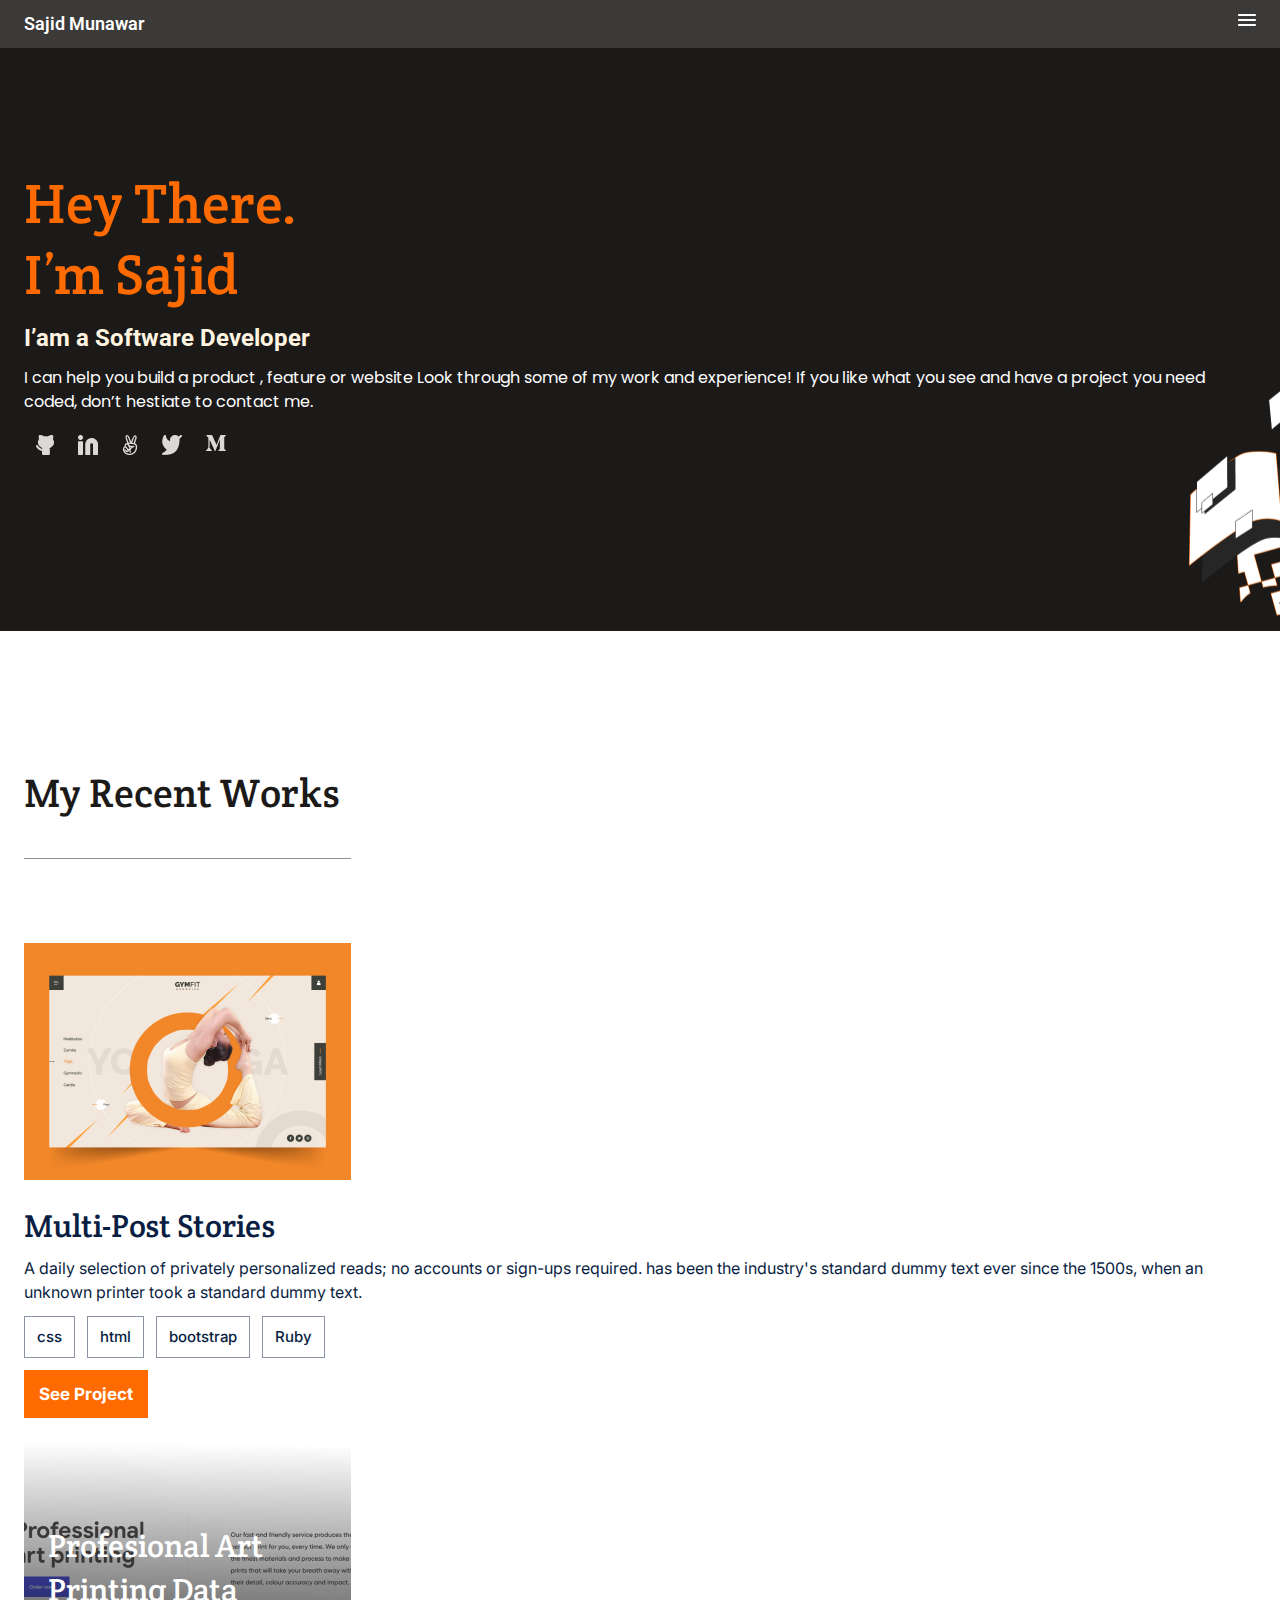
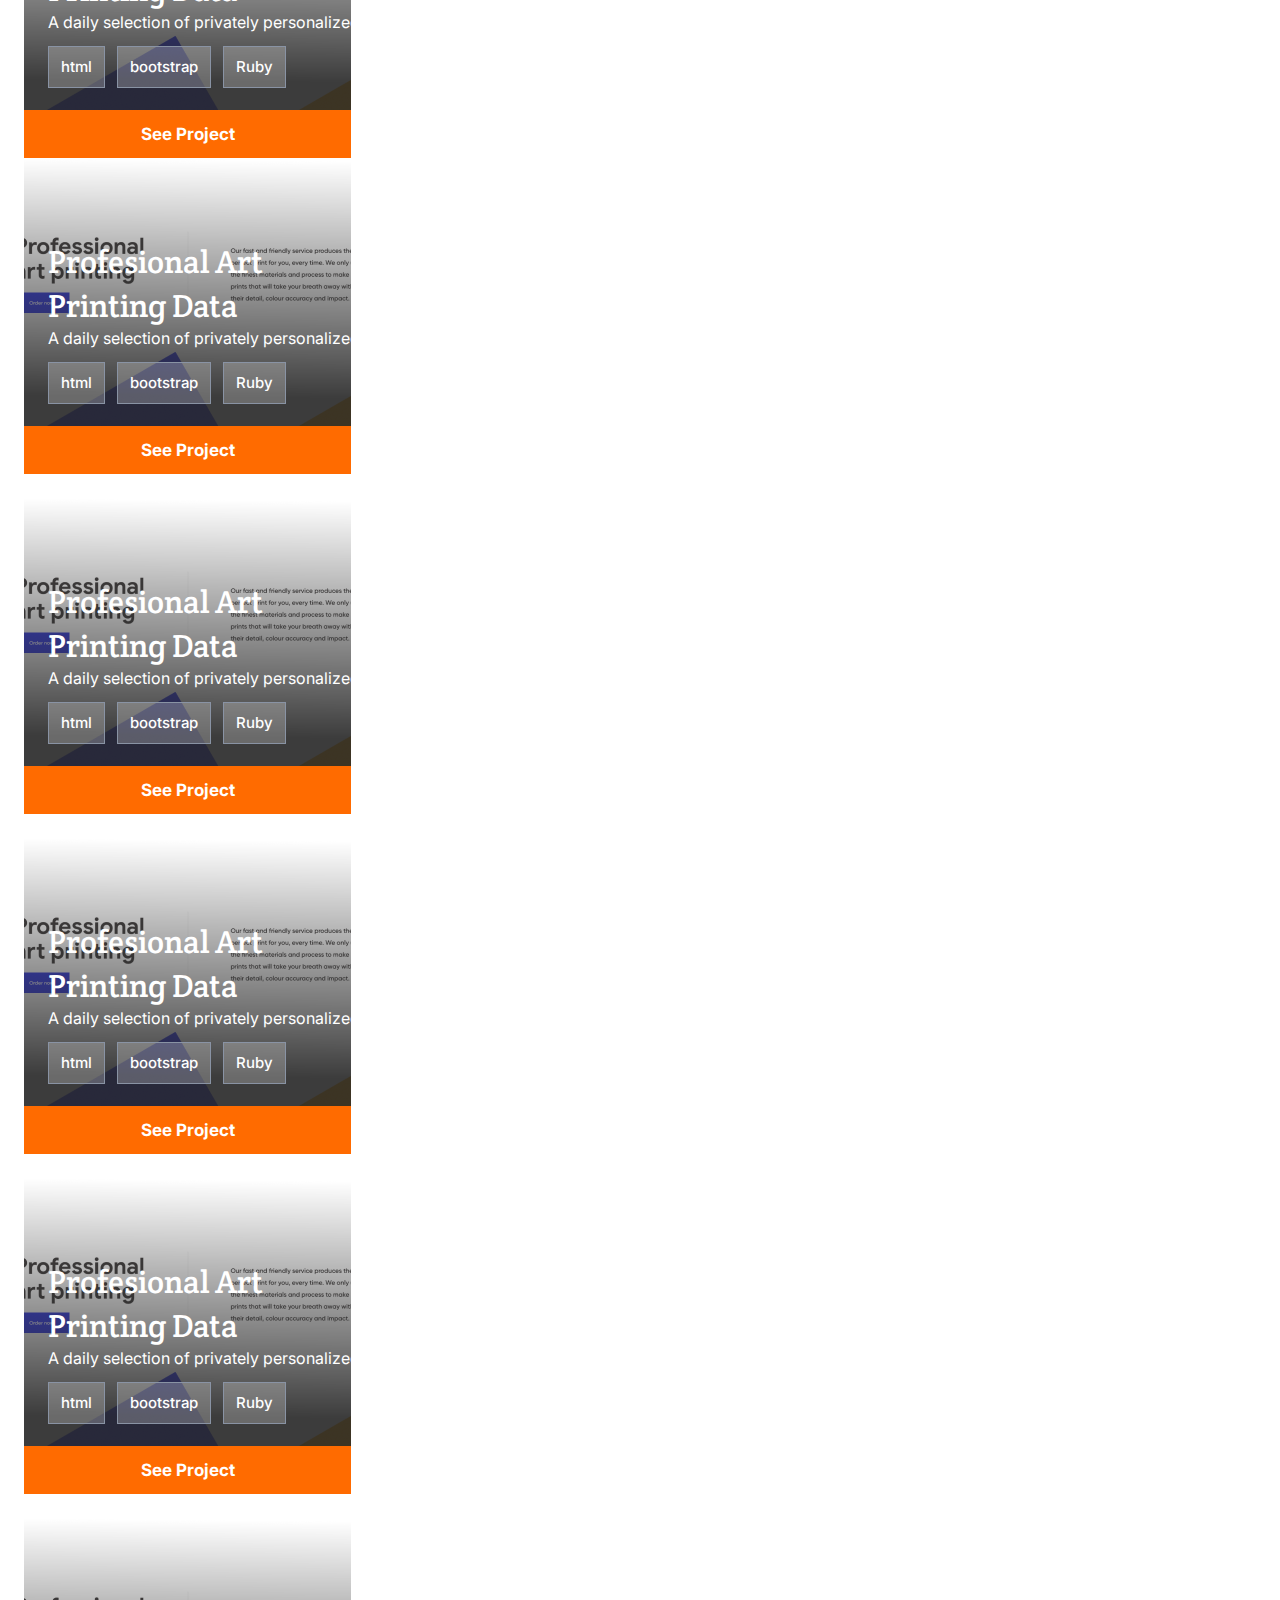
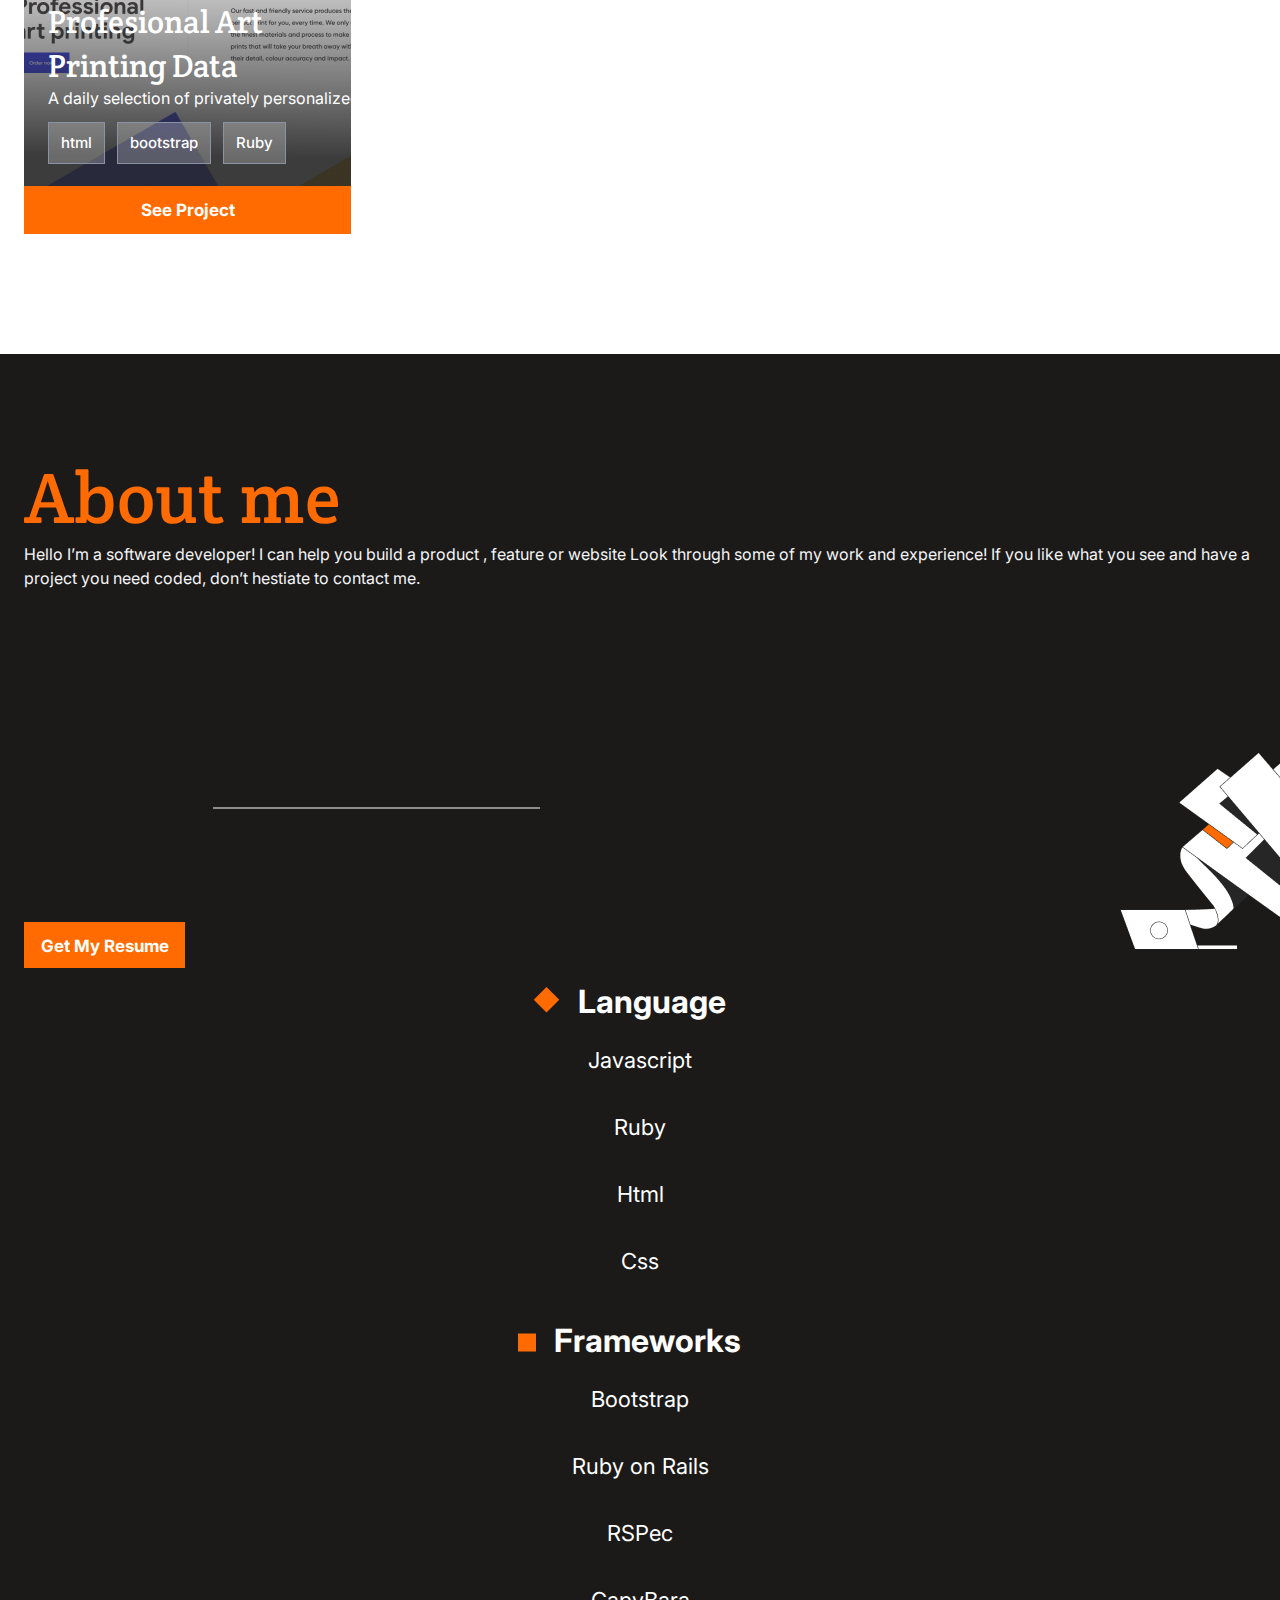
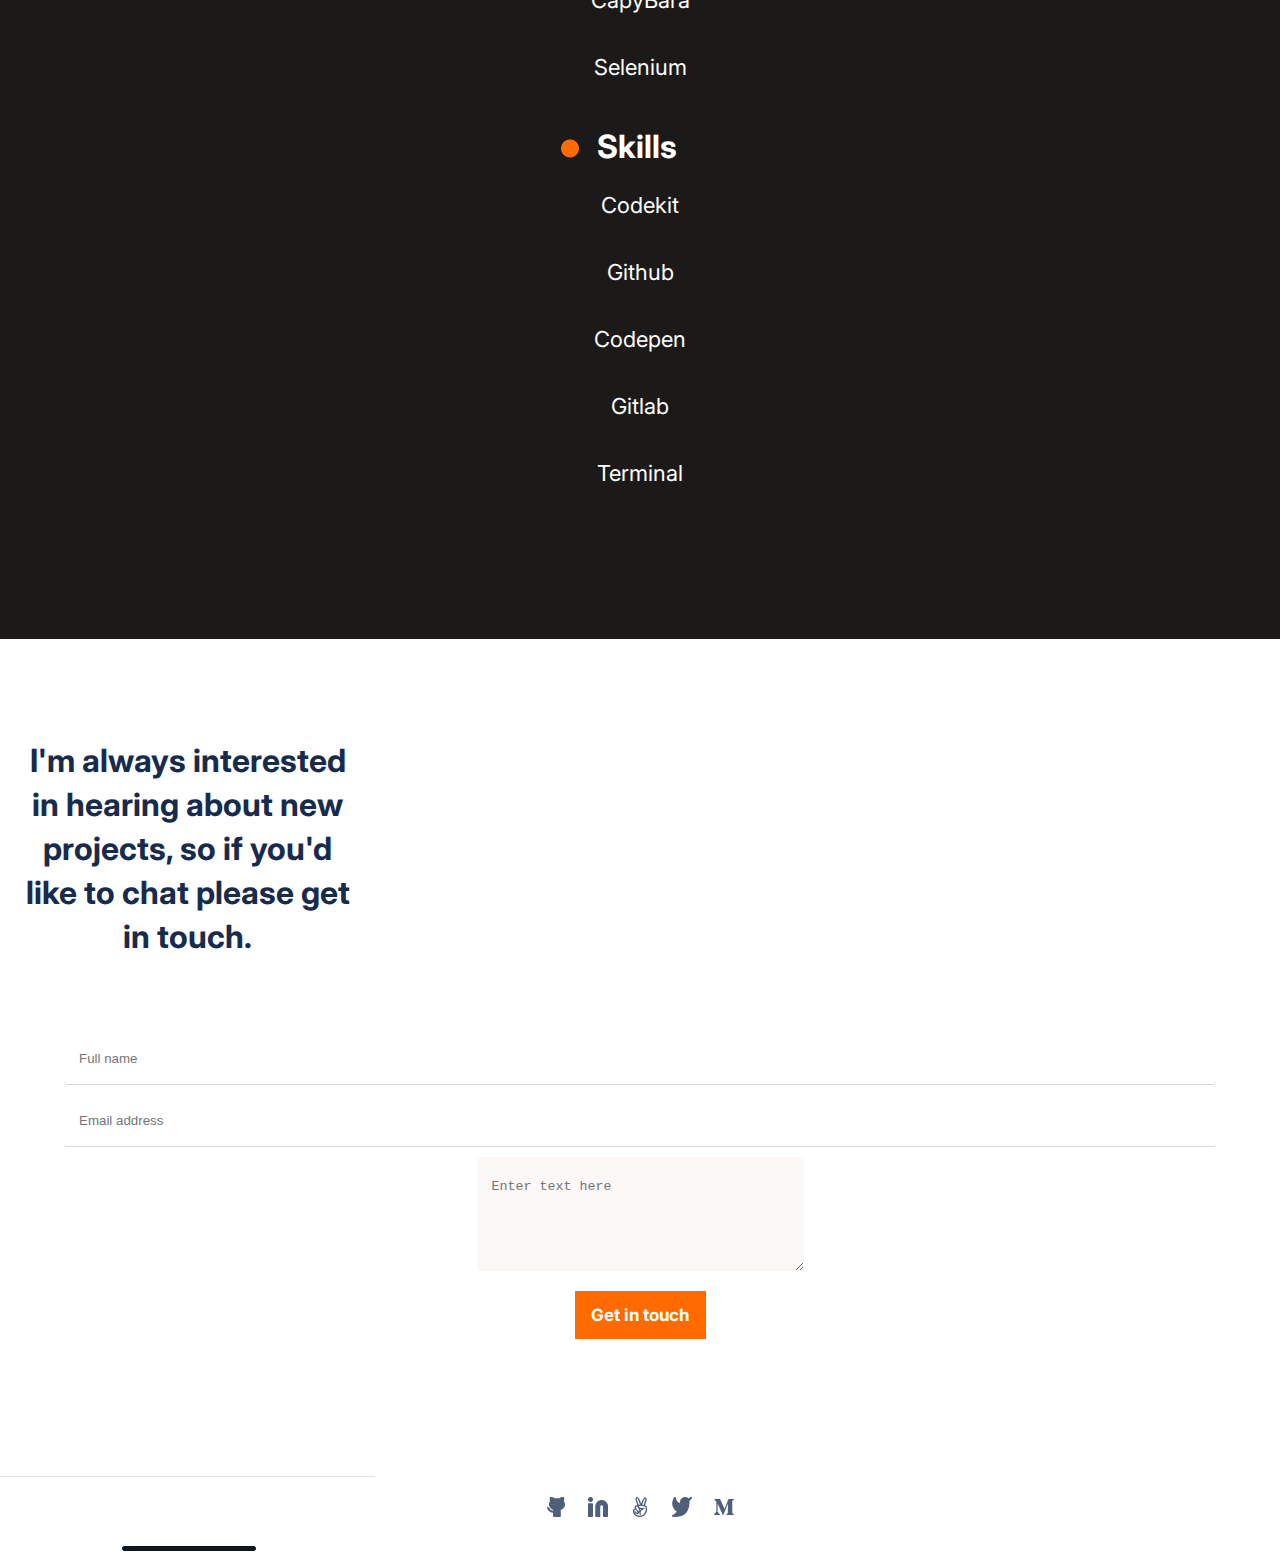
==== index.html @ bb7316c1 "Removed spaces" ====
<!DOCTYPE html>
<html lang="en">
  <head>
    <meta charset="UTF-8" />
    <meta http-equiv="X-UA-Compatible" content="IE=edge" />
    <meta name="viewport" content="width=device-width, initial-scale=1.0" />
    <title>Portfolio</title>
    <link rel="preconnect" href="https://fonts.googleapis.com" />
    <link rel="preconnect" href="https://fonts.gstatic.com" crossorigin />
    <link
      href="https://fonts.googleapis.com/css2?family=Crete+Round&family=Poppins&family=Roboto:wght@700&display=swap&family=Inter&display=swap"
      rel="stylesheet"
    />
    <link rel="stylesheet" href="style.css" />
  </head>

  <body>
    <header class="top-section">
      <a href="/" class="title">Sajid Munawar</a>
      <nav class="menu">
        <svg
          width="18"
          height="12"
          viewBox="0 0 18 12"
          fill="none"
          xmlns="http://www.w3.org/2000/svg"
        >
          <path
            fill-rule="evenodd"
            clip-rule="evenodd"
            d="M0 1C0 0.447715 0.447715 0 1 0H17C17.5523 0 18 0.447715 18 1C18 1.55228 17.5523 2 17 2H1C0.447715 2 0 1.55228 0 1ZM0 6C0 5.44772 0.447715 5 1 5L17 5C17.5523 5 18 5.44772 18 6C18 6.55229 17.5523 7 17 7L1 7C0.447715 7 0 6.55228 0 6ZM1 10C0.447715 10 0 10.4477 0 11C0 11.5523 0.447715 12 1 12H17C17.5523 12 18 11.5523 18 11C18 10.4477 17.5523 10 17 10H1Z"
            fill="white"
          />
        </svg>
      </nav>
    </header>

    <section class="hero">
      <h1>Hey There. <br />I’m Sajid</h1>
      <h3>I’am a Software Developer</h3>
      <p class="content">
        I can help you build a product , feature or website Look through some of
        my work and experience! If you like what you see and have a project you
        need coded, don’t hestiate to contact me.
      </p>
      <ul class="social">
        <li><img src="./images/HeaderIcons/1.png" alt="social media icon" /></li>
        <li><img src="./images/HeaderIcons/2.png" alt="social media icon" /></li>
        <li><img src="./images/HeaderIcons/3.png" alt="social media icon" /></li>
        <li><img src="./images/HeaderIcons/4.png" alt="social media icon" /></li>
        <li><img src="./images/HeaderIcons/5.png" alt="social media icon" /></li>
      </ul>
    </section>

    <section class="works">
      <h2>My Recent Works</h2>
      <img class="vector" src="./images/Vector.png" alt="" />
      <img class="placeholder" src="./images/imgPlaceholder.png" alt="imgPlaceholder" />
      <h6>Multi-Post Stories</h6>
      <p>
        A daily selection of privately personalized reads; no accounts or
        sign-ups required. has been the industry's standard dummy text ever
        since the 1500s, when an unknown printer took a standard dummy text.
      </p>
      <ul>
        <li>css</li>
        <li>html</li>
        <li>bootstrap</li>
        <li>Ruby</li>
      </ul>
      <button type="reset">See Project</button>
    </section>
    <section class="marg">
      <div class="art">
        <h2>Profesional Art Printing Data</h2>
        <p>
          A daily selection of privately personalized reads; no accounts or
          sign-ups required. has been the industry's standard
        </p>
        <ul>
          <li>html</li>
          <li>bootstrap</li>
          <li>Ruby</li>
        </ul>
        <button type="reset">See Project</button>
        <div class="art">
          <h2>Profesional Art Printing Data</h2>
          <p>
            A daily selection of privately personalized reads; no accounts or
            sign-ups required. has been the industry's standard
          </p>
          <ul>
            <li>html</li>
            <li>bootstrap</li>
            <li>Ruby</li>
          </ul>
          <button type="reset">See Project</button>
        </div>
        <div class="art">
          <h2>Profesional Art Printing Data</h2>
          <p>
            A daily selection of privately personalized reads; no accounts or
            sign-ups required. has been the industry's standard
          </p>
          <ul>
            <li>html</li>
            <li>bootstrap</li>
            <li>Ruby</li>
          </ul>
          <button type="reset">See Project</button>
        </div>
        <div class="art">
          <h2>Profesional Art Printing Data</h2>
          <p>
            A daily selection of privately personalized reads; no accounts or
            sign-ups required. has been the industry's standard
          </p>
          <ul>
            <li>html</li>
            <li>bootstrap</li>
            <li>Ruby</li>
          </ul>
          <button type="reset">See Project</button>
        </div>
        <div class="art">
          <h2>Profesional Art Printing Data</h2>
          <p>
            A daily selection of privately personalized reads; no accounts or
            sign-ups required. has been the industry's standard
          </p>
          <ul>
            <li>html</li>
            <li>bootstrap</li>
            <li>Ruby</li>
          </ul>
          <button type="reset">See Project</button>
        </div>
        <div class="art">
          <h2>Profesional Art Printing Data</h2>
          <p>
            A daily selection of privately personalized reads; no accounts or
            sign-ups required. has been the industry's standard
          </p>
          <ul>
            <li>html</li>
            <li>bootstrap</li>
            <li>Ruby</li>
          </ul>
          <button type="reset">See Project</button>
        </div>
      </div>
    </section>

    <section class="aboutMe">
      <h2>About me</h2>
      <p>
        Hello I’m a software developer! I can help you build a product , feature
        or website Look through some of my work and experience! If you like what
        you see and have a project you need coded, don’t hestiate to contact me.
      </p>
      <button type="reset">Get My Resume</button>
      <img class="vector" src="./images/Devider.png" alt="" />
      <ul>
        <li class="first">
          <img src="./images/Rectangle55.png" alt="" /> <span>Language</span>
          <ul>
            <li>Javascript</li>
            <li>Ruby</li>
            <li>Html</li>
            <li>Css</li>
          </ul>
        </li>
        <li class="first">
          <img src="./images/Rectangle56.png" alt="" /> <span>Frameworks</span>
          <ul>
            <li>Bootstrap</li>
            <li>Ruby on Rails</li>
            <li>RSPec</li>
            <li>CapyBara</li>
            <li>Selenium</li>
          </ul>
        </li>

        <li class="first">
          <img src="./images/Rectangle57.png" alt="" /> <span>Skills</span>
          <ul>
            <li>Codekit</li>
            <li>Github</li>
            <li>Codepen</li>
            <li>Gitlab</li>
            <li>Terminal</li>
          </ul>
        </li>
      </ul>
    </section>

    <footer>
      <p>
        I'm always interested in hearing about new projects, so if you'd like to
        chat please get in touch.
      </p>
      <form action="https://formspree.io/f/myyodjdo" method="post">
        <input type="text" placeholder="Full name" name="Full name" maxlength="30" required />
        <input type="email" placeholder="Email address" name="email" required />
        <textarea
          cols="30"
          rows="10"
          placeholder="Enter text here"
          maxlength="500"
          required
          name="Message"
        ></textarea>
        <button type="reset">Get in touch</button>
      </form>
      <img src="./images/footerIcon2/Rectangle42.png" alt="Rectangle 42" />

      <ul class="sociallist">
        <li>
          <img
            src="./images/footerIcon2/Icon-GitHub.png"
            alt="Github icon"
          />
        </li>
        <li>
          <img
            src="./images/footerIcon2/Icon-Linkedin.png"
            alt="Linkedin Icon"
          />
        </li>
        <li>
          <img
            src="./images/footerIcon2/Icon-Angelist.png"
            alt="Angelist Icon"
          />
        </li>
        <li>
          <img
            src="./images/footerIcon2/Icon-Twitter.png"
            alt="Twitter Icon"
          />
        </li>
        <li>
          <img
            src="./images/footerIcon2/Icon-Medium.png"
            alt="Medium Icon"
          />
        </li>
      </ul>
      <img
        class="shape"
        src="./images/footerIcon2/Shape.png"
        alt="Shape Icon"
      />
    </footer>
  </body>
</html>
---- style.css ----
* {
  margin: 0;
  padding: 0;
  box-sizing: border-box;
}

.top-section {
  background: #3c3a39;
  display: flex;
  justify-content: space-between;
  padding: 12px 24px;
}

.title {
  font-family: "Roboto", sans-serif;
  color: #ffffff;
  text-decoration: none;
  font-size: 18px;
  line-height: 24px;
  font-weight: 600;
}

.hero {
  background: #1c1a19 url("/images/hero.png");
  padding: 120px 24px;
  background-repeat: no-repeat;
  padding-bottom: 172px;
  background-position-x: right;
  background-position-y: 120%;
}

.hero h1 {
  font-family: "Crete Round";
  color: #ff6b00;
  font-size: 56px;
  letter-spacing: 0.37px;
  font-weight: 400;
  margin-bottom: 12px;
}

.hero h3 {
  font-family: "Roboto", sans-serif;
  font-size: 24px;
  line-height: 32px;
  color: #fff5e1;
  margin-bottom: 12px;
}

.hero .content {
  font-family: "Poppins", sans-serif;
  font-style: normal;
  font-weight: 400;
  font-size: 16px;
  line-height: 24px;
  color: #ffffff;
  margin-bottom: 21px;
}

.social {
  display: flex;
  list-style: none;
}

.social li {
  padding: 0 12px;
}

.works {
  padding-bottom: 24px;
}

.works h2 {
  display: grid;
  grid-template: 83px/327px;
  align-items: center;
  font-family: "Crete Round";
  font-style: normal;
  font-weight: 400;
  font-size: 40px;
  line-height: 52px;
  color: #1c1a19;
  padding-top: 120px;
  /* margin-top: 120px; */
  margin: auto 24px;
}

.works .vector {
  display: grid;
  grid: 0px 327px;
  padding: 24px;
}

.works .placeholder {
  padding-top: 60px;
  margin: auto 24px;
}

.works h6 {
  display: grid;
  grid-template: 36px/327px;
  align-items: center;
  font-family: "Crete Round";
  color: #091e42;
  font-style: normal;
  font-weight: 400;
  font-size: 32px;
  line-height: 44px;
  padding: 0 24px;
  padding-top: 24px;
}

.works p {
  display: grid;
  grid-template-columns: 127px/347px;
  font-family: "Inter";
  font-style: normal;
  font-weight: 400;
  font-size: 16px;
  line-height: 24px;
  padding: 12px 24px;
  color: #091e42;
}

.works ul {
  display: flex;
  list-style: none;
  padding-left: 24px;
}

.works li {
  align-items: center;
  padding: 10px 12px;
  margin-right: 12px;
  border: 1px solid #8993a4;
  font-family: "Inter";
  font-style: normal;
  font-weight: 500;
  font-size: 15px;
  line-height: 20px;
  color: #091e42;
}

.works button {
  border: none;
  width: 124px;
  background-color: #ff6b00;
  font-family: "Inter";
  font-weight: 700;
  font-size: 17px;
  line-height: 24px;
  color: #ffffff;
  padding: 12px;
  margin-left: 24px;
  margin-top: 12px;
}

.works button:hover {
  border: none;
  width: 124px;
  background-color: #a75b25;
  font-family: "Inter";
  font-weight: 700;
  font-size: 25px;
  line-height: 24px;
  color: #ffffff;
  padding: 12px;
  margin-left: 24px;
  margin-top: 12px;
}

.art {
  background: url("./images/bg.png");
  background-repeat: no-repeat;
  margin-bottom: 24px;
}
.marg {
  margin: 0 24px;
  margin-bottom: 120px;
}

.art h2 {
  display: grid;
  grid-template: 36px/327px;
  align-items: center;
  font-family: "Crete Round";
  color: #ffffff;
  font-style: normal;
  font-weight: 400;
  font-size: 32px;
  line-height: 44px;
  padding: 0 24px;
  padding-top: 108px;
}

.art p {
  display: grid;
  grid-template-columns: 127px/347px;
  font-family: "Inter";
  font-style: normal;
  font-weight: 400;
  font-size: 16px;
  line-height: 24px;
  padding: 12px 24px;
  color: #ffffff;
  margin-top: 12px;
}

.art ul {
  display: flex;
  list-style: none;
  padding-left: 24px;
}

.art li {
  align-items: center;
  padding: 10px 12px;
  margin-right: 12px;
  border: 1px solid #8993a4;
  background: rgba(255, 255, 255, 0.24);
  font-family: "Inter";
  font-style: normal;
  font-weight: 500;
  font-size: 15px;
  line-height: 20px;
  color: #ffffff;
}

.art button {
  border: none;
  width: 327px;
  text-align: center;
  background-color: #ff6b00;
  font-family: "Inter";
  font-weight: 700;
  font-size: 17px;
  line-height: 24px;
  color: #ffffff;
  padding: 12px 12px;
  margin-top: 22px;
}

.art button:hover {
  border: none;
  width: 327px;
  text-align: center;
  background-color: #9b521d;
  font-family: "Inter";
  font-weight: 700;
  font-size: 25px;
  line-height: 24px;
  color: #ffffff;
  padding: 12px 12px;
  margin-top: 22px;
}

.aboutMe {
  padding-top: 100px;
  background: #1c1a19 url("./images/Frame.png");
  background-repeat: no-repeat;
  background-position-x: right;
  background-position-y: 350px;
  padding-bottom: 120px;
}

.aboutMe h2 {
  font-family: "Crete Round";
  margin: 0 24px;
  font-style: normal;
  font-weight: 400;
  font-size: 72px;
  line-height: 88px;
  letter-spacing: 0.37px;
  color: #ff6b00;
}

.aboutMe p {
  font-family: "Inter";
  font-style: normal;
  font-weight: 400;
  margin: 0 24px;
  font-size: 16px;
  line-height: 24px;
  color: #f4f5f7;
}

.aboutMe button {
  border: none;
  width: 161px;
  height: 46px;
  text-align: center;
  background-color: #ff6b00;
  font-family: "Inter";
  font-weight: 700;
  font-size: 17px;
  line-height: 24px;
  color: #ffffff;
  padding: 12px 12px;
  margin-left: 24px;
  margin-top: 22px;
}

.aboutMe button:hover {
  border: none;
  width: 161px;
  height: 46px;
  text-align: center;
  background-color: #9b521d;
  font-family: "Inter";
  font-weight: 700;
  font-size: 17px;
  line-height: 24px;
  color: #ffffff;
  padding: 12px 12px;
  margin-left: 24px;
  margin-top: 22px;
}

.aboutMe .vector {
  margin: 209px 24px 136px 24px;
}

.first img {
  padding-right: 12px;
  margin-left: -21px;
}

.aboutMe span {
  margin: 24px 0;
  font-family: "Inter";
  font-style: normal;
  font-weight: 700;
  font-size: 32px;
  line-height: 44px;
  align-items: center;
  color: #ffffff;
}

.aboutMe ul > li {
  padding: 12px;
  list-style: none;
  font-family: "Inter";
  font-style: normal;
  font-weight: 400;
  font-size: 22px;
  line-height: 43px;
  align-items: center;
  color: #ffffff;
}

.aboutMe ul {
  color: white;
  display: flex;
  flex-direction: column;
  align-items: center;
  list-style: none;
}

footer {
  margin-top: 100px;
}

footer p {
  margin-top: 150px;
  width: 327px;
  height: 216px;
  left: 0px;
  top: 1px;
  font-family: "Inter";
  font-style: normal;
  font-weight: 700;
  font-size: 32px;
  line-height: 44px;
  text-align: center;
  color: #172b4d;
  flex: none;
  order: 0;
  flex-grow: 0;
  margin: 0 24px;
  margin-bottom: 73px;
  text-align: center;
}

form {
  display: flex;
  flex-direction: column;
  align-items: center;
  justify-content: center;
  order: 4;
}

input {
  width: 90%;
  height: 52px;
  margin: 5px;
  background-color: #fff;
  border: 2px solid #dfdfe0;
  box-sizing: border-box;
  border-radius: 4px;
}

textarea {
  width: 90%;
  padding: 60px;
  padding-top: 22px;
  margin: 5px;
  background-color: #fff;
  border: 2px solid #dfdfe0;
  box-sizing: border-box;
  border-radius: 4px;
}

form button {
  margin: 15px;
  background: #ff6b00;
  color: #fff;
  border: none;
  width: 131px;
  height: 48px;
  font-family: "Inter";
  font-style: normal;
  font-weight: 700;
  font-size: 17px;
  line-height: 24px;
  margin-bottom: 124px;
}

.sociallist {
  display: flex;
  flex-direction: row;
  list-style: none;
  padding: 5px;
  justify-content: center;
}

.sociallist li {
  padding: 9px;
}

.sociallist_link > a > img {
  width: 50px;
  height: 25px;
  margin: 50px;
  border-bottom: 10px;
}

.shape {
  padding-top: 8px;
  margin-left: 122px;
}

form input {
  border: none;
  border-bottom: 1px solid #dbd8d7;
  padding-left: 15px;
}

form textarea {
  border: none;
  background-color: #fbf8f7;
  padding-left: 15px;
  height: 114px;
  width: 327px;
}
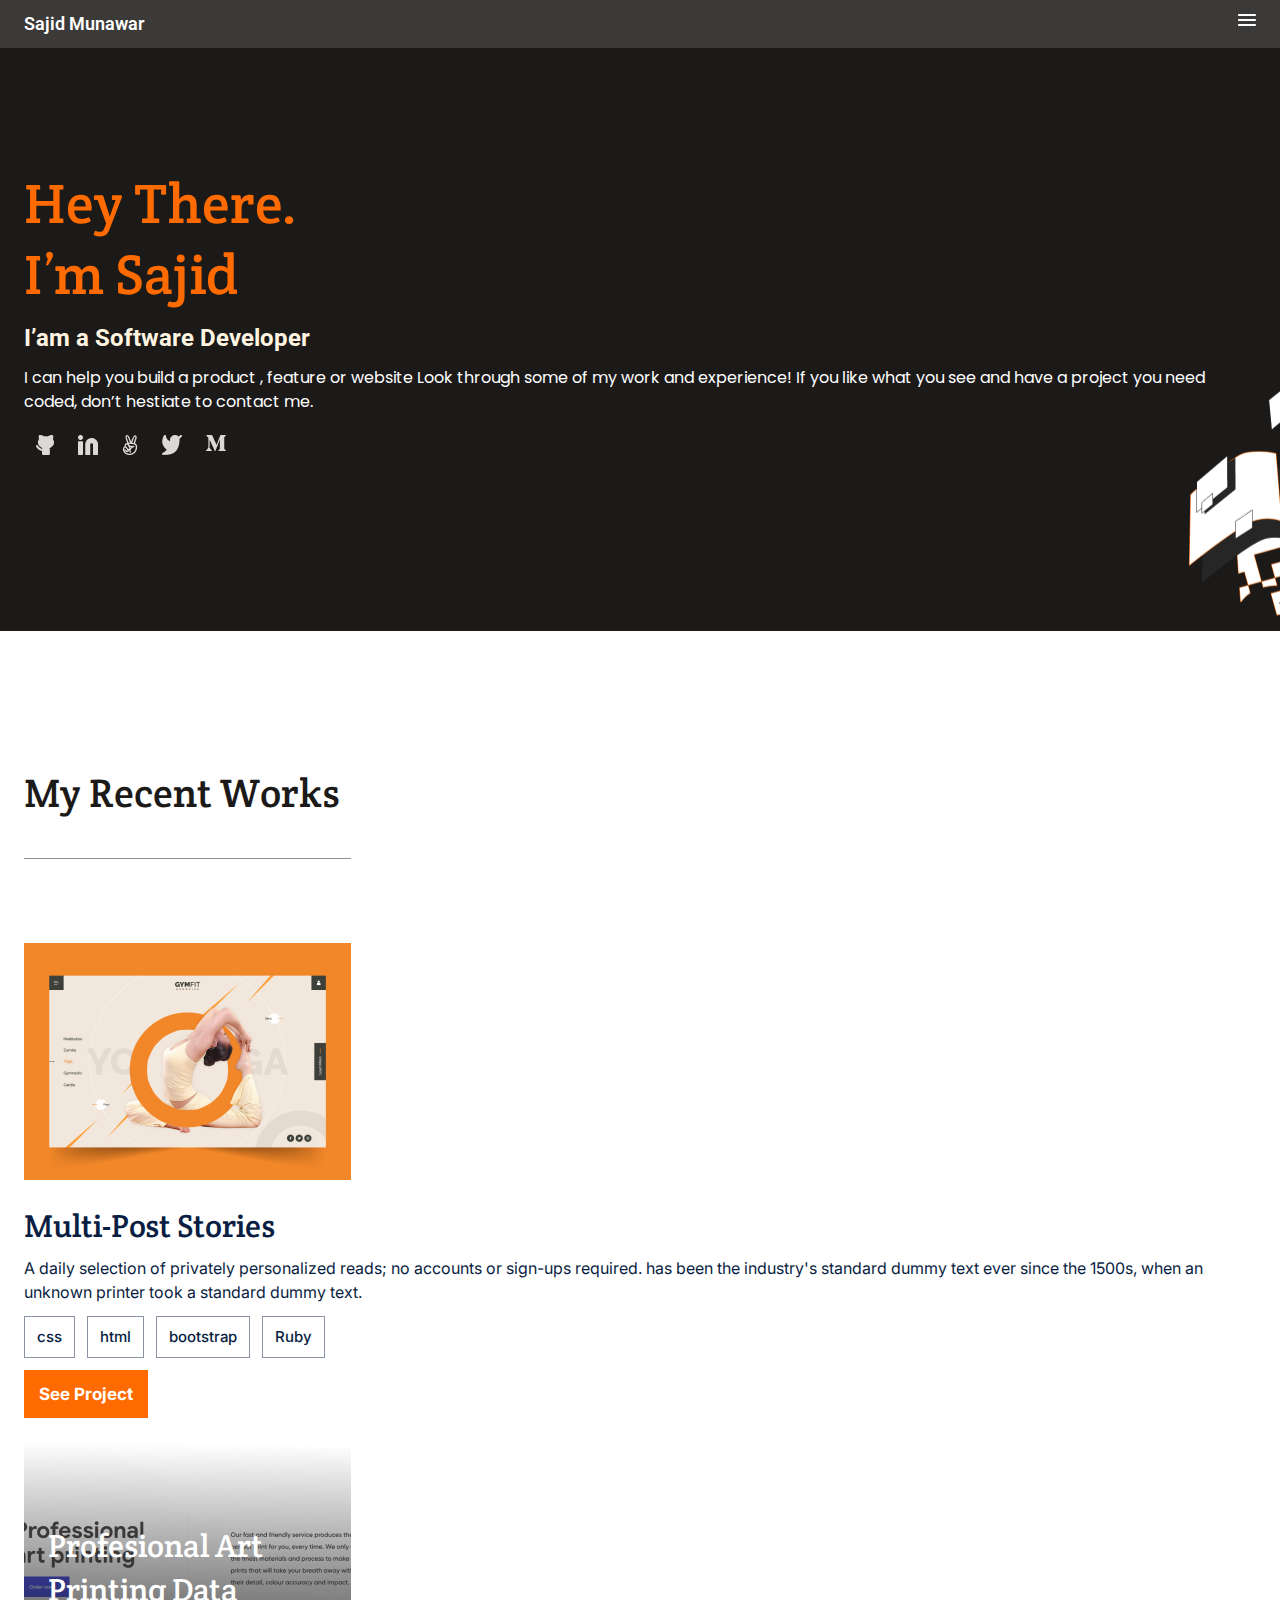
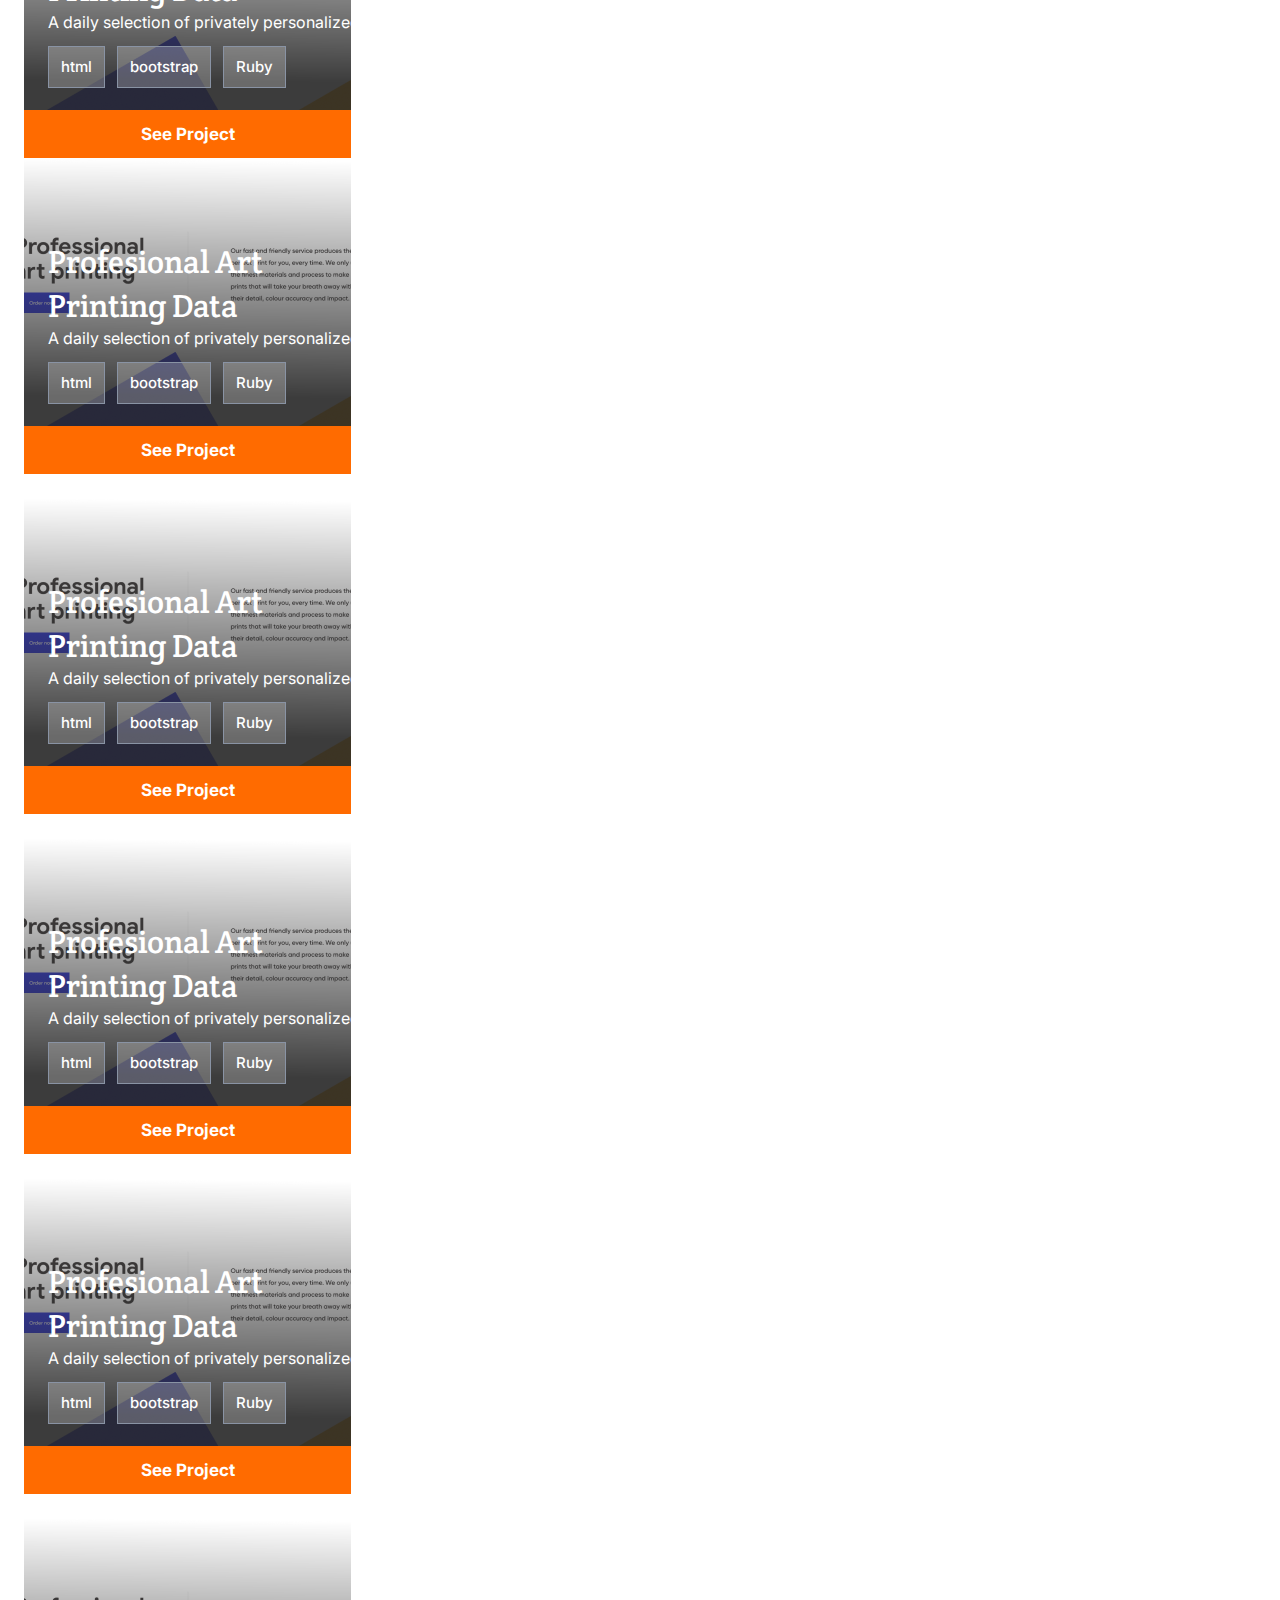
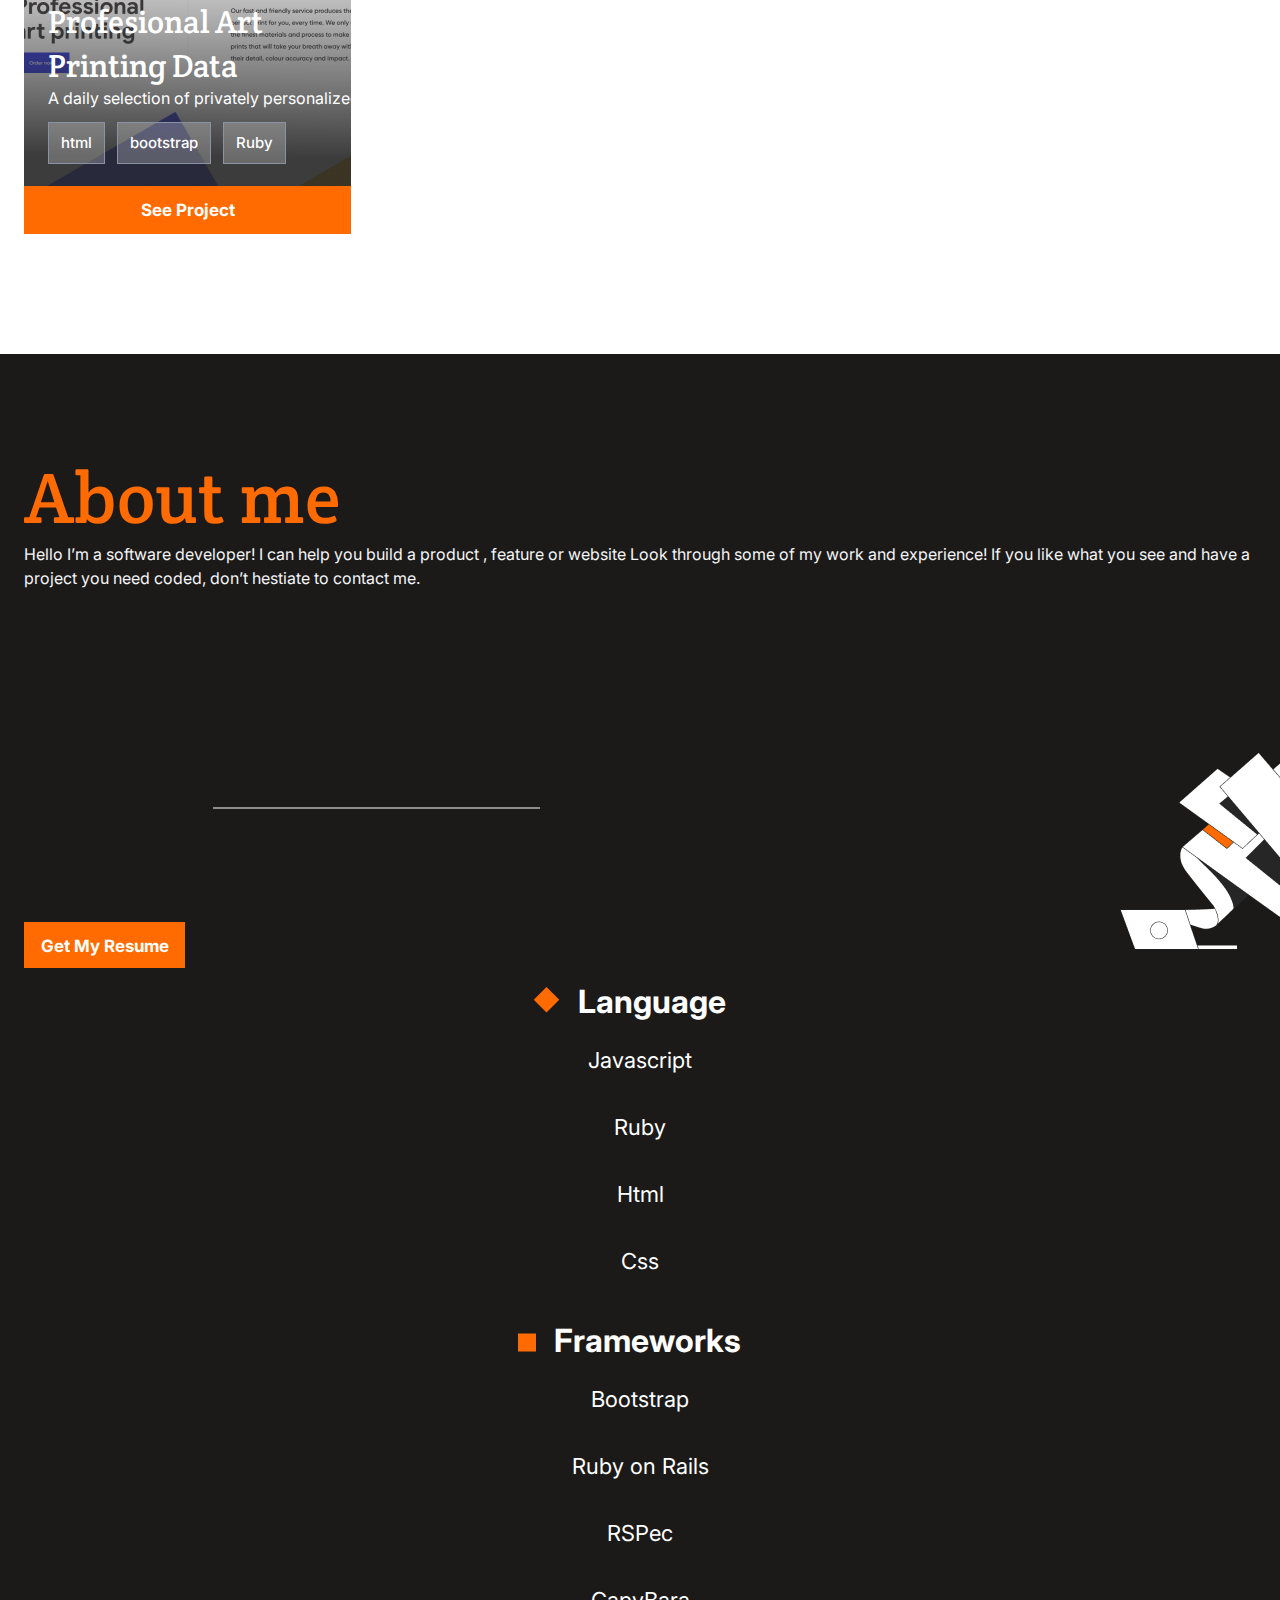
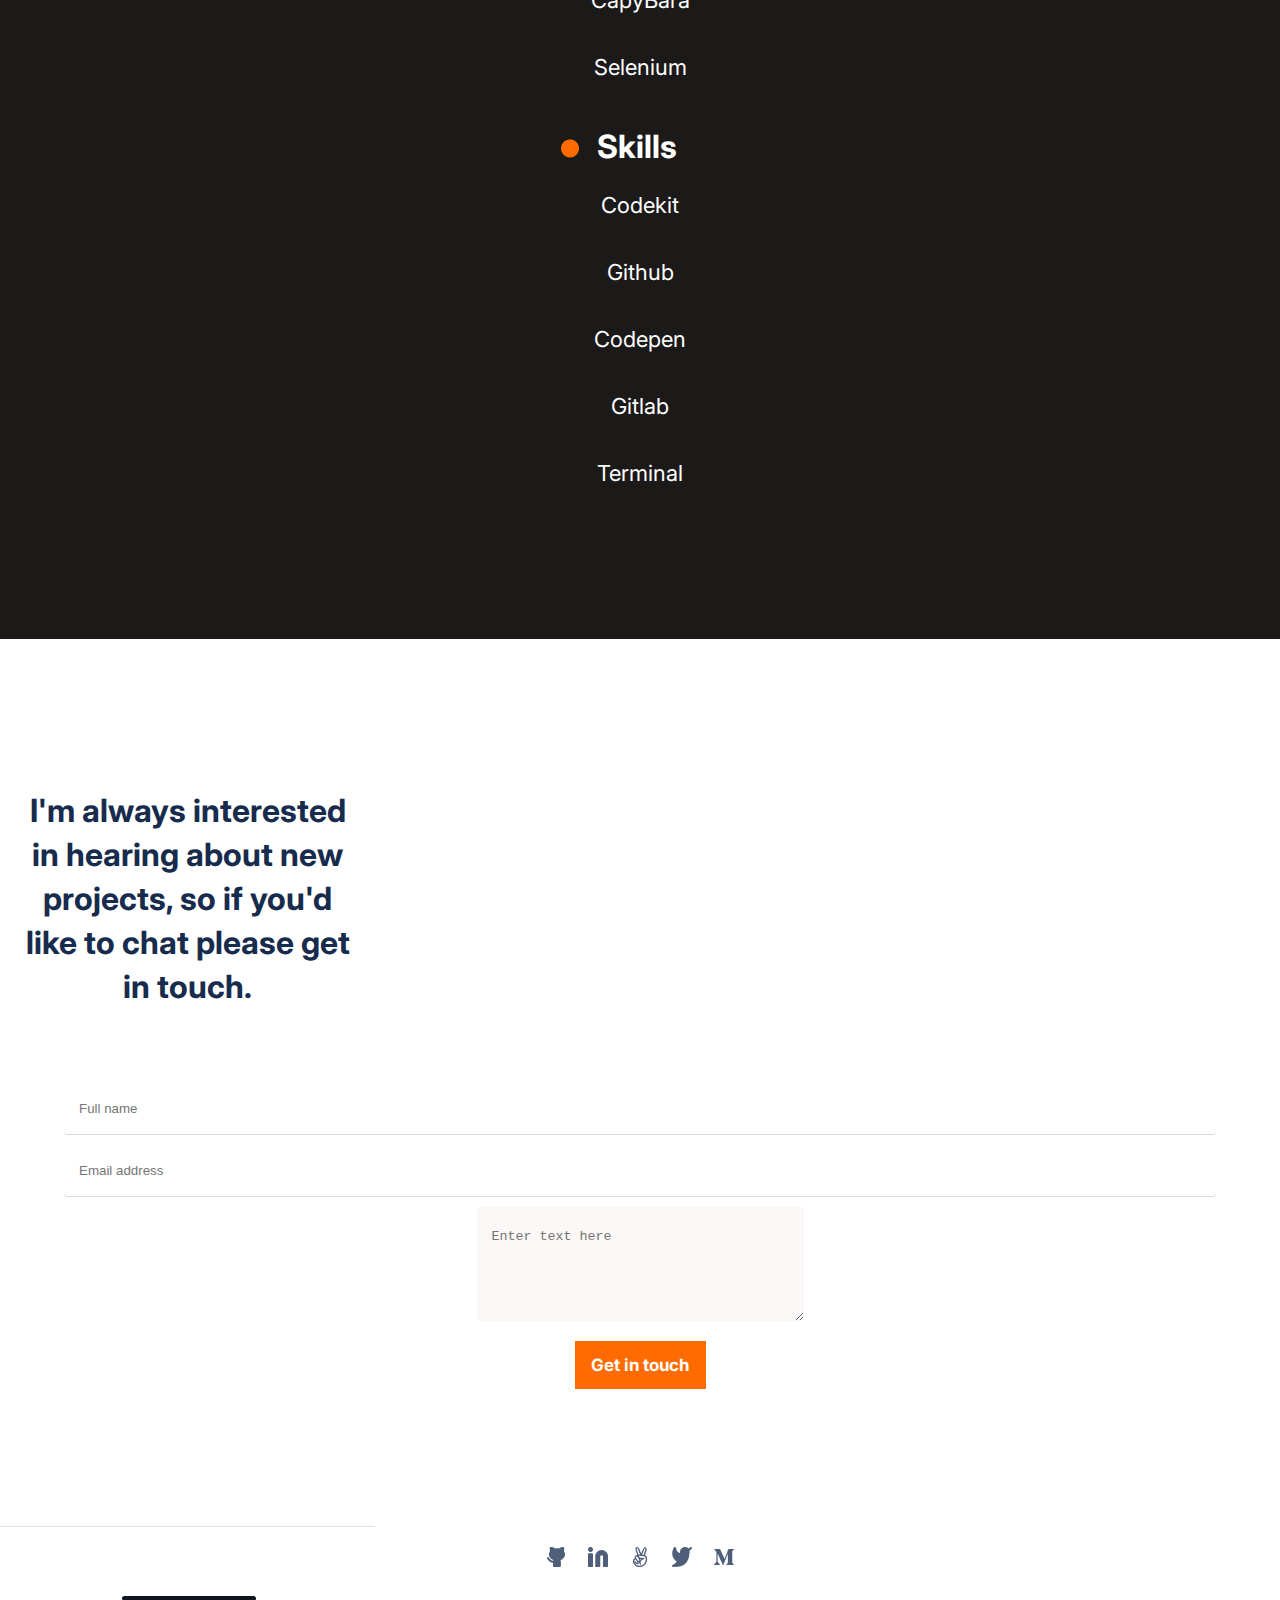
==== commit d13a101b: "Add button type submit and button hover border" ====
--- a/index.html
+++ b/index.html
@@ -68,7 +68,7 @@
         <li>bootstrap</li>
         <li>Ruby</li>
       </ul>
-      <button type="reset">See Project</button>
+      <button type="submit">See Project</button>
     </section>
     <section class="marg">
       <div class="art">
@@ -82,71 +82,71 @@
           <li>bootstrap</li>
           <li>Ruby</li>
         </ul>
-        <button type="reset">See Project</button>
-        <div class="art">
-          <h2>Profesional Art Printing Data</h2>
-          <p>
-            A daily selection of privately personalized reads; no accounts or
-            sign-ups required. has been the industry's standard
-          </p>
-          <ul>
-            <li>html</li>
-            <li>bootstrap</li>
-            <li>Ruby</li>
-          </ul>
-          <button type="reset">See Project</button>
-        </div>
-        <div class="art">
-          <h2>Profesional Art Printing Data</h2>
-          <p>
-            A daily selection of privately personalized reads; no accounts or
-            sign-ups required. has been the industry's standard
-          </p>
-          <ul>
-            <li>html</li>
-            <li>bootstrap</li>
-            <li>Ruby</li>
-          </ul>
-          <button type="reset">See Project</button>
-        </div>
-        <div class="art">
-          <h2>Profesional Art Printing Data</h2>
-          <p>
-            A daily selection of privately personalized reads; no accounts or
-            sign-ups required. has been the industry's standard
-          </p>
-          <ul>
-            <li>html</li>
-            <li>bootstrap</li>
-            <li>Ruby</li>
-          </ul>
-          <button type="reset">See Project</button>
-        </div>
-        <div class="art">
-          <h2>Profesional Art Printing Data</h2>
-          <p>
-            A daily selection of privately personalized reads; no accounts or
-            sign-ups required. has been the industry's standard
-          </p>
-          <ul>
-            <li>html</li>
-            <li>bootstrap</li>
-            <li>Ruby</li>
-          </ul>
-          <button type="reset">See Project</button>
-        </div>
-        <div class="art">
-          <h2>Profesional Art Printing Data</h2>
-          <p>
-            A daily selection of privately personalized reads; no accounts or
-            sign-ups required. has been the industry's standard
-          </p>
-          <ul>
-            <li>html</li>
-            <li>bootstrap</li>
-            <li>Ruby</li>
-          </ul>
-          <button type="reset">See Project</button>
+        <button type="submit">See Project</button>
+        <div class="art">
+          <h2>Profesional Art Printing Data</h2>
+          <p>
+            A daily selection of privately personalized reads; no accounts or
+            sign-ups required. has been the industry's standard
+          </p>
+          <ul>
+            <li>html</li>
+            <li>bootstrap</li>
+            <li>Ruby</li>
+          </ul>
+          <button type="submit">See Project</button>
+        </div>
+        <div class="art">
+          <h2>Profesional Art Printing Data</h2>
+          <p>
+            A daily selection of privately personalized reads; no accounts or
+            sign-ups required. has been the industry's standard
+          </p>
+          <ul>
+            <li>html</li>
+            <li>bootstrap</li>
+            <li>Ruby</li>
+          </ul>
+          <button type="submit">See Project</button>
+        </div>
+        <div class="art">
+          <h2>Profesional Art Printing Data</h2>
+          <p>
+            A daily selection of privately personalized reads; no accounts or
+            sign-ups required. has been the industry's standard
+          </p>
+          <ul>
+            <li>html</li>
+            <li>bootstrap</li>
+            <li>Ruby</li>
+          </ul>
+          <button type="submit">See Project</button>
+        </div>
+        <div class="art">
+          <h2>Profesional Art Printing Data</h2>
+          <p>
+            A daily selection of privately personalized reads; no accounts or
+            sign-ups required. has been the industry's standard
+          </p>
+          <ul>
+            <li>html</li>
+            <li>bootstrap</li>
+            <li>Ruby</li>
+          </ul>
+          <button type="submit">See Project</button>
+        </div>
+        <div class="art">
+          <h2>Profesional Art Printing Data</h2>
+          <p>
+            A daily selection of privately personalized reads; no accounts or
+            sign-ups required. has been the industry's standard
+          </p>
+          <ul>
+            <li>html</li>
+            <li>bootstrap</li>
+            <li>Ruby</li>
+          </ul>
+          <button type="submit">See Project</button>
         </div>
       </div>
     </section>
@@ -158,7 +158,7 @@
         or website Look through some of my work and experience! If you like what
         you see and have a project you need coded, don’t hestiate to contact me.
       </p>
-      <button type="reset">Get My Resume</button>
+      <button type="submit">Get My Resume</button>
       <img class="vector" src="./images/Devider.png" alt="" />
       <ul>
         <li class="first">
@@ -210,7 +210,7 @@
           required
           name="Message"
         ></textarea>
-        <button type="reset">Get in touch</button>
+        <button type="submit">Get in touch</button>
       </form>
       <img src="./images/footerIcon2/Rectangle42.png" alt="Rectangle 42" />
 
--- a/style.css
+++ b/style.css
@@ -13,7 +13,7 @@
 
 .title {
   font-family: "Roboto", sans-serif;
-  color: #ffffff;
+  color: #fff;
   text-decoration: none;
   font-size: 18px;
   line-height: 24px;
@@ -30,7 +30,7 @@
 }
 
 .hero h1 {
-  font-family: "Crete Round";
+  font-family: "Crete Round", serif;
   color: #ff6b00;
   font-size: 56px;
   letter-spacing: 0.37px;
@@ -52,7 +52,7 @@
   font-weight: 400;
   font-size: 16px;
   line-height: 24px;
-  color: #ffffff;
+  color: #fff;
   margin-bottom: 21px;
 }
 
@@ -73,20 +73,18 @@
   display: grid;
   grid-template: 83px/327px;
   align-items: center;
-  font-family: "Crete Round";
+  font-family: "Crete Round", serif;
   font-style: normal;
   font-weight: 400;
   font-size: 40px;
   line-height: 52px;
   color: #1c1a19;
   padding-top: 120px;
-  /* margin-top: 120px; */
   margin: auto 24px;
 }
 
 .works .vector {
   display: grid;
-  grid: 0px 327px;
   padding: 24px;
 }
 
@@ -99,7 +97,7 @@
   display: grid;
   grid-template: 36px/327px;
   align-items: center;
-  font-family: "Crete Round";
+  font-family: "Crete Round", serif;
   color: #091e42;
   font-style: normal;
   font-weight: 400;
@@ -109,10 +107,26 @@
   padding-top: 24px;
 }
 
+footer p {
+  width: 327px;
+  height: 216px;
+  left: 0;
+  top: 1px;
+  font-family: "Inter", sans-serif;
+  font-style: normal;
+  font-weight: 700;
+  font-size: 32px;
+  line-height: 44px;
+  text-align: center;
+  color: #172b4d;
+  flex: none;
+  order: 0;
+  flex-grow: 0;
+  margin: 150px 24px 73px 24px;
+}
+
 .works p {
-  display: grid;
-  grid-template-columns: 127px/347px;
-  font-family: "Inter";
+  font-family: "Inter", sans-serif;
   font-style: normal;
   font-weight: 400;
   font-size: 16px;
@@ -132,7 +146,7 @@
   padding: 10px 12px;
   margin-right: 12px;
   border: 1px solid #8993a4;
-  font-family: "Inter";
+  font-family: "Inter", sans-serif;
   font-style: normal;
   font-weight: 500;
   font-size: 15px;
@@ -140,29 +154,91 @@
   color: #091e42;
 }
 
+form button {
+  margin: 15px;
+  background: #ff6b00;
+  color: #fff;
+  border: none;
+  width: 131px;
+  height: 48px;
+  font-family: "Inter", sans-serif;
+  font-style: normal;
+  font-weight: 700;
+  font-size: 17px;
+  line-height: 24px;
+  margin-bottom: 124px;
+  cursor: pointer;
+}
+
 .works button {
   border: none;
   width: 124px;
   background-color: #ff6b00;
-  font-family: "Inter";
+  font-family: "Inter", sans-serif;
   font-weight: 700;
   font-size: 17px;
   line-height: 24px;
-  color: #ffffff;
+  color: #fff;
   padding: 12px;
   margin-left: 24px;
   margin-top: 12px;
 }
 
+.art button {
+  border: none;
+  width: 327px;
+  text-align: center;
+  background-color: #ff6b00;
+  font-family: "Inter", sans-serif;
+  font-weight: 700;
+  font-size: 17px;
+  line-height: 24px;
+  color: #fff;
+  padding: 12px 12px;
+  margin-top: 22px;
+}
+
+.aboutMe button {
+  border: none;
+  width: 161px;
+  height: 46px;
+  text-align: center;
+  background-color: #ff6b00;
+  font-family: "Inter", sans-serif;
+  font-weight: 700;
+  font-size: 17px;
+  line-height: 24px;
+  color: #fff;
+  padding: 12px 12px;
+  margin-left: 24px;
+  margin-top: 22px;
+}
+
+form button:active {
+  color: #F4F1F0;
+  background-color: #E05304;
+}
+
+form button:disabled {
+  background-color: #F4F1F0;
+  color: #5B5957;
+}
+
+form button:hover {
+  border: 1px solid #F55800;
+  color: #F55800;
+  background: #FFF5E1;
+}
+
 .works button:hover {
   border: none;
   width: 124px;
   background-color: #a75b25;
-  font-family: "Inter";
+  font-family: "Inter", sans-serif;
   font-weight: 700;
   font-size: 25px;
   line-height: 24px;
-  color: #ffffff;
+  color: #fff;
   padding: 12px;
   margin-left: 24px;
   margin-top: 12px;
@@ -173,6 +249,7 @@
   background-repeat: no-repeat;
   margin-bottom: 24px;
 }
+
 .marg {
   margin: 0 24px;
   margin-bottom: 120px;
@@ -182,8 +259,8 @@
   display: grid;
   grid-template: 36px/327px;
   align-items: center;
-  font-family: "Crete Round";
-  color: #ffffff;
+  font-family: "Crete Round", serif;
+  color: #fff;
   font-style: normal;
   font-weight: 400;
   font-size: 32px;
@@ -193,15 +270,13 @@
 }
 
 .art p {
-  display: grid;
-  grid-template-columns: 127px/347px;
-  font-family: "Inter";
+  font-family: "Inter", sans-serif;
   font-style: normal;
   font-weight: 400;
   font-size: 16px;
   line-height: 24px;
   padding: 12px 24px;
-  color: #ffffff;
+  color: #fff;
   margin-top: 12px;
 }
 
@@ -217,26 +292,12 @@
   margin-right: 12px;
   border: 1px solid #8993a4;
   background: rgba(255, 255, 255, 0.24);
-  font-family: "Inter";
+  font-family: "Inter", sans-serif;
   font-style: normal;
   font-weight: 500;
   font-size: 15px;
   line-height: 20px;
-  color: #ffffff;
-}
-
-.art button {
-  border: none;
-  width: 327px;
-  text-align: center;
-  background-color: #ff6b00;
-  font-family: "Inter";
-  font-weight: 700;
-  font-size: 17px;
-  line-height: 24px;
-  color: #ffffff;
-  padding: 12px 12px;
-  margin-top: 22px;
+  color: #fff;
 }
 
 .art button:hover {
@@ -244,11 +305,11 @@
   width: 327px;
   text-align: center;
   background-color: #9b521d;
-  font-family: "Inter";
+  font-family: "Inter", sans-serif;
   font-weight: 700;
   font-size: 25px;
   line-height: 24px;
-  color: #ffffff;
+  color: #fff;
   padding: 12px 12px;
   margin-top: 22px;
 }
@@ -263,7 +324,7 @@
 }
 
 .aboutMe h2 {
-  font-family: "Crete Round";
+  font-family: "Crete Round", serif;
   margin: 0 24px;
   font-style: normal;
   font-weight: 400;
@@ -274,29 +335,13 @@
 }
 
 .aboutMe p {
-  font-family: "Inter";
+  font-family: "Inter", sans-serif;
   font-style: normal;
   font-weight: 400;
   margin: 0 24px;
   font-size: 16px;
   line-height: 24px;
   color: #f4f5f7;
-}
-
-.aboutMe button {
-  border: none;
-  width: 161px;
-  height: 46px;
-  text-align: center;
-  background-color: #ff6b00;
-  font-family: "Inter";
-  font-weight: 700;
-  font-size: 17px;
-  line-height: 24px;
-  color: #ffffff;
-  padding: 12px 12px;
-  margin-left: 24px;
-  margin-top: 22px;
 }
 
 .aboutMe button:hover {
@@ -305,11 +350,11 @@
   height: 46px;
   text-align: center;
   background-color: #9b521d;
-  font-family: "Inter";
+  font-family: "Inter", sans-serif;
   font-weight: 700;
   font-size: 17px;
   line-height: 24px;
-  color: #ffffff;
+  color: #fff;
   padding: 12px 12px;
   margin-left: 24px;
   margin-top: 22px;
@@ -326,25 +371,29 @@
 
 .aboutMe span {
   margin: 24px 0;
-  font-family: "Inter";
+  font-family: "Inter", sans-serif;
   font-style: normal;
   font-weight: 700;
   font-size: 32px;
   line-height: 44px;
   align-items: center;
-  color: #ffffff;
+  color: #fff;
+}
+
+.sociallist li {
+  padding: 9px;
 }
 
 .aboutMe ul > li {
   padding: 12px;
   list-style: none;
-  font-family: "Inter";
+  font-family: "Inter", sans-serif;
   font-style: normal;
   font-weight: 400;
   font-size: 22px;
   line-height: 43px;
   align-items: center;
-  color: #ffffff;
+  color: #fff;
 }
 
 .aboutMe ul {
@@ -357,27 +406,6 @@
 
 footer {
   margin-top: 100px;
-}
-
-footer p {
-  margin-top: 150px;
-  width: 327px;
-  height: 216px;
-  left: 0px;
-  top: 1px;
-  font-family: "Inter";
-  font-style: normal;
-  font-weight: 700;
-  font-size: 32px;
-  line-height: 44px;
-  text-align: center;
-  color: #172b4d;
-  flex: none;
-  order: 0;
-  flex-grow: 0;
-  margin: 0 24px;
-  margin-bottom: 73px;
-  text-align: center;
 }
 
 form {
@@ -409,31 +437,12 @@
   border-radius: 4px;
 }
 
-form button {
-  margin: 15px;
-  background: #ff6b00;
-  color: #fff;
-  border: none;
-  width: 131px;
-  height: 48px;
-  font-family: "Inter";
-  font-style: normal;
-  font-weight: 700;
-  font-size: 17px;
-  line-height: 24px;
-  margin-bottom: 124px;
-}
-
 .sociallist {
   display: flex;
   flex-direction: row;
   list-style: none;
   padding: 5px;
   justify-content: center;
-}
-
-.sociallist li {
-  padding: 9px;
 }
 
 .sociallist_link > a > img {
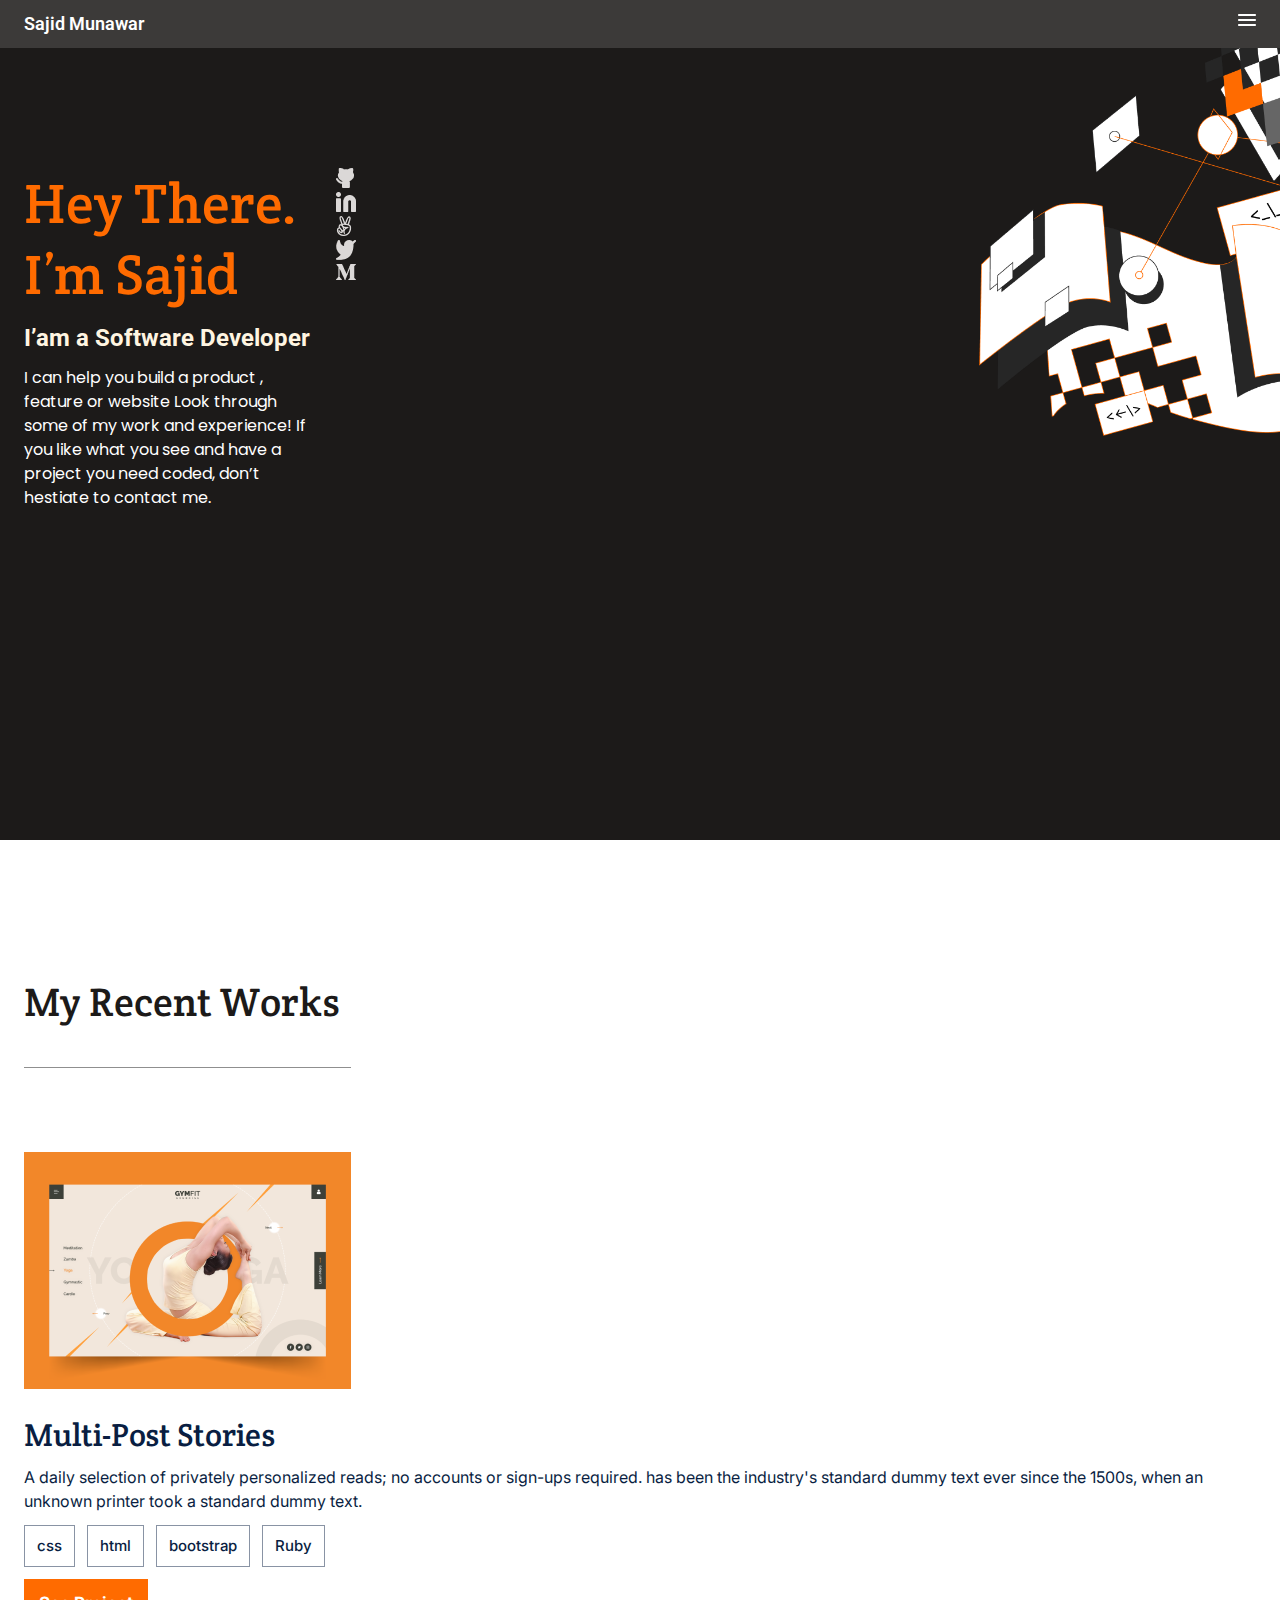
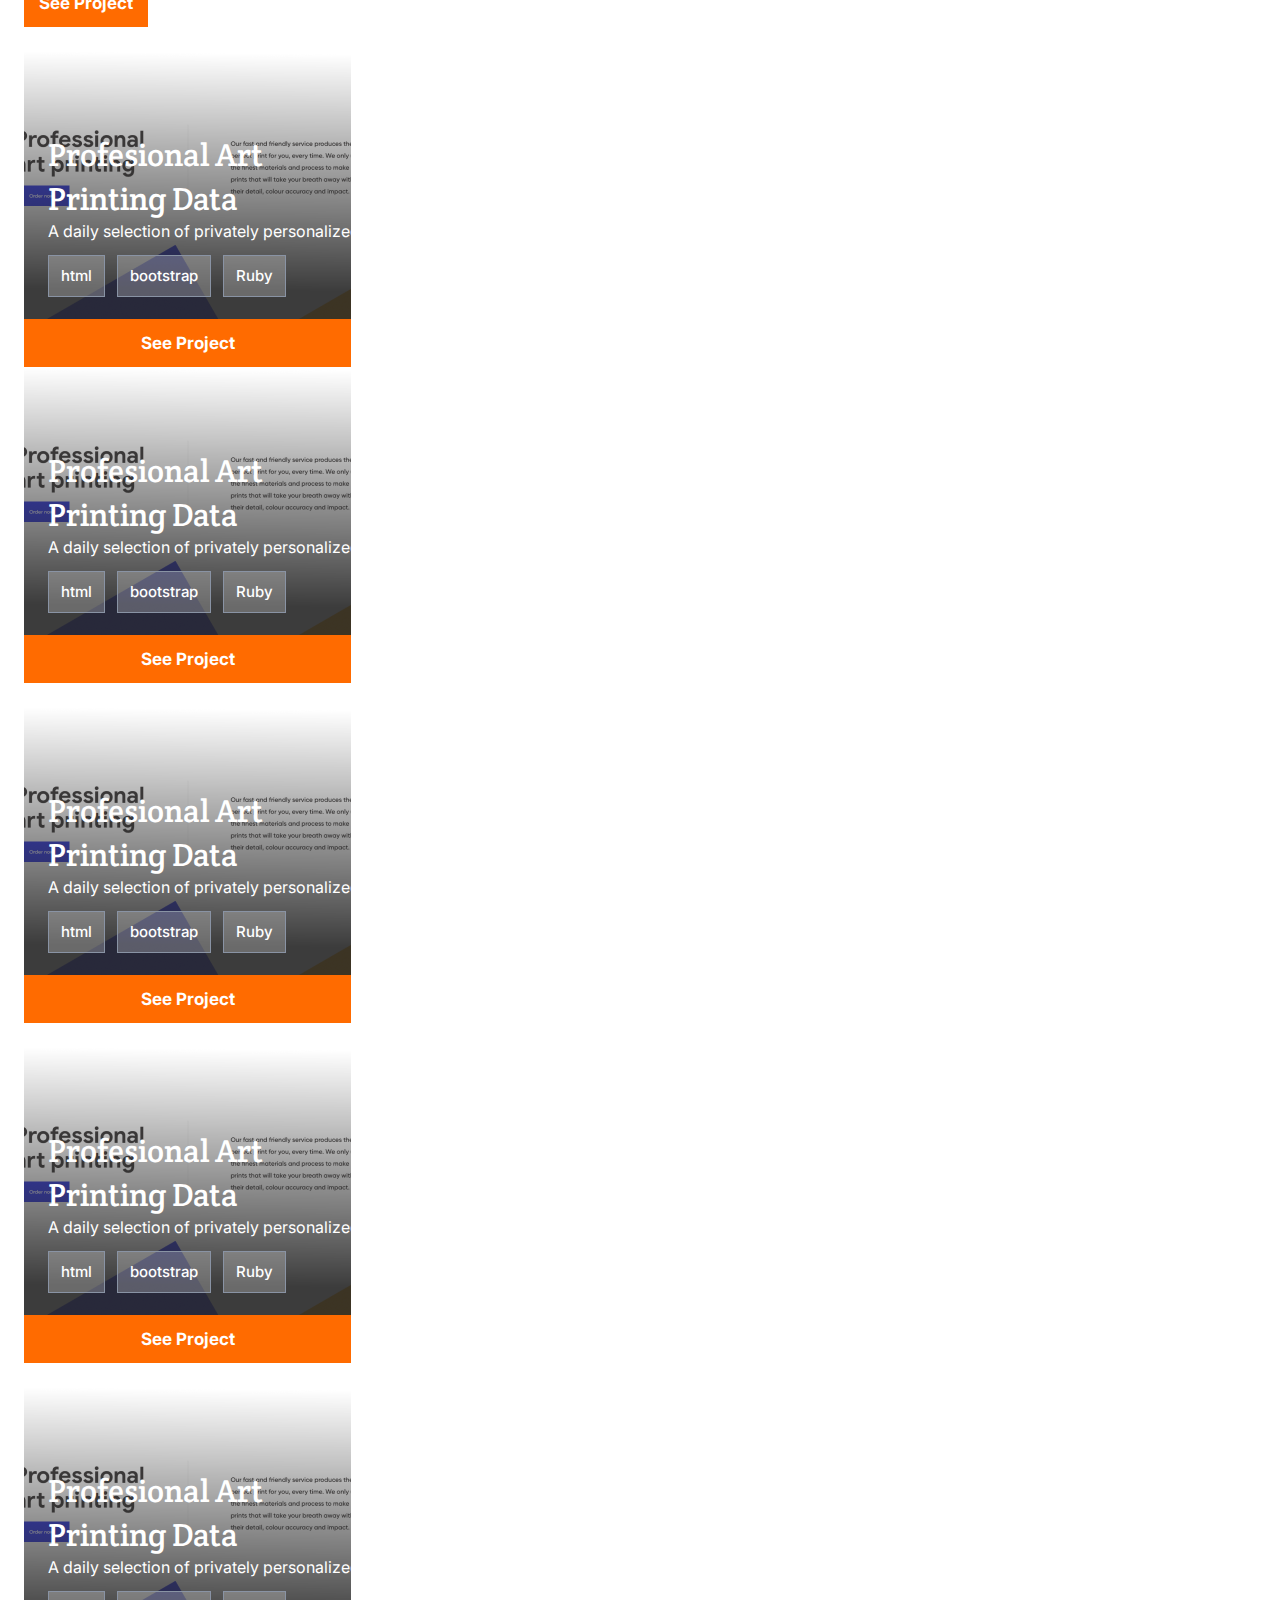
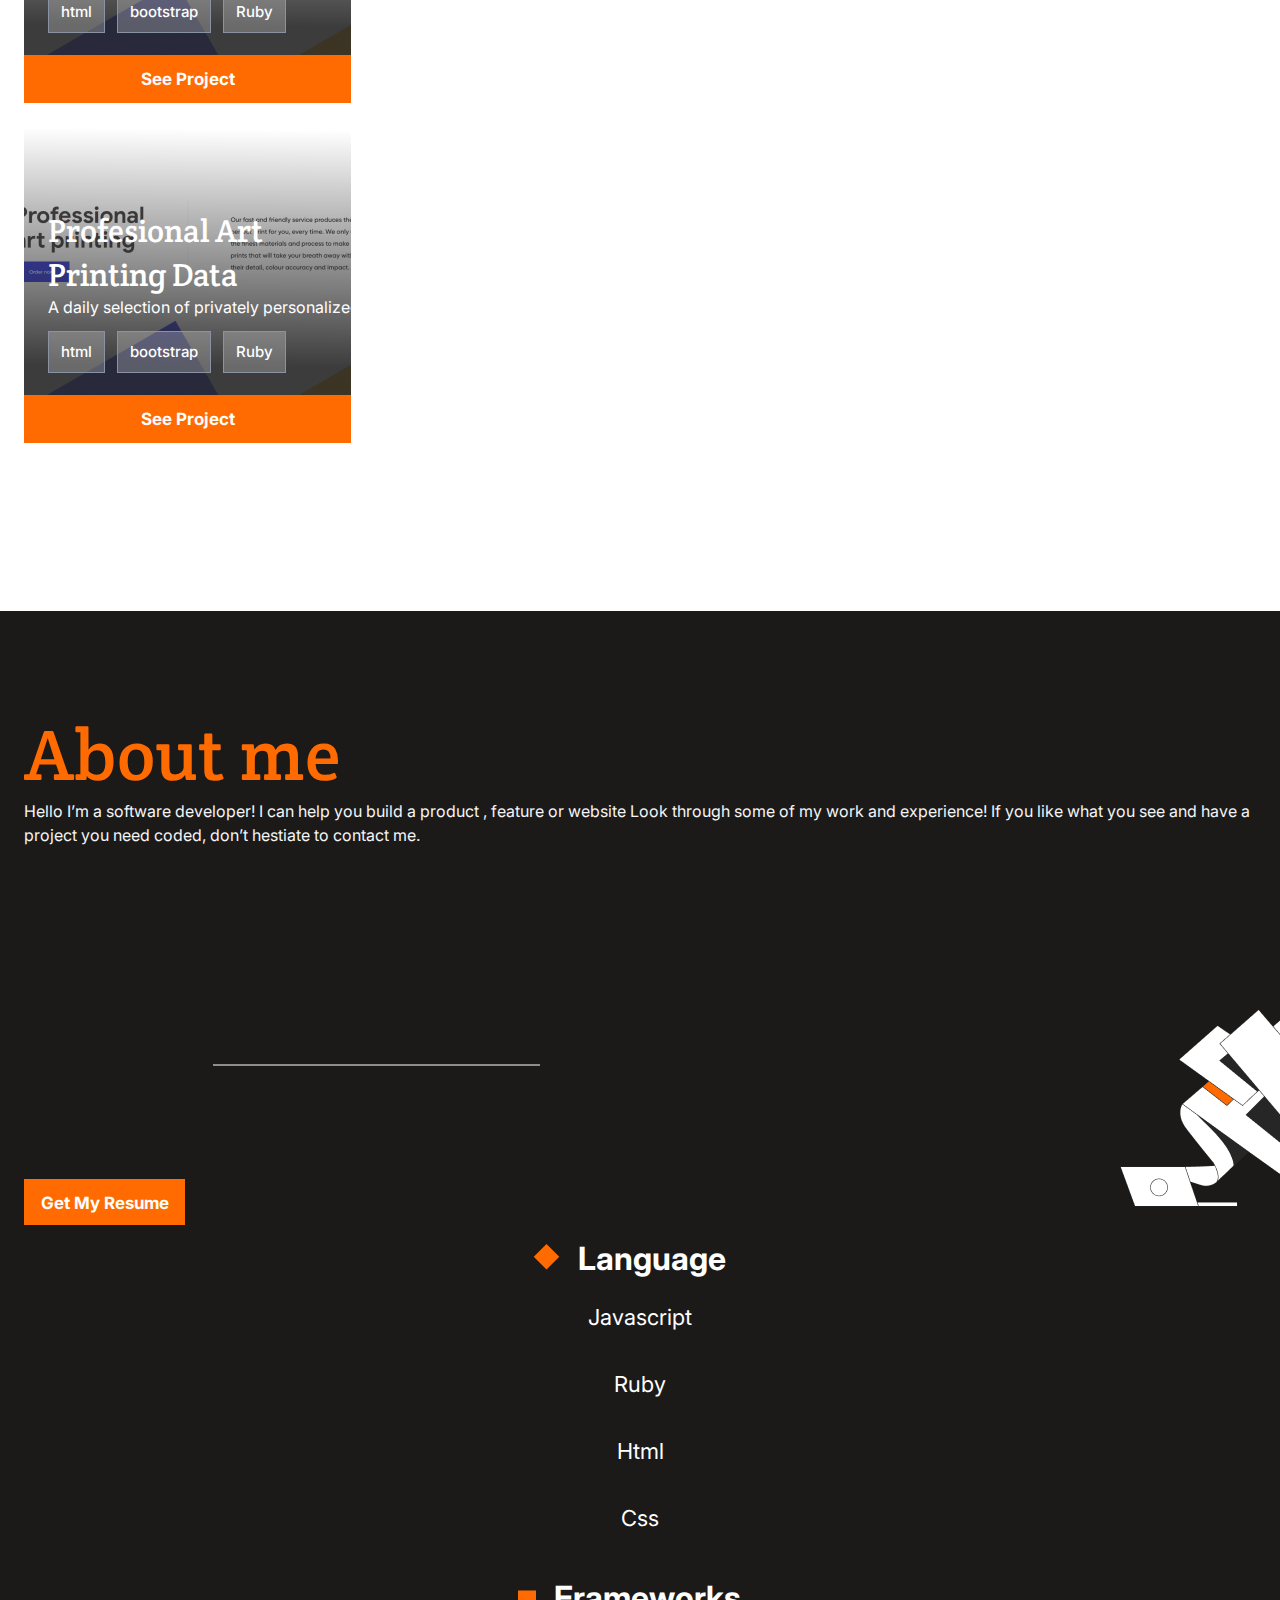
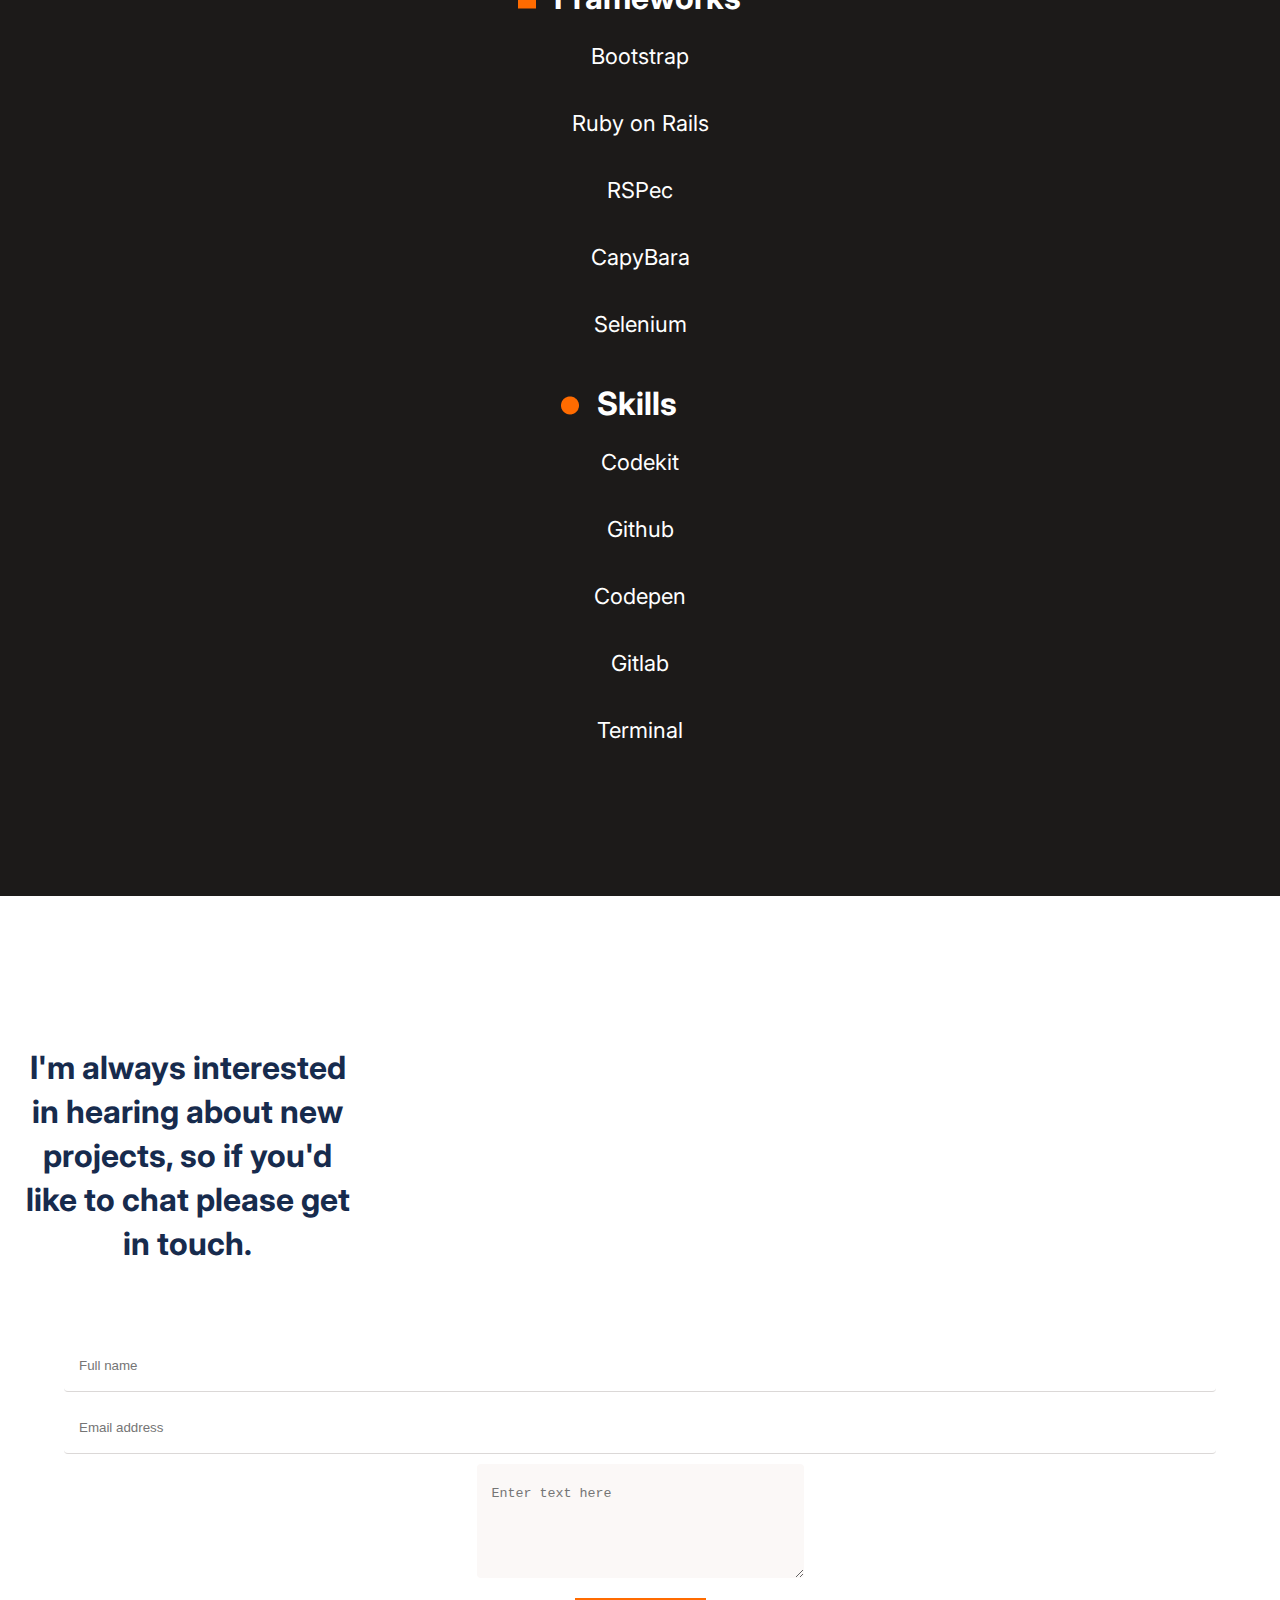
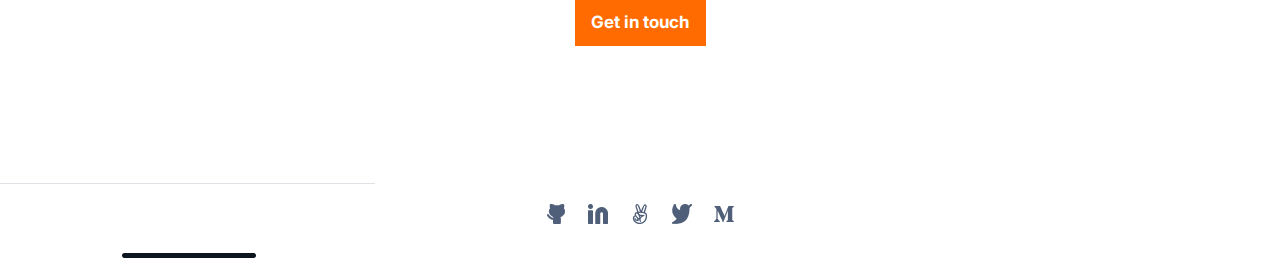
==== commit 572c0f55: "Add media queries" ====
--- a/index.html
+++ b/index.html
@@ -36,26 +36,44 @@
     </header>
 
     <section class="hero">
-      <h1>Hey There. <br />I’m Sajid</h1>
-      <h3>I’am a Software Developer</h3>
-      <p class="content">
-        I can help you build a product , feature or website Look through some of
-        my work and experience! If you like what you see and have a project you
-        need coded, don’t hestiate to contact me.
-      </p>
-      <ul class="social">
-        <li><img src="./images/HeaderIcons/1.png" alt="social media icon" /></li>
-        <li><img src="./images/HeaderIcons/2.png" alt="social media icon" /></li>
-        <li><img src="./images/HeaderIcons/3.png" alt="social media icon" /></li>
-        <li><img src="./images/HeaderIcons/4.png" alt="social media icon" /></li>
-        <li><img src="./images/HeaderIcons/5.png" alt="social media icon" /></li>
-      </ul>
+      <div class=".heroheadings">
+        <h1>Hey There. <br />I’m Sajid</h1>
+        <h3>I’am a Software Developer</h3>
+        <p class="content">
+          I can help you build a product , feature or website Look through some
+          of my work and experience! If you like what you see and have a project
+          you need coded, don’t hestiate to contact me.
+        </p>
+      </div>
+      <div class=".heroSocial">
+        <ul class="social">
+          <li>
+            <img src="./images/HeaderIcons/1.png" alt="social media icon" />
+          </li>
+          <li>
+            <img src="./images/HeaderIcons/2.png" alt="social media icon" />
+          </li>
+          <li>
+            <img src="./images/HeaderIcons/3.png" alt="social media icon" />
+          </li>
+          <li>
+            <img src="./images/HeaderIcons/4.png" alt="social media icon" />
+          </li>
+          <li>
+            <img src="./images/HeaderIcons/5.png" alt="social media icon" />
+          </li>
+        </ul>
+      </div>
     </section>
 
     <section class="works">
       <h2>My Recent Works</h2>
       <img class="vector" src="./images/Vector.png" alt="" />
-      <img class="placeholder" src="./images/imgPlaceholder.png" alt="imgPlaceholder" />
+      <img
+        class="placeholder"
+        src="./images/imgPlaceholder.png"
+        alt="imgPlaceholder"
+      />
       <h6>Multi-Post Stories</h6>
       <p>
         A daily selection of privately personalized reads; no accounts or
@@ -200,7 +218,13 @@
         chat please get in touch.
       </p>
       <form action="https://formspree.io/f/myyodjdo" method="post">
-        <input type="text" placeholder="Full name" name="Full name" maxlength="30" required />
+        <input
+          type="text"
+          placeholder="Full name"
+          name="Full name"
+          maxlength="30"
+          required
+        />
         <input type="email" placeholder="Email address" name="email" required />
         <textarea
           cols="30"
@@ -216,10 +240,7 @@
 
       <ul class="sociallist">
         <li>
-          <img
-            src="./images/footerIcon2/Icon-GitHub.png"
-            alt="Github icon"
-          />
+          <img src="./images/footerIcon2/Icon-GitHub.png" alt="Github icon" />
         </li>
         <li>
           <img
@@ -234,16 +255,10 @@
           />
         </li>
         <li>
-          <img
-            src="./images/footerIcon2/Icon-Twitter.png"
-            alt="Twitter Icon"
-          />
-        </li>
-        <li>
-          <img
-            src="./images/footerIcon2/Icon-Medium.png"
-            alt="Medium Icon"
-          />
+          <img src="./images/footerIcon2/Icon-Twitter.png" alt="Twitter Icon" />
+        </li>
+        <li>
+          <img src="./images/footerIcon2/Icon-Medium.png" alt="Medium Icon" />
         </li>
       </ul>
       <img
--- a/style.css
+++ b/style.css
@@ -214,20 +214,21 @@
   margin-top: 22px;
 }
 
+form button:hover {
+  border: 1px solid #f55800;
+  color: #f55800;
+  background: #fff5e1;
+}
+
 form button:active {
-  color: #F4F1F0;
-  background-color: #E05304;
+  color: #f4f1f0;
+  background-color: #e05304;
+  transform: translateY(4px);
 }
 
 form button:disabled {
-  background-color: #F4F1F0;
-  color: #5B5957;
-}
-
-form button:hover {
-  border: 1px solid #F55800;
-  color: #F55800;
-  background: #FFF5E1;
+  background-color: #f4f1f0;
+  color: #5b5957;
 }
 
 .works button:hover {
@@ -470,3 +471,34 @@
   height: 114px;
   width: 327px;
 }
+
+  /* @media screen and (max-width: 767px) {
+    .hero {
+      display: none;
+    }
+  } */
+
+
+@media (min-width: 768px) {
+  .hero {
+    background: #1c1a19 url(./images/HeaderIcons/desktop_illustation.png);
+    background-repeat: no-repeat;
+    background-size: 380px;
+    background-position-x: right;
+    background-position-y: -44px;
+    display: grid;
+    grid-template-rows: 500px;
+    grid-template-columns: 300px 300px;
+  }
+  .heroheadings {
+    order: 2;
+  }
+  .social {
+    /* display: flex; */
+    flex-direction: column;
+  }
+  .marg {
+    display: grid;
+    grid-template-rows: repeat(3,33.33%);
+  }
+}
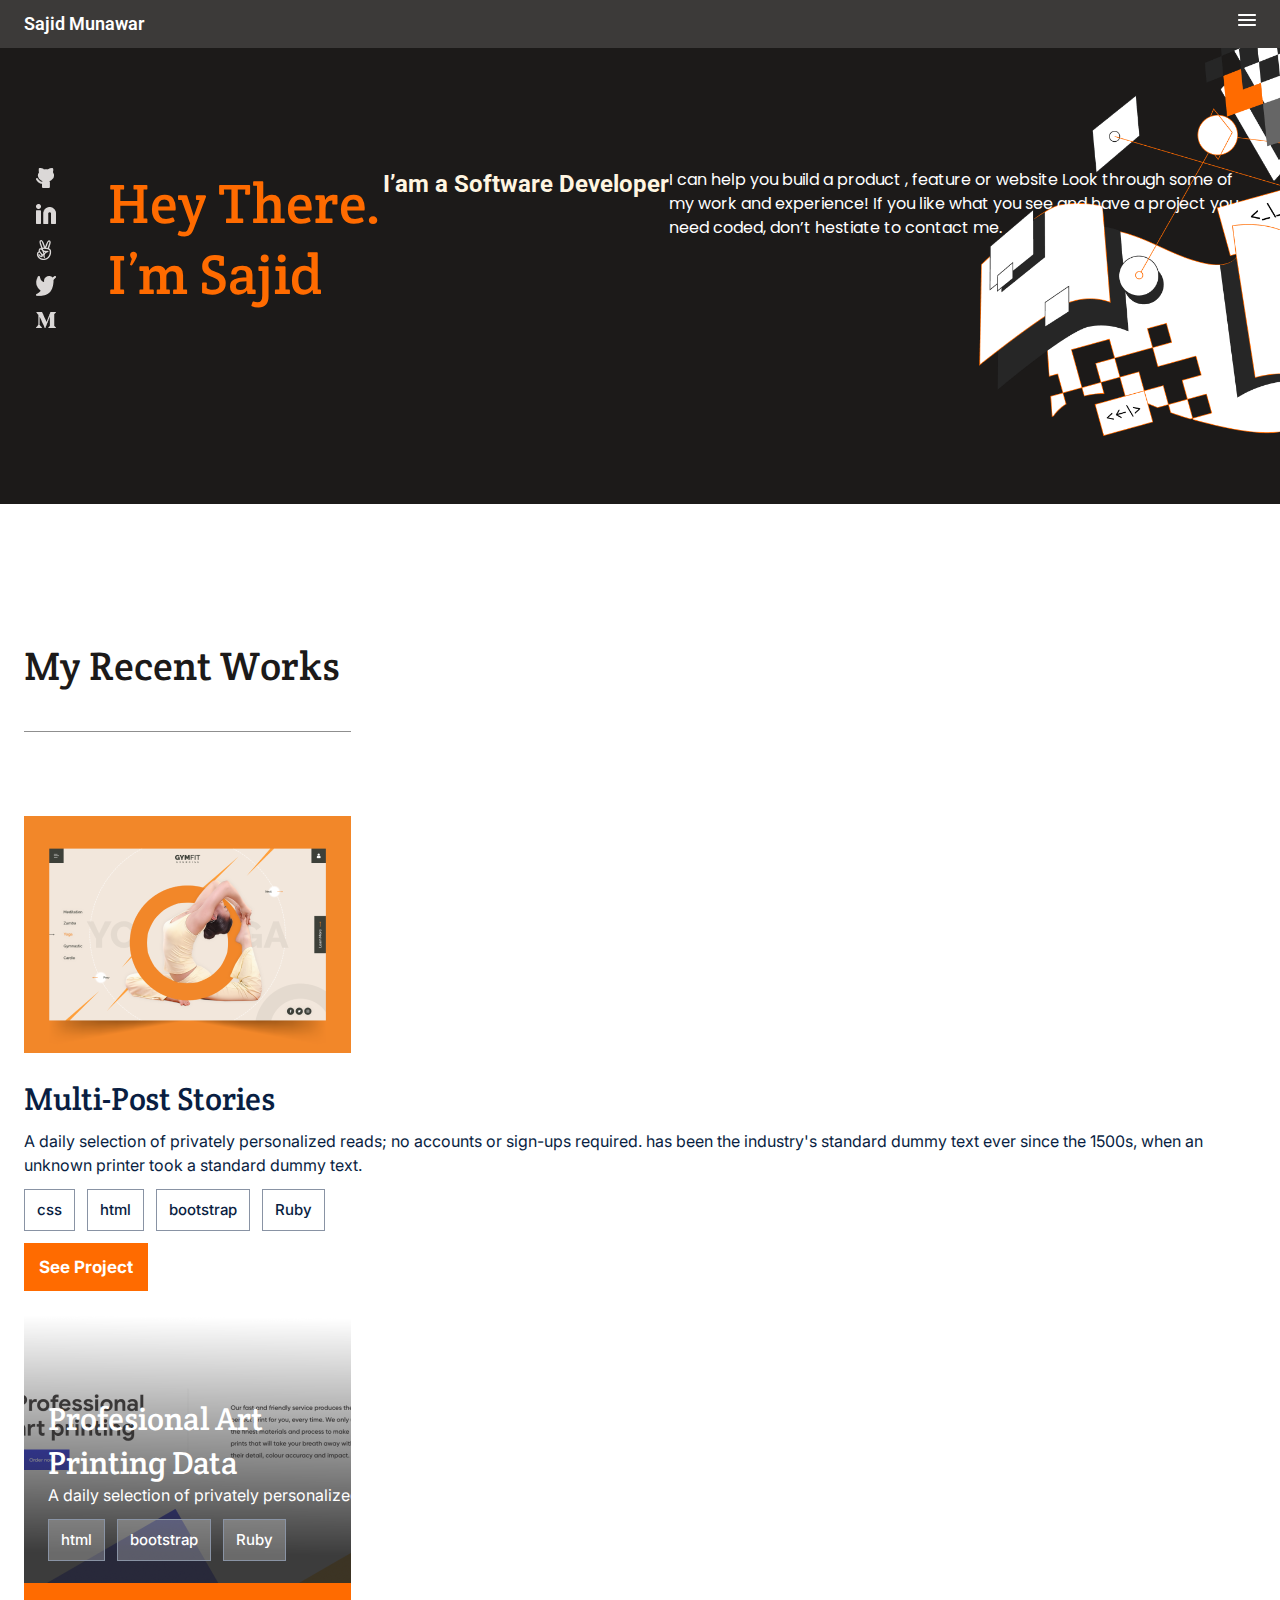
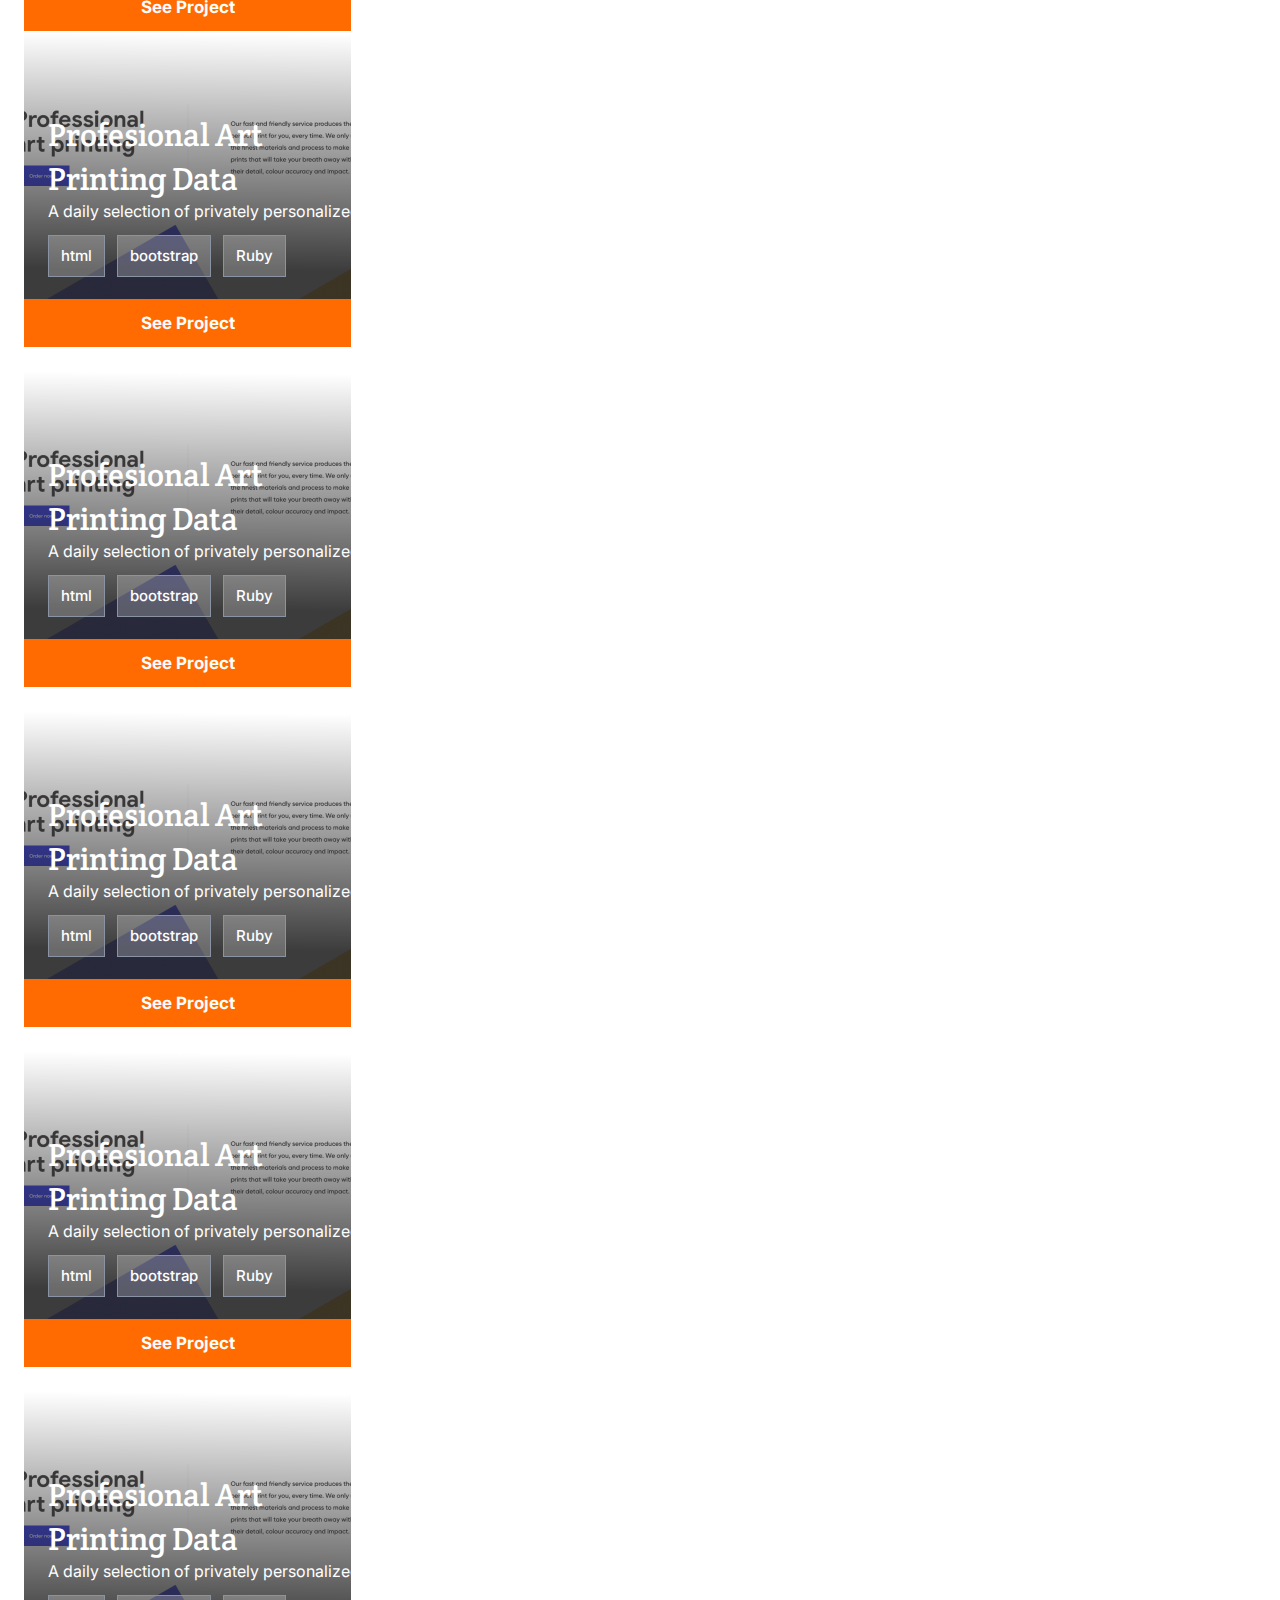
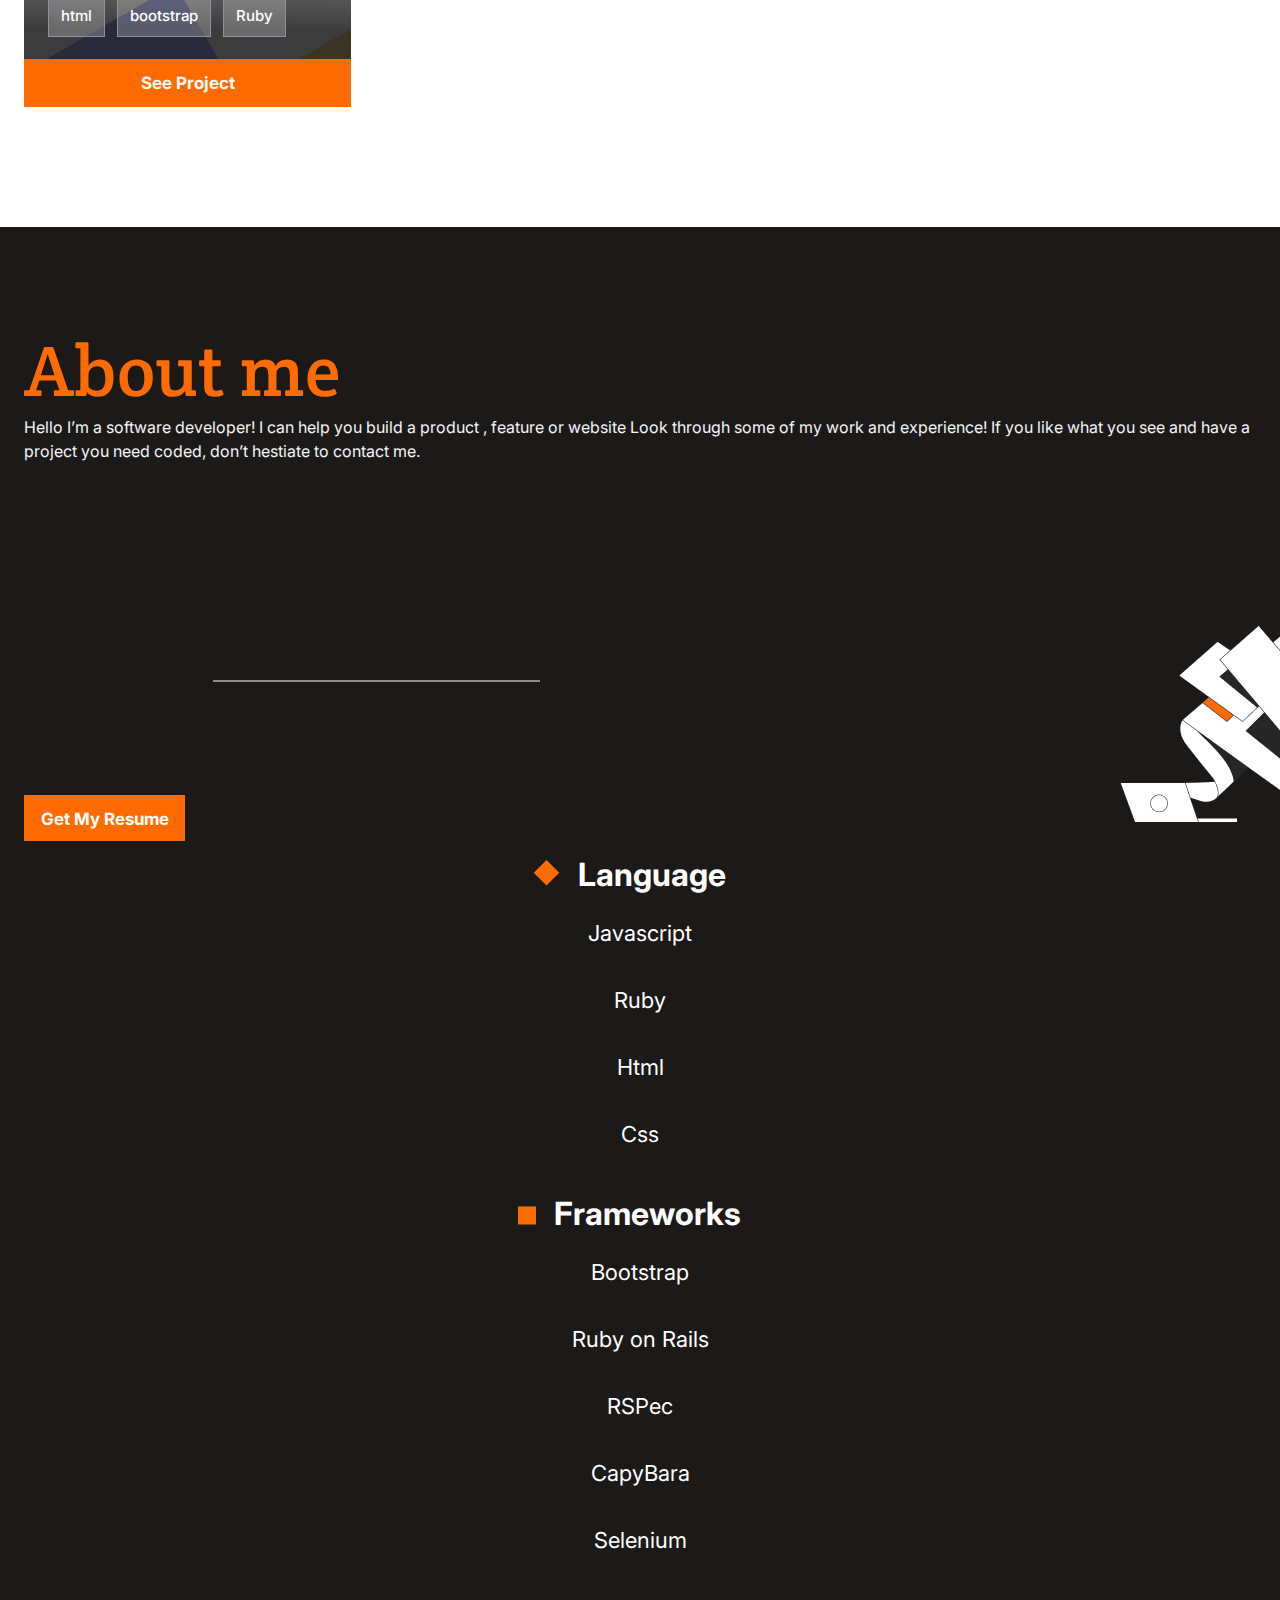
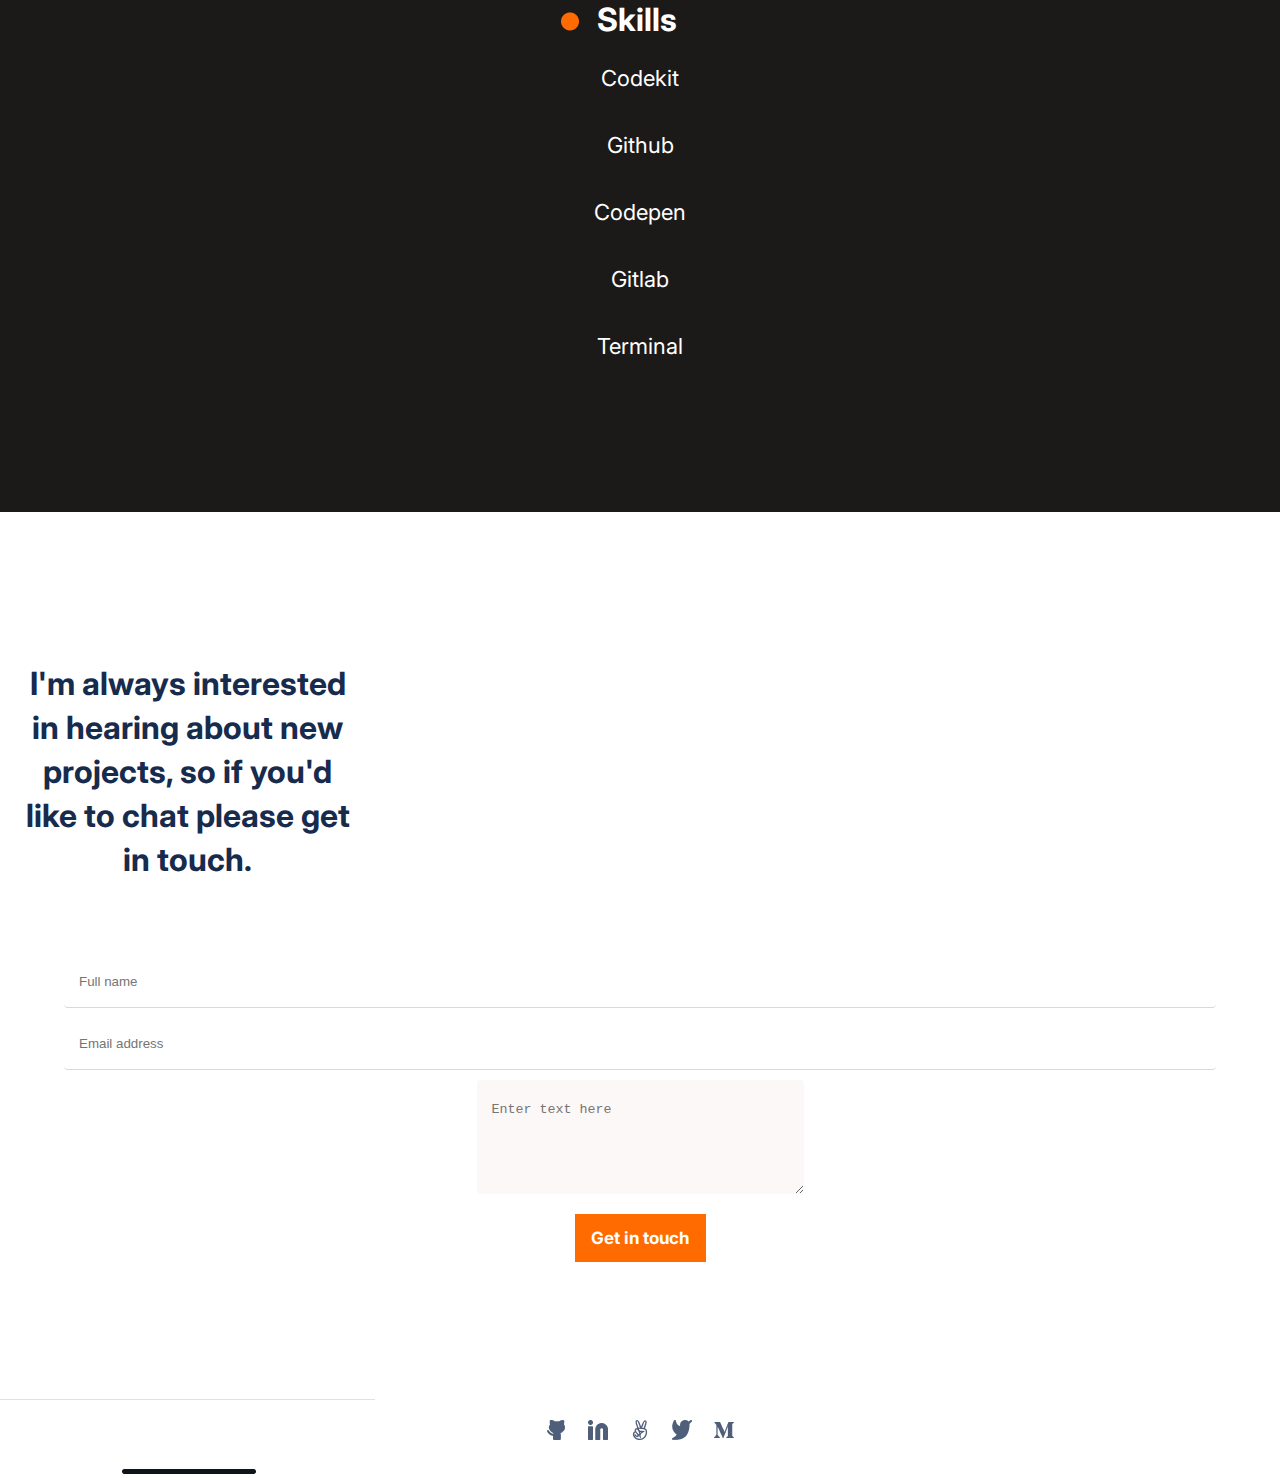
==== commit d71e78a9: "Add social icons on left" ====
--- a/index.html
+++ b/index.html
@@ -36,7 +36,7 @@
     </header>
 
     <section class="hero">
-      <div class=".heroheadings">
+      <div class="heroheadings">
         <h1>Hey There. <br />I’m Sajid</h1>
         <h3>I’am a Software Developer</h3>
         <p class="content">
@@ -45,7 +45,7 @@
           you need coded, don’t hestiate to contact me.
         </p>
       </div>
-      <div class=".heroSocial">
+      <div class="heroSocial">
         <ul class="social">
           <li>
             <img src="./images/HeaderIcons/1.png" alt="social media icon" />
--- a/style.css
+++ b/style.css
@@ -486,19 +486,25 @@
     background-size: 380px;
     background-position-x: right;
     background-position-y: -44px;
-    display: grid;
-    grid-template-rows: 500px;
-    grid-template-columns: 300px 300px;
+    display: flex;
+    flex-direction: row-reverse;
+    gap: 40px;
   }
   .heroheadings {
-    order: 2;
+    display: flex;
   }
   .social {
-    /* display: flex; */
+    display: flex;
     flex-direction: column;
+    justify-content: center;
+    gap: 12px;
   }
-  .marg {
-    display: grid;
-    grid-template-rows: repeat(3,33.33%);
+
+  .heroSocial {
+    display: flex;
   }
-}
+
+  .content {
+    width: 50%;
+  }
+}
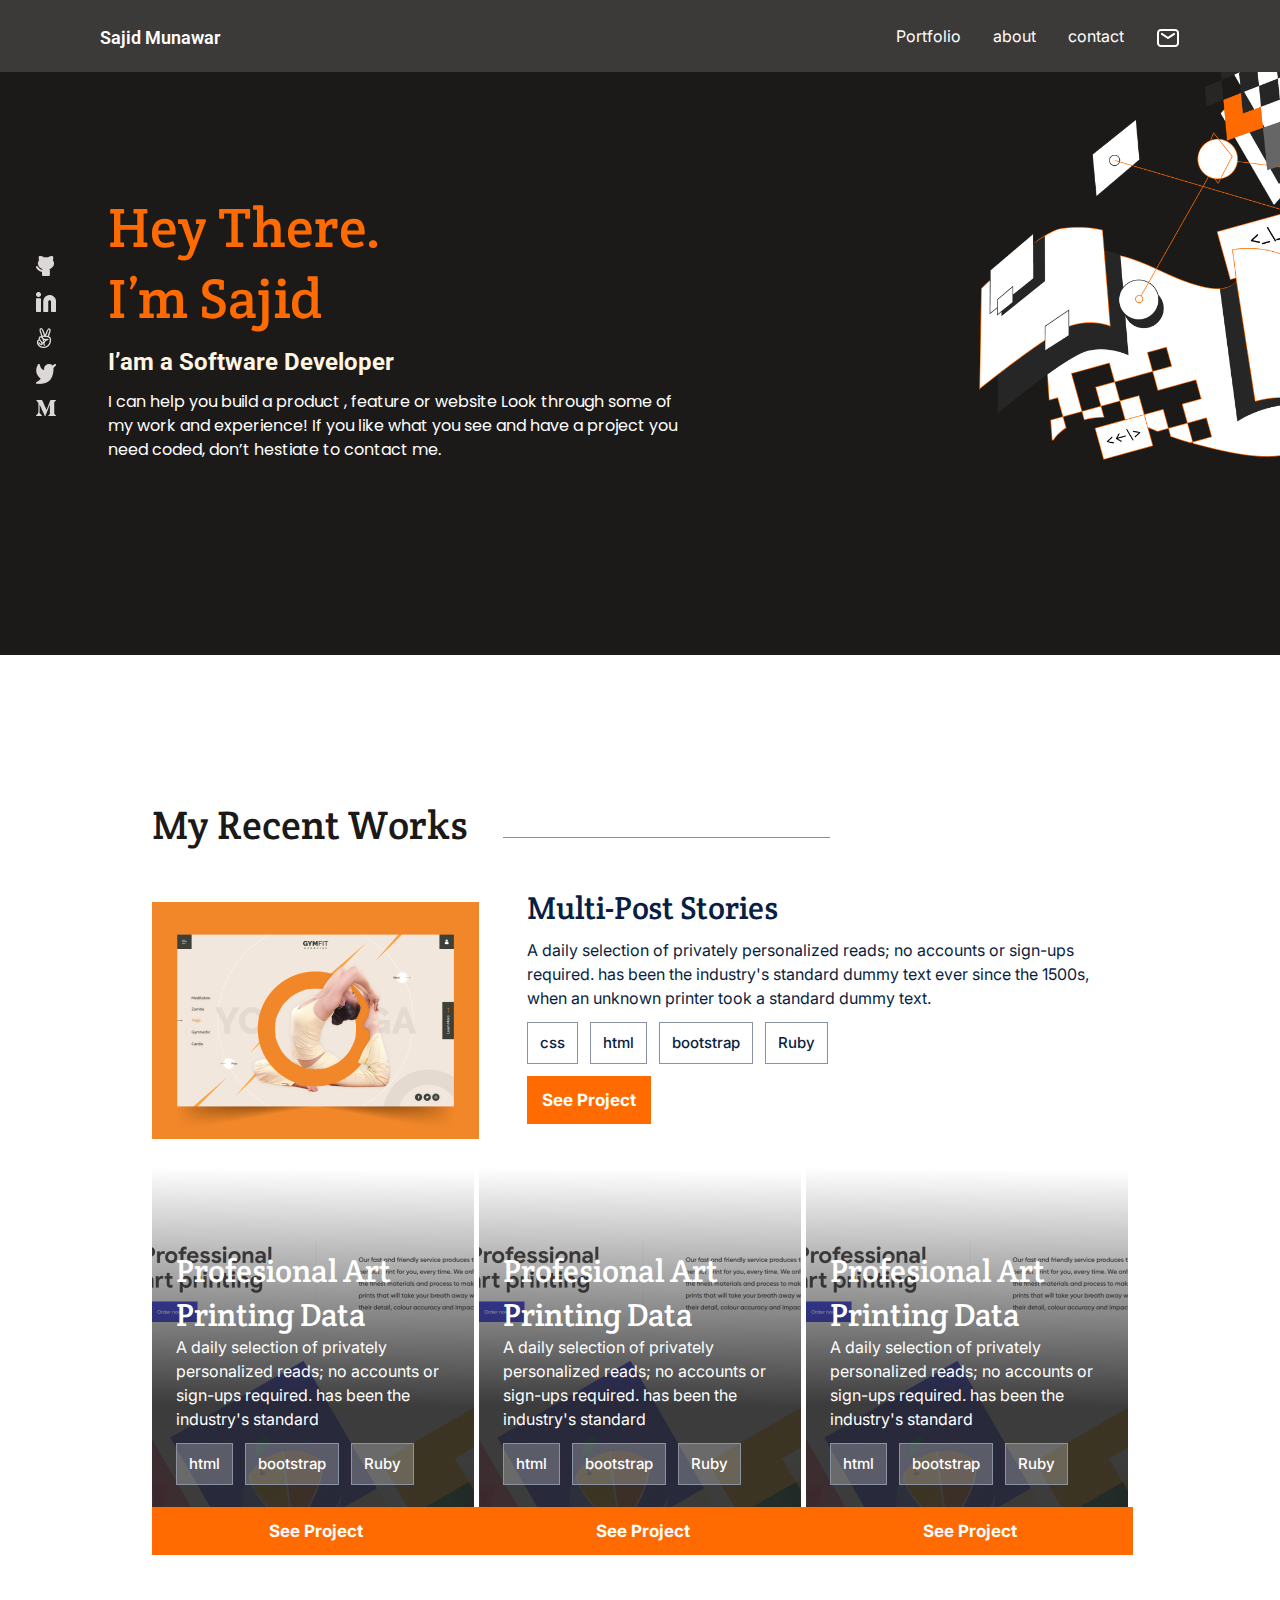
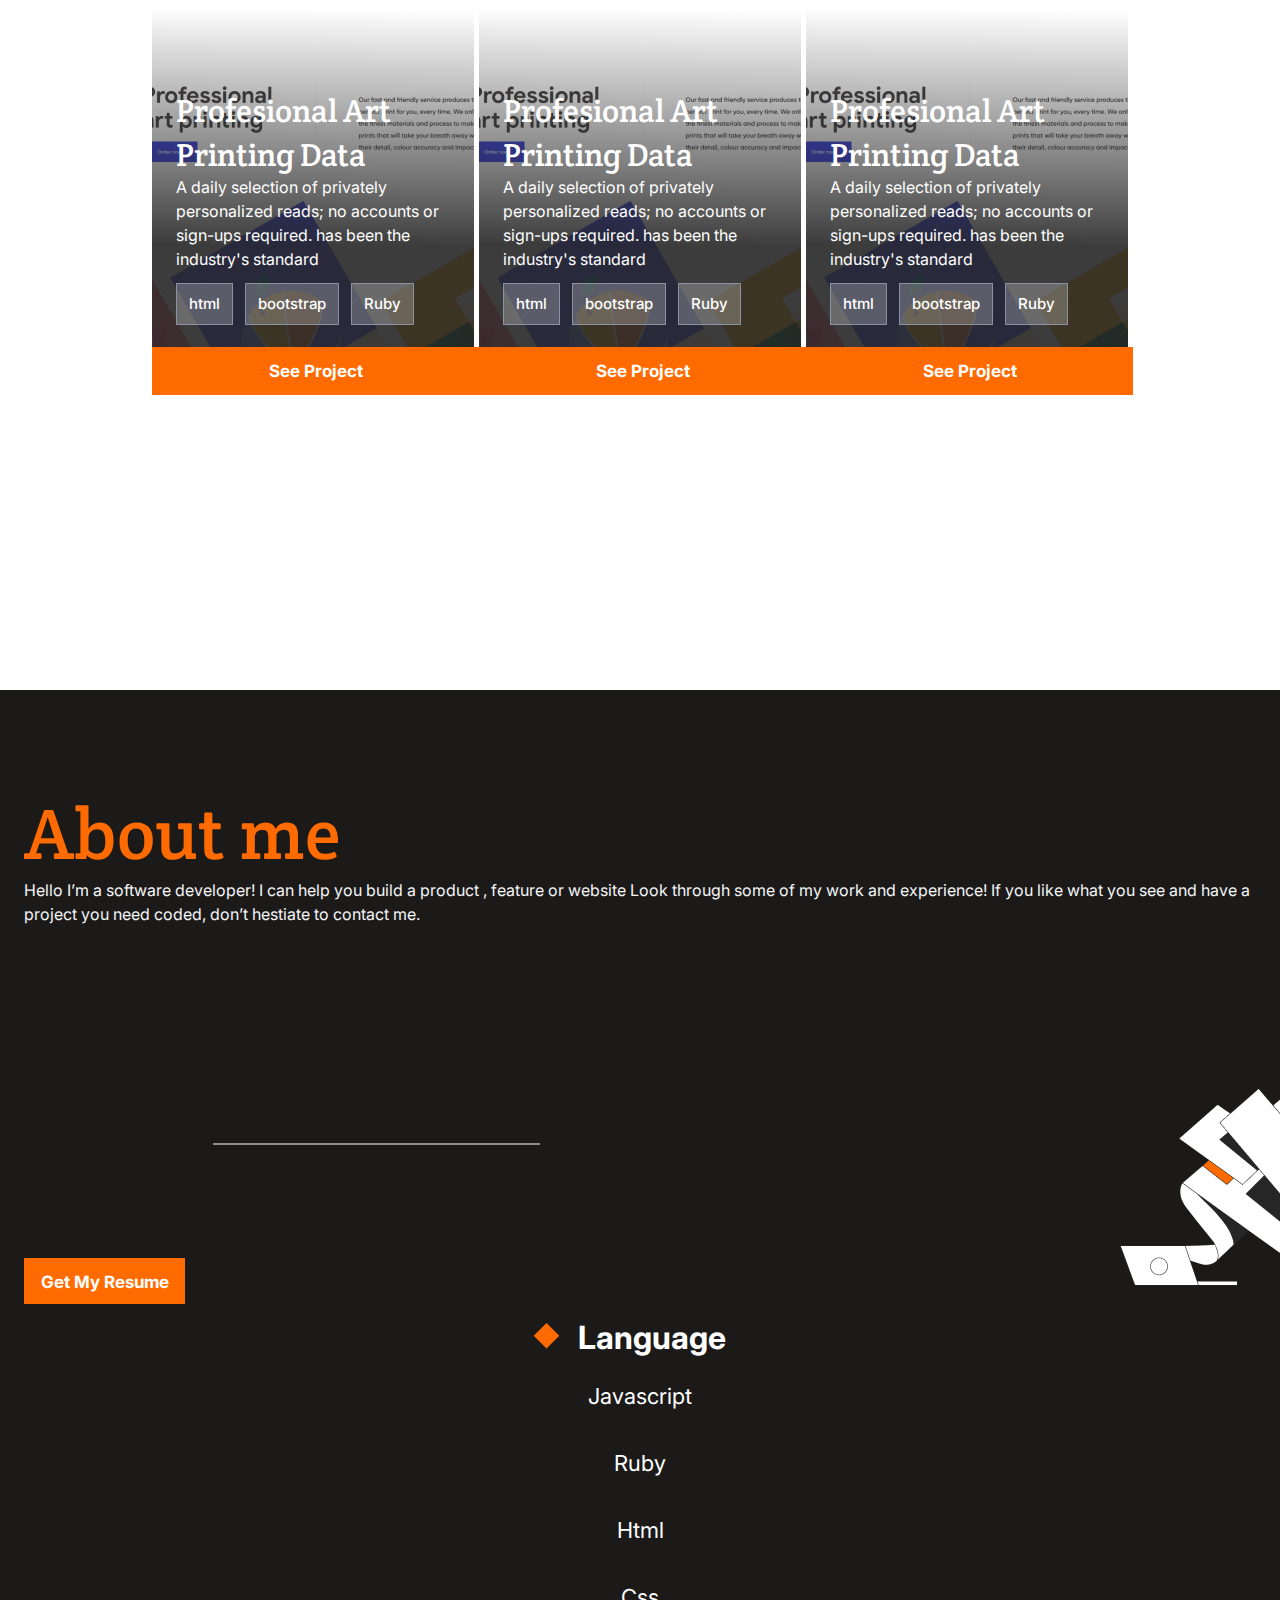
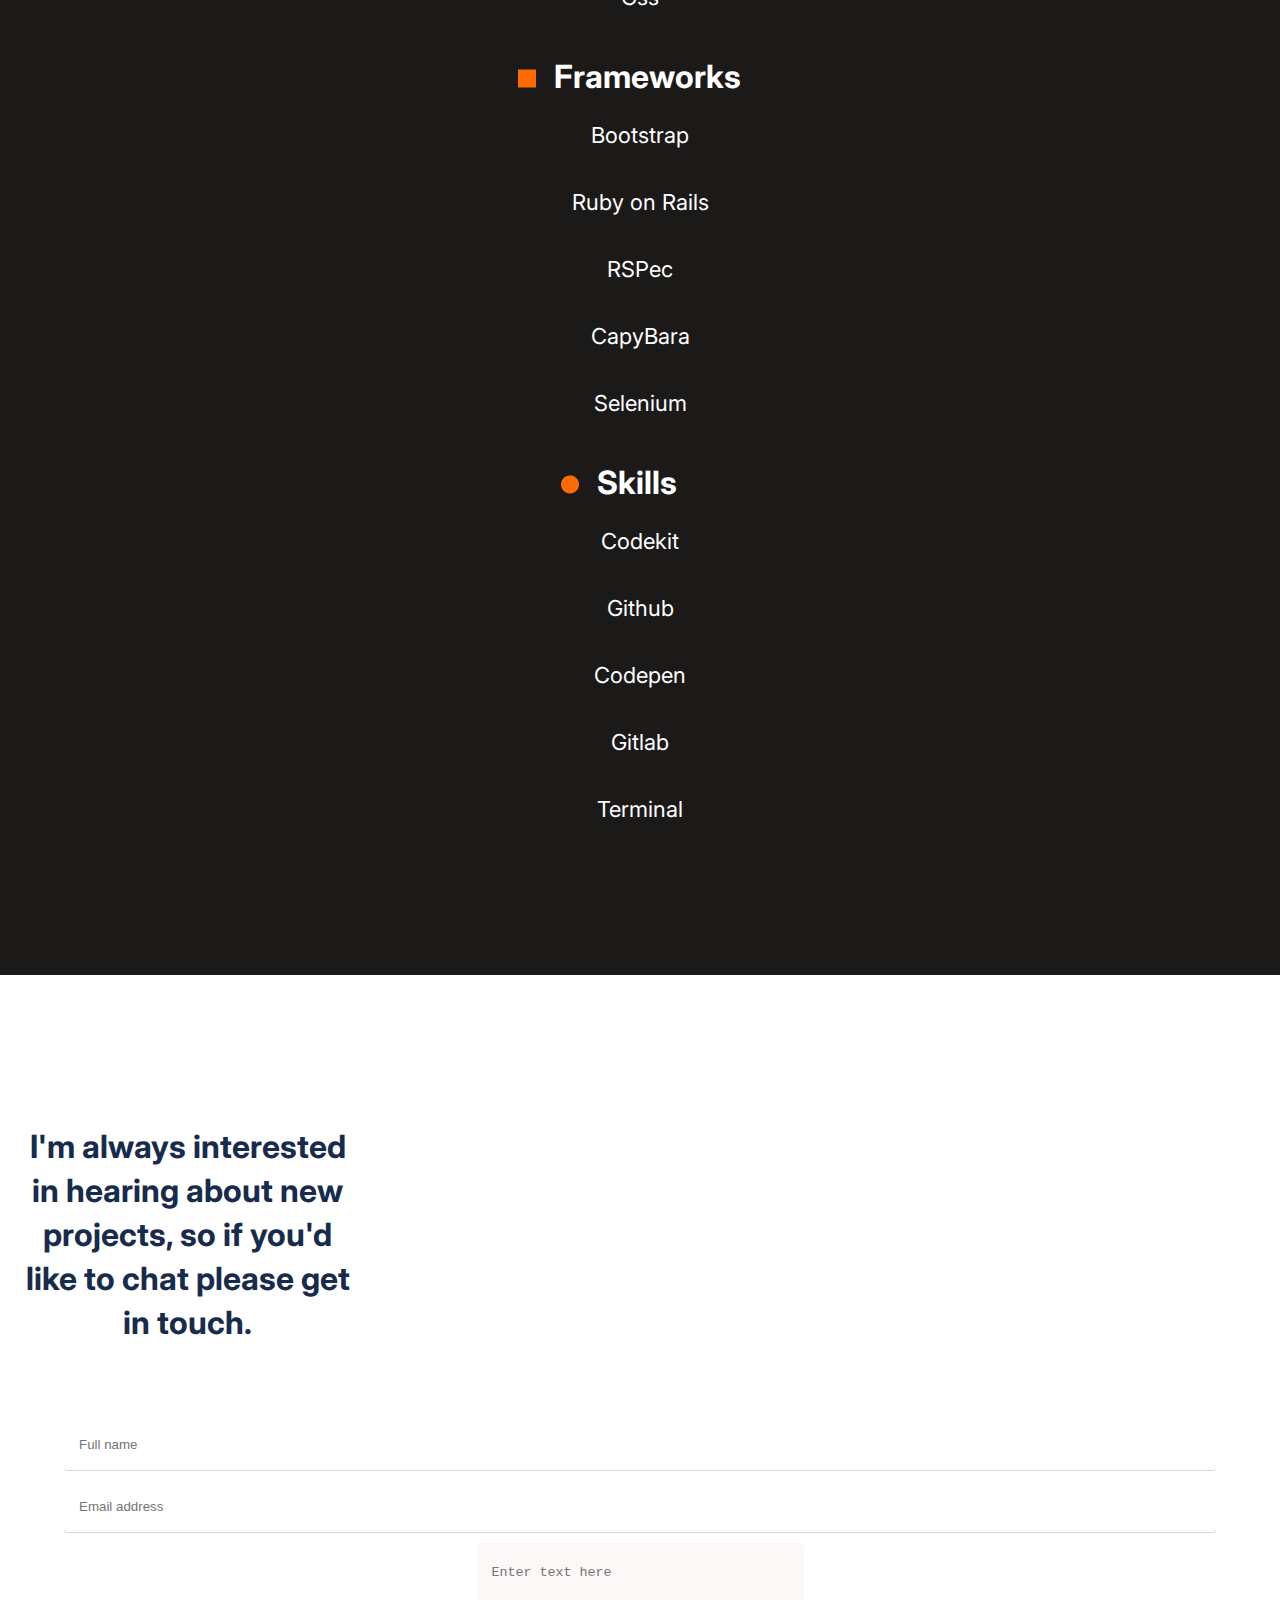
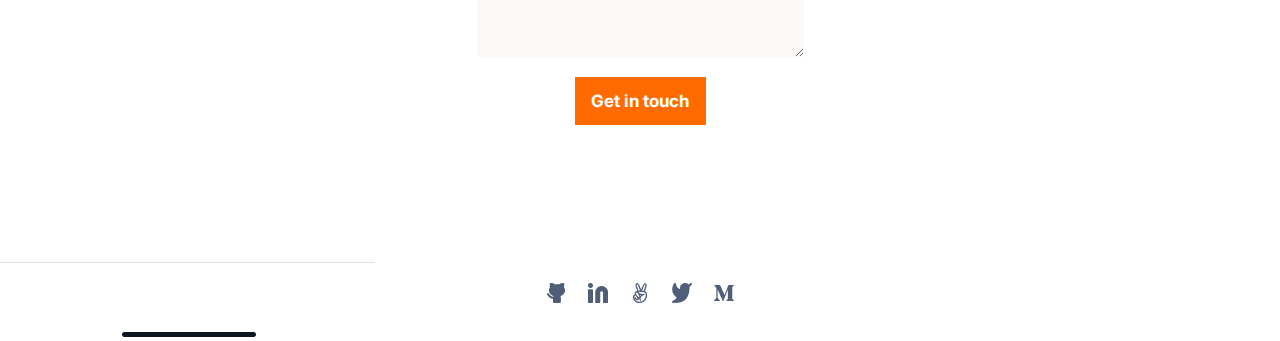
==== commit a16b91f8: "Create the cards part" ====
--- a/index.html
+++ b/index.html
@@ -18,20 +18,32 @@
     <header class="top-section">
       <a href="/" class="title">Sajid Munawar</a>
       <nav class="menu">
-        <svg
-          width="18"
-          height="12"
-          viewBox="0 0 18 12"
-          fill="none"
-          xmlns="http://www.w3.org/2000/svg"
-        >
-          <path
-            fill-rule="evenodd"
-            clip-rule="evenodd"
-            d="M0 1C0 0.447715 0.447715 0 1 0H17C17.5523 0 18 0.447715 18 1C18 1.55228 17.5523 2 17 2H1C0.447715 2 0 1.55228 0 1ZM0 6C0 5.44772 0.447715 5 1 5L17 5C17.5523 5 18 5.44772 18 6C18 6.55229 17.5523 7 17 7L1 7C0.447715 7 0 6.55228 0 6ZM1 10C0.447715 10 0 10.4477 0 11C0 11.5523 0.447715 12 1 12H17C17.5523 12 18 11.5523 18 11C18 10.4477 17.5523 10 17 10H1Z"
-            fill="white"
-          />
-        </svg>
+        <ul class="nav-list">
+          <li class="nav-item"><a href="#portfolio">Portfolio</a></li>
+          <li class="nav-item"><a href="#about">about</a></li>
+          <li class="nav-item"><a href="#contact">contact</a></li>
+          <li class="nav-item">
+            <a href="#mail"
+              ><img src="./images/HeaderIcons/Icon-Mail.png" alt=""
+            /></a>
+          </li>
+        </ul>
+        <div class="menu-wrapper">
+          <svg
+            width="18"
+            height="12"
+            viewBox="0 0 18 12"
+            fill="none"
+            xmlns="http://www.w3.org/2000/svg"
+          >
+            <path
+              fill-rule="evenodd"
+              clip-rule="evenodd"
+              d="M0 1C0 0.447715 0.447715 0 1 0H17C17.5523 0 18 0.447715 18 1C18 1.55228 17.5523 2 17 2H1C0.447715 2 0 1.55228 0 1ZM0 6C0 5.44772 0.447715 5 1 5L17 5C17.5523 5 18 5.44772 18 6C18 6.55229 17.5523 7 17 7L1 7C0.447715 7 0 6.55228 0 6ZM1 10C0.447715 10 0 10.4477 0 11C0 11.5523 0.447715 12 1 12H17C17.5523 12 18 11.5523 18 11C18 10.4477 17.5523 10 17 10H1Z"
+              fill="white"
+            />
+          </svg>
+        </div>
       </nav>
     </header>
 
@@ -66,109 +78,121 @@
       </div>
     </section>
 
-    <section class="works">
-      <h2>My Recent Works</h2>
-      <img class="vector" src="./images/Vector.png" alt="" />
-      <img
-        class="placeholder"
-        src="./images/imgPlaceholder.png"
-        alt="imgPlaceholder"
-      />
-      <h6>Multi-Post Stories</h6>
-      <p>
-        A daily selection of privately personalized reads; no accounts or
-        sign-ups required. has been the industry's standard dummy text ever
-        since the 1500s, when an unknown printer took a standard dummy text.
-      </p>
-      <ul>
-        <li>css</li>
-        <li>html</li>
-        <li>bootstrap</li>
-        <li>Ruby</li>
-      </ul>
-      <button type="submit">See Project</button>
-    </section>
-    <section class="marg">
-      <div class="art">
-        <h2>Profesional Art Printing Data</h2>
-        <p>
-          A daily selection of privately personalized reads; no accounts or
-          sign-ups required. has been the industry's standard
-        </p>
-        <ul>
-          <li>html</li>
-          <li>bootstrap</li>
-          <li>Ruby</li>
-        </ul>
-        <button type="submit">See Project</button>
-        <div class="art">
-          <h2>Profesional Art Printing Data</h2>
-          <p>
-            A daily selection of privately personalized reads; no accounts or
-            sign-ups required. has been the industry's standard
-          </p>
-          <ul>
-            <li>html</li>
-            <li>bootstrap</li>
-            <li>Ruby</li>
-          </ul>
-          <button type="submit">See Project</button>
-        </div>
-        <div class="art">
-          <h2>Profesional Art Printing Data</h2>
-          <p>
-            A daily selection of privately personalized reads; no accounts or
-            sign-ups required. has been the industry's standard
-          </p>
-          <ul>
-            <li>html</li>
-            <li>bootstrap</li>
-            <li>Ruby</li>
-          </ul>
-          <button type="submit">See Project</button>
-        </div>
-        <div class="art">
-          <h2>Profesional Art Printing Data</h2>
-          <p>
-            A daily selection of privately personalized reads; no accounts or
-            sign-ups required. has been the industry's standard
-          </p>
-          <ul>
-            <li>html</li>
-            <li>bootstrap</li>
-            <li>Ruby</li>
-          </ul>
-          <button type="submit">See Project</button>
-        </div>
-        <div class="art">
-          <h2>Profesional Art Printing Data</h2>
-          <p>
-            A daily selection of privately personalized reads; no accounts or
-            sign-ups required. has been the industry's standard
-          </p>
-          <ul>
-            <li>html</li>
-            <li>bootstrap</li>
-            <li>Ruby</li>
-          </ul>
-          <button type="submit">See Project</button>
-        </div>
-        <div class="art">
-          <h2>Profesional Art Printing Data</h2>
-          <p>
-            A daily selection of privately personalized reads; no accounts or
-            sign-ups required. has been the industry's standard
-          </p>
-          <ul>
-            <li>html</li>
-            <li>bootstrap</li>
-            <li>Ruby</li>
-          </ul>
-          <button type="submit">See Project</button>
-        </div>
-      </div>
-    </section>
-
+    <div class="part2">
+      <section class="works">
+        <div class="recent">
+          <h2>My Recent Works</h2>
+
+          <img class="vector" src="./images/Vector.png" alt="" />
+          <div class="line"><img src="./images/Vector.png" alt="" /></div>
+        </div>
+        <div class="yoga">
+          <div class="yoga1">
+            <img
+              class="placeholder"
+              src="./images/imgPlaceholder.png"
+              alt="imgPlaceholder"
+            />
+          </div>
+          <div class="yoga2">
+            <h6>Multi-Post Stories</h6>
+            <p>
+              A daily selection of privately personalized reads; no accounts or
+              sign-ups required. has been the industry's standard dummy text
+              ever since the 1500s, when an unknown printer took a standard
+              dummy text.
+            </p>
+            <ul>
+              <li>css</li>
+              <li>html</li>
+              <li>bootstrap</li>
+              <li>Ruby</li>
+            </ul>
+            <button type="submit">See Project</button>
+          </div>
+        </div>
+      </section>
+      <section class="margin_mobil cards">
+        <div class="art">
+          <h2>Profesional Art Printing Data</h2>
+          <p>
+            A daily selection of privately personalized reads; no accounts or
+            sign-ups required. has been the industry's standard
+          </p>
+          <ul>
+            <li>html</li>
+            <li>bootstrap</li>
+            <li>Ruby</li>
+          </ul>
+          <button type="submit">See Project</button>
+        </div>
+        <div class="art">
+          <h2>Profesional Art Printing Data</h2>
+          <p>
+            A daily selection of privately personalized reads; no accounts or
+            sign-ups required. has been the industry's standard
+          </p>
+          <ul>
+            <li>html</li>
+            <li>bootstrap</li>
+            <li>Ruby</li>
+          </ul>
+          <button type="submit">See Project</button>
+        </div>
+        <div class="art">
+          <h2>Profesional Art Printing Data</h2>
+          <p>
+            A daily selection of privately personalized reads; no accounts or
+            sign-ups required. has been the industry's standard
+          </p>
+          <ul>
+            <li>html</li>
+            <li>bootstrap</li>
+            <li>Ruby</li>
+          </ul>
+          <button type="submit">See Project</button>
+        </div>
+        <div class="art">
+          <h2>Profesional Art Printing Data</h2>
+          <p>
+            A daily selection of privately personalized reads; no accounts or
+            sign-ups required. has been the industry's standard
+          </p>
+          <ul>
+            <li>html</li>
+            <li>bootstrap</li>
+            <li>Ruby</li>
+          </ul>
+          <button type="submit">See Project</button>
+        </div>
+        <div class="art">
+          <h2>Profesional Art Printing Data</h2>
+          <p>
+            A daily selection of privately personalized reads; no accounts or
+            sign-ups required. has been the industry's standard
+          </p>
+          <ul>
+            <li>html</li>
+            <li>bootstrap</li>
+            <li>Ruby</li>
+          </ul>
+          <button type="submit">See Project</button>
+        </div>
+        <div class="art">
+          <h2>Profesional Art Printing Data</h2>
+          <p>
+            A daily selection of privately personalized reads; no accounts or
+            sign-ups required. has been the industry's standard
+          </p>
+          <ul>
+            <li>html</li>
+            <li>bootstrap</li>
+            <li>Ruby</li>
+          </ul>
+          <button type="submit">See Project</button>
+        </div>
+      </section>
+    </div>
     <section class="aboutMe">
       <h2>About me</h2>
       <p>
--- a/style.css
+++ b/style.css
@@ -251,7 +251,7 @@
   margin-bottom: 24px;
 }
 
-.marg {
+.margin_mobil {
   margin: 0 24px;
   margin-bottom: 120px;
 }
@@ -472,14 +472,43 @@
   width: 327px;
 }
 
-  /* @media screen and (max-width: 767px) {
-    .hero {
-      display: none;
-    }
-  } */
-
+@media screen and (max-width: 767px) {
+  .nav-list {
+    display: none;
+  }
+  .line {
+    display: none;
+  }
+  .works .placeholder {
+    padding-top: 60px;
+    margin: 0;
+}
+
+  }
 
 @media (min-width: 768px) {
+  .top-section {
+    height: 72px;
+    padding: 26px 100px;
+  }
+  .menu-wrapper {
+    display: none;
+  }
+  .nav-list {
+    font-family: "Inter", sans-serif;
+    list-style: none;
+    /* padding: 0 50px; */
+    display: flex;
+    align-content: space-between;
+  }
+  .nav-item {
+    margin-left: 32px;
+  }
+  .nav-item a {
+    text-decoration: none;
+    color: #fff;
+  }
+
   .hero {
     background: #1c1a19 url(./images/HeaderIcons/desktop_illustation.png);
     background-repeat: no-repeat;
@@ -491,7 +520,7 @@
     gap: 40px;
   }
   .heroheadings {
-    display: flex;
+    /* display: flex; */
   }
   .social {
     display: flex;
@@ -507,4 +536,46 @@
   .content {
     width: 50%;
   }
-}
+  
+  .yoga {
+    display: flex;
+  }
+
+  .part2 {
+    padding: 10%;
+  }
+
+
+
+  .cards {
+    display: grid;
+    /* grid-template-rows: auto ; */
+    grid-template-rows: 435px 435px;
+   /* grid-template-columns: auto auto auto; */
+   grid-template-columns: 33% 33% 33%;
+   grid-gap: 5px;
+  }
+  .works h2 {
+    padding-top: 0;
+  }
+  .recent {
+    display: flex;
+  }
+
+   .works .vector {
+    display: none;
+  }
+
+  .line{
+    padding-top: 4%;
+}
+
+.works .placeholder {
+    padding-top: 36px;
+    /* margin: auto 24px; */
+}
+hr {
+  width: 300px;
+}
+
+}
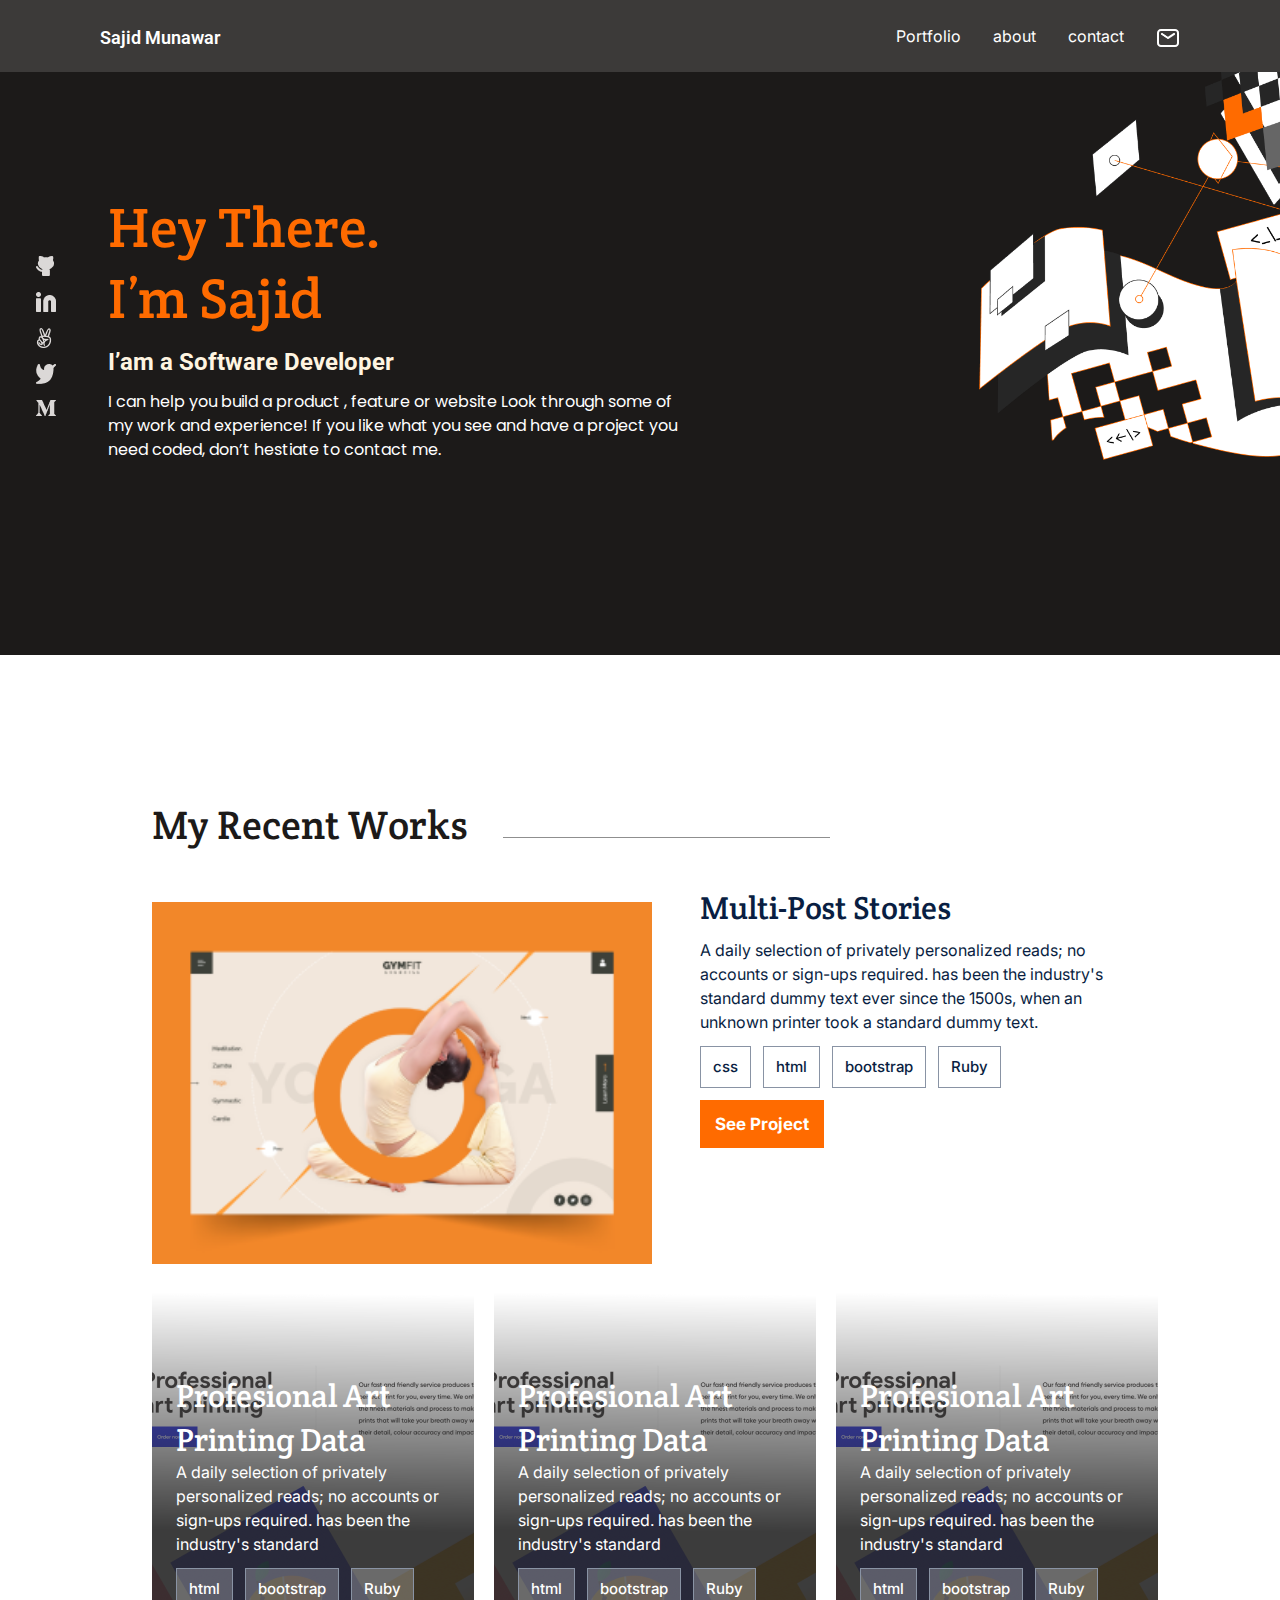
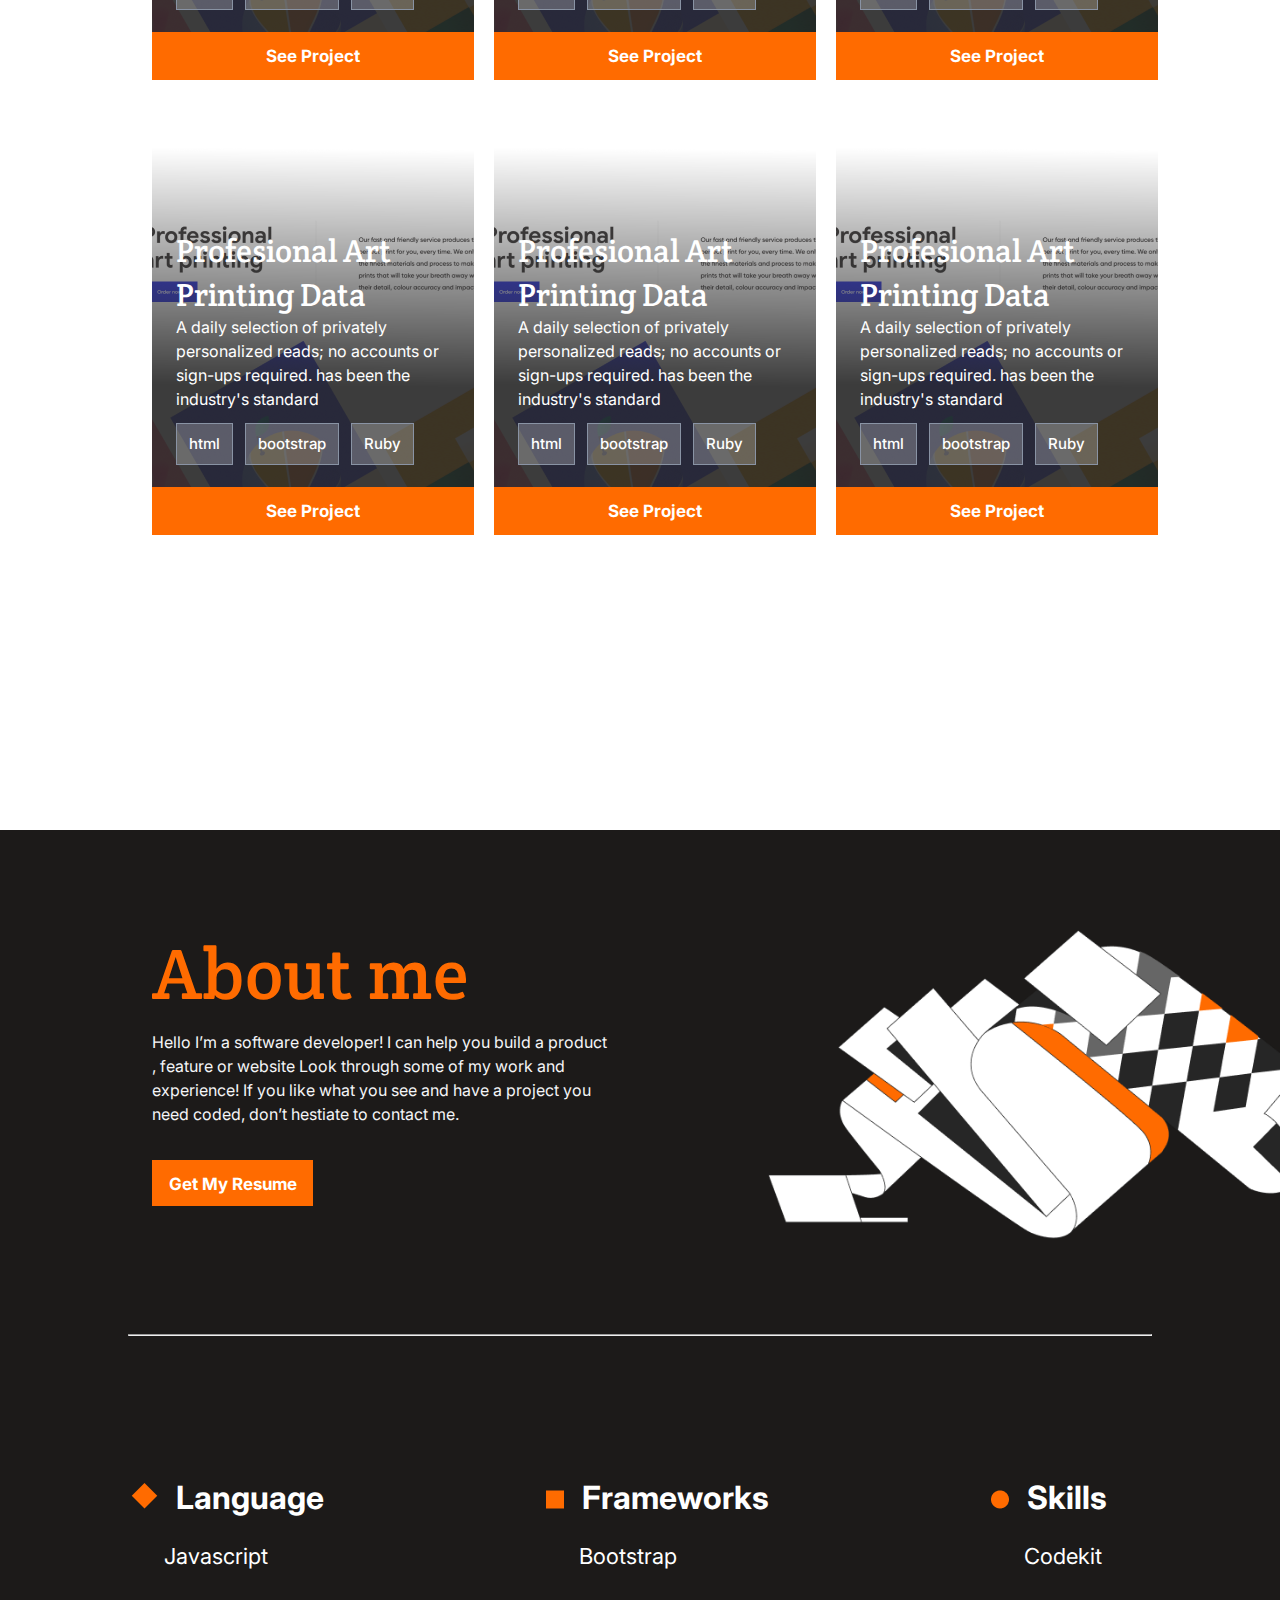
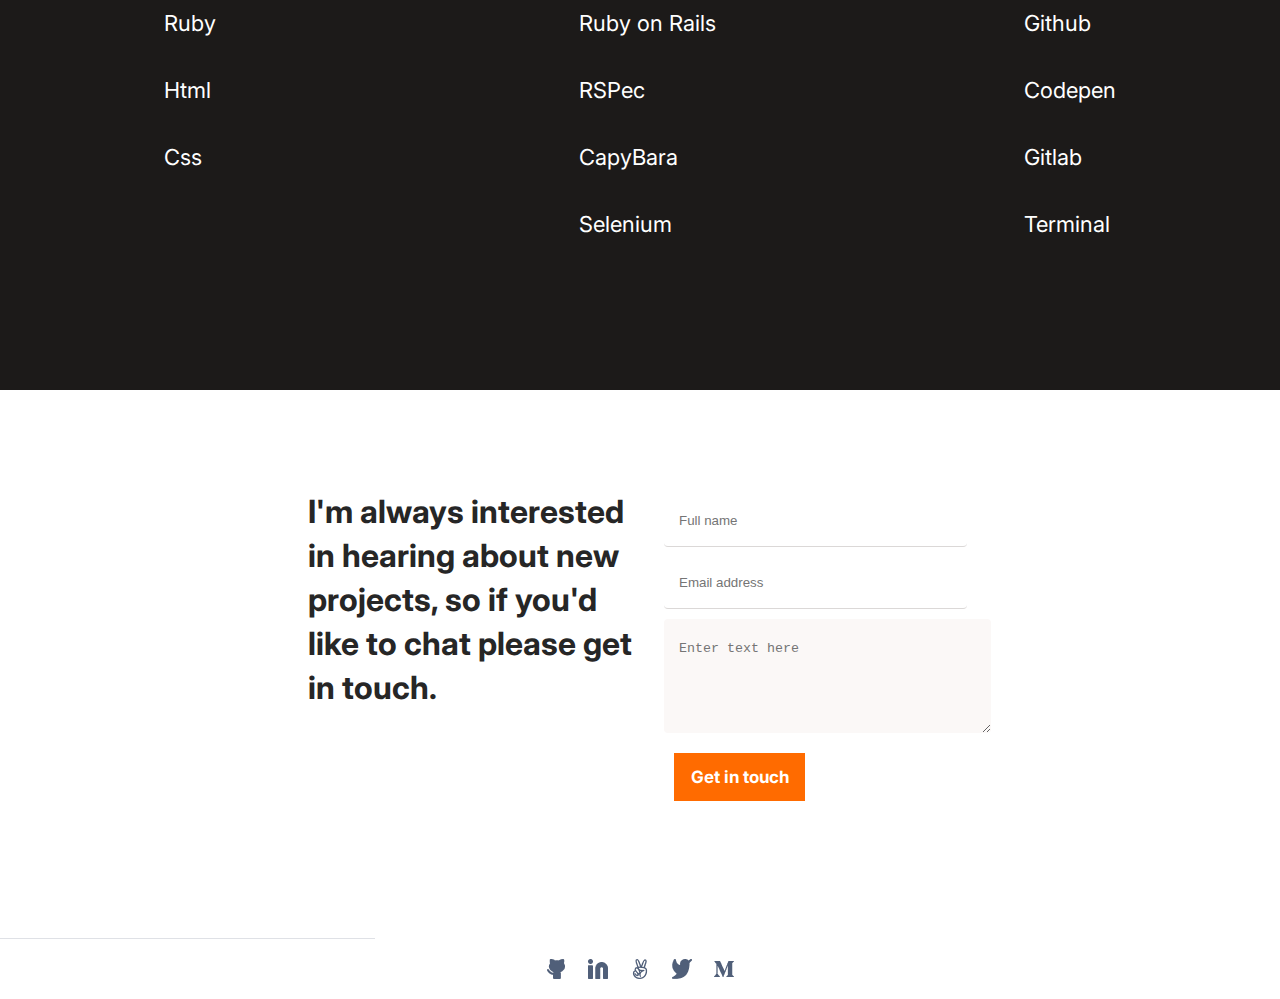
==== commit 26b81ee3: "Add footer" ====
--- a/index.html
+++ b/index.html
@@ -194,55 +194,63 @@
       </section>
     </div>
     <section class="aboutMe">
-      <h2>About me</h2>
-      <p>
-        Hello I’m a software developer! I can help you build a product , feature
-        or website Look through some of my work and experience! If you like what
-        you see and have a project you need coded, don’t hestiate to contact me.
-      </p>
-      <button type="submit">Get My Resume</button>
+      <div class="aboutMe-desktop">
+        <h2>About me</h2>
+        <p>
+          Hello I’m a software developer! I can help you build a product ,
+          feature or website Look through some of my work and experience! If you
+          like what you see and have a project you need coded, don’t hestiate to
+          contact me.
+        </p>
+        <button type="submit">Get My Resume</button>
+      </div>
+      <hr>
       <img class="vector" src="./images/Devider.png" alt="" />
-      <ul>
-        <li class="first">
-          <img src="./images/Rectangle55.png" alt="" /> <span>Language</span>
-          <ul>
-            <li>Javascript</li>
-            <li>Ruby</li>
-            <li>Html</li>
-            <li>Css</li>
-          </ul>
-        </li>
-        <li class="first">
-          <img src="./images/Rectangle56.png" alt="" /> <span>Frameworks</span>
-          <ul>
-            <li>Bootstrap</li>
-            <li>Ruby on Rails</li>
-            <li>RSPec</li>
-            <li>CapyBara</li>
-            <li>Selenium</li>
-          </ul>
-        </li>
-
-        <li class="first">
-          <img src="./images/Rectangle57.png" alt="" /> <span>Skills</span>
-          <ul>
-            <li>Codekit</li>
-            <li>Github</li>
-            <li>Codepen</li>
-            <li>Gitlab</li>
-            <li>Terminal</li>
-          </ul>
-        </li>
-      </ul>
+      <div class="desktop-for-ul">
+        <ul>
+          <li class="first">
+            <img src="./images/Rectangle55.png" alt="" /> <span>Language</span>
+            <ul>
+              <li>Javascript</li>
+              <li>Ruby</li>
+              <li>Html</li>
+              <li>Css</li>
+            </ul>
+          </li>
+          <li class="first">
+            <img src="./images/Rectangle56.png" alt="" />
+            <span>Frameworks</span>
+            <ul>
+              <li>Bootstrap</li>
+              <li>Ruby on Rails</li>
+              <li>RSPec</li>
+              <li>CapyBara</li>
+              <li>Selenium</li>
+            </ul>
+          </li>
+
+          <li class="first">
+            <img src="./images/Rectangle57.png" alt="" /> <span>Skills</span>
+            <ul>
+              <li>Codekit</li>
+              <li>Github</li>
+              <li>Codepen</li>
+              <li>Gitlab</li>
+              <li>Terminal</li>
+            </ul>
+          </li>
+        </ul>
+      </div>
     </section>
 
     <footer>
-      <p>
-        I'm always interested in hearing about new projects, so if you'd like to
-        chat please get in touch.
-      </p>
-      <form action="https://formspree.io/f/myyodjdo" method="post">
-        <input
+      <div class="divider">
+        <p>
+          I'm always interested in hearing about new projects, so if you'd like to
+          chat please get in touch.
+        </p>
+        <form action="https://formspree.io/f/myyodjdo" method="post">
+          <input
           type="text"
           placeholder="Full name"
           name="Full name"
@@ -251,17 +259,18 @@
         />
         <input type="email" placeholder="Email address" name="email" required />
         <textarea
-          cols="30"
-          rows="10"
-          placeholder="Enter text here"
-          maxlength="500"
-          required
+        cols="30"
+        rows="10"
+        placeholder="Enter text here"
+        maxlength="500"
+        required
           name="Message"
         ></textarea>
         <button type="submit">Get in touch</button>
       </form>
+    </div>
       <img src="./images/footerIcon2/Rectangle42.png" alt="Rectangle 42" />
-
+      
       <ul class="sociallist">
         <li>
           <img src="./images/footerIcon2/Icon-GitHub.png" alt="Github icon" />
--- a/style.css
+++ b/style.css
@@ -186,7 +186,7 @@
 
 .art button {
   border: none;
-  width: 327px;
+  width: 100%;
   text-align: center;
   background-color: #ff6b00;
   font-family: "Inter", sans-serif;
@@ -303,7 +303,7 @@
 
 .art button:hover {
   border: none;
-  width: 327px;
+  width: 100%;
   text-align: center;
   background-color: #9b521d;
   font-family: "Inter", sans-serif;
@@ -482,9 +482,8 @@
   .works .placeholder {
     padding-top: 60px;
     margin: 0;
-}
-
-  }
+  }
+}
 
 @media (min-width: 768px) {
   .top-section {
@@ -536,7 +535,7 @@
   .content {
     width: 50%;
   }
-  
+
   .yoga {
     display: flex;
   }
@@ -544,16 +543,14 @@
   .part2 {
     padding: 10%;
   }
-
-
 
   .cards {
     display: grid;
     /* grid-template-rows: auto ; */
     grid-template-rows: 435px 435px;
-   /* grid-template-columns: auto auto auto; */
-   grid-template-columns: 33% 33% 33%;
-   grid-gap: 5px;
+    /* grid-template-columns: auto auto auto; */
+    grid-template-columns: 33% 33% 33%;
+    grid-gap: 20px;
   }
   .works h2 {
     padding-top: 0;
@@ -562,20 +559,67 @@
     display: flex;
   }
 
-   .works .vector {
+  .works .vector {
     display: none;
   }
 
-  .line{
+  .line {
     padding-top: 4%;
-}
-
-.works .placeholder {
+  }
+
+  .works .placeholder {
     padding-top: 36px;
     /* margin: auto 24px; */
+  }
+  .desktop-for-ul>ul {
+    justify-content: space-around;
+    display: flex;
+    flex-direction: row;
+    align-items: flex-start;
+    margin: 0 30px
+  }
+  .aboutMe ul {
+    align-items: start;
+  }
+  .aboutMe-desktop {
+    margin-left: 10%;
+    display: flex;
+    flex-direction: column;
+    gap: 12px;
+  }
+  .aboutMe-desktop p {
+    width: 40%;
+  }
+  .aboutMe {
+    background: #1c1a19 url("./images/footerIcon2/background-aboutme.png");
+    background-repeat: no-repeat;
+    background-position-x: right;
+    background-position-y: 100px;
+    background-size: 40%;
+  }
+  .aboutMe .vector {
+    display: none;
 }
 hr {
-  width: 300px;
-}
-
-}
+  margin: 10%;
+}
+.divider {
+  display: flex;
+  justify-content: center;
+}
+footer p {
+  color: #262626;;
+  margin-top: 0;
+  text-align: left;
+}
+.shape {
+  display: none;
+}
+form {
+  align-items: start;
+}
+.placeholder {
+  width: 500px;
+}
+
+}
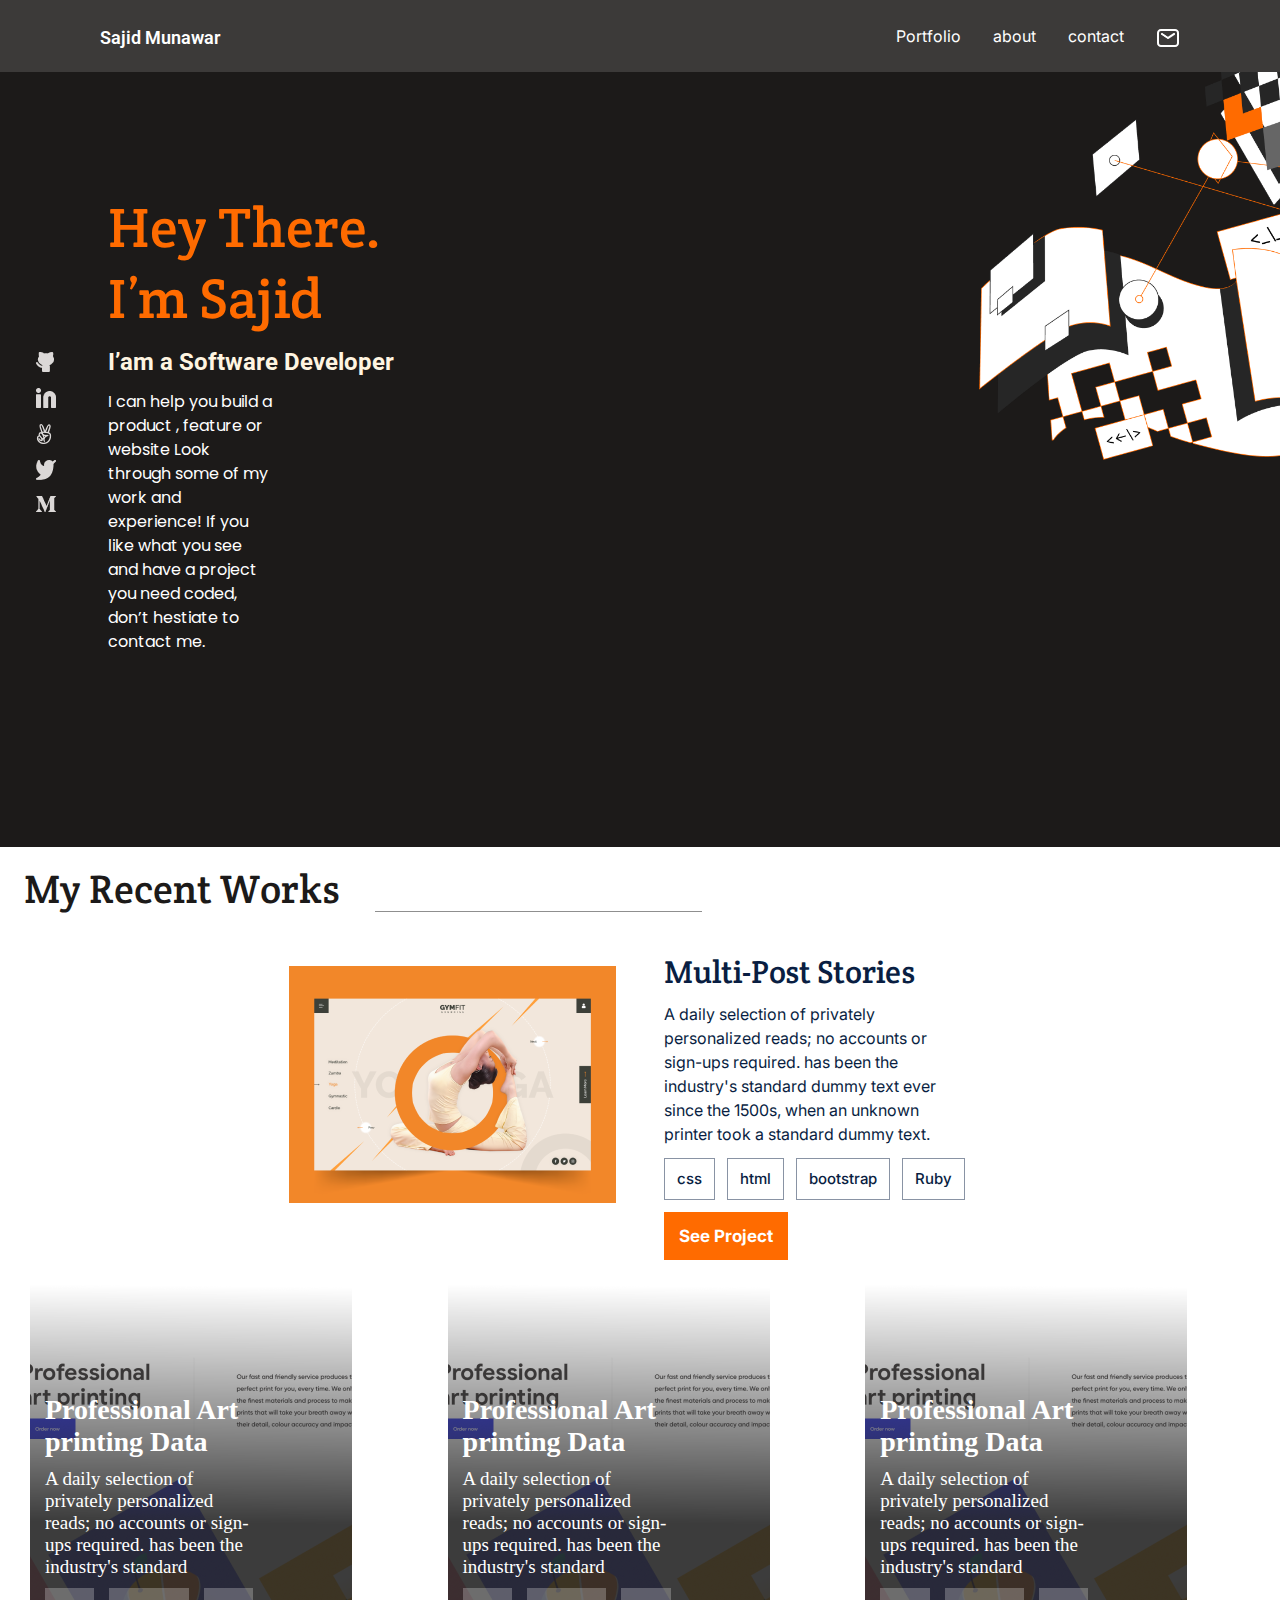
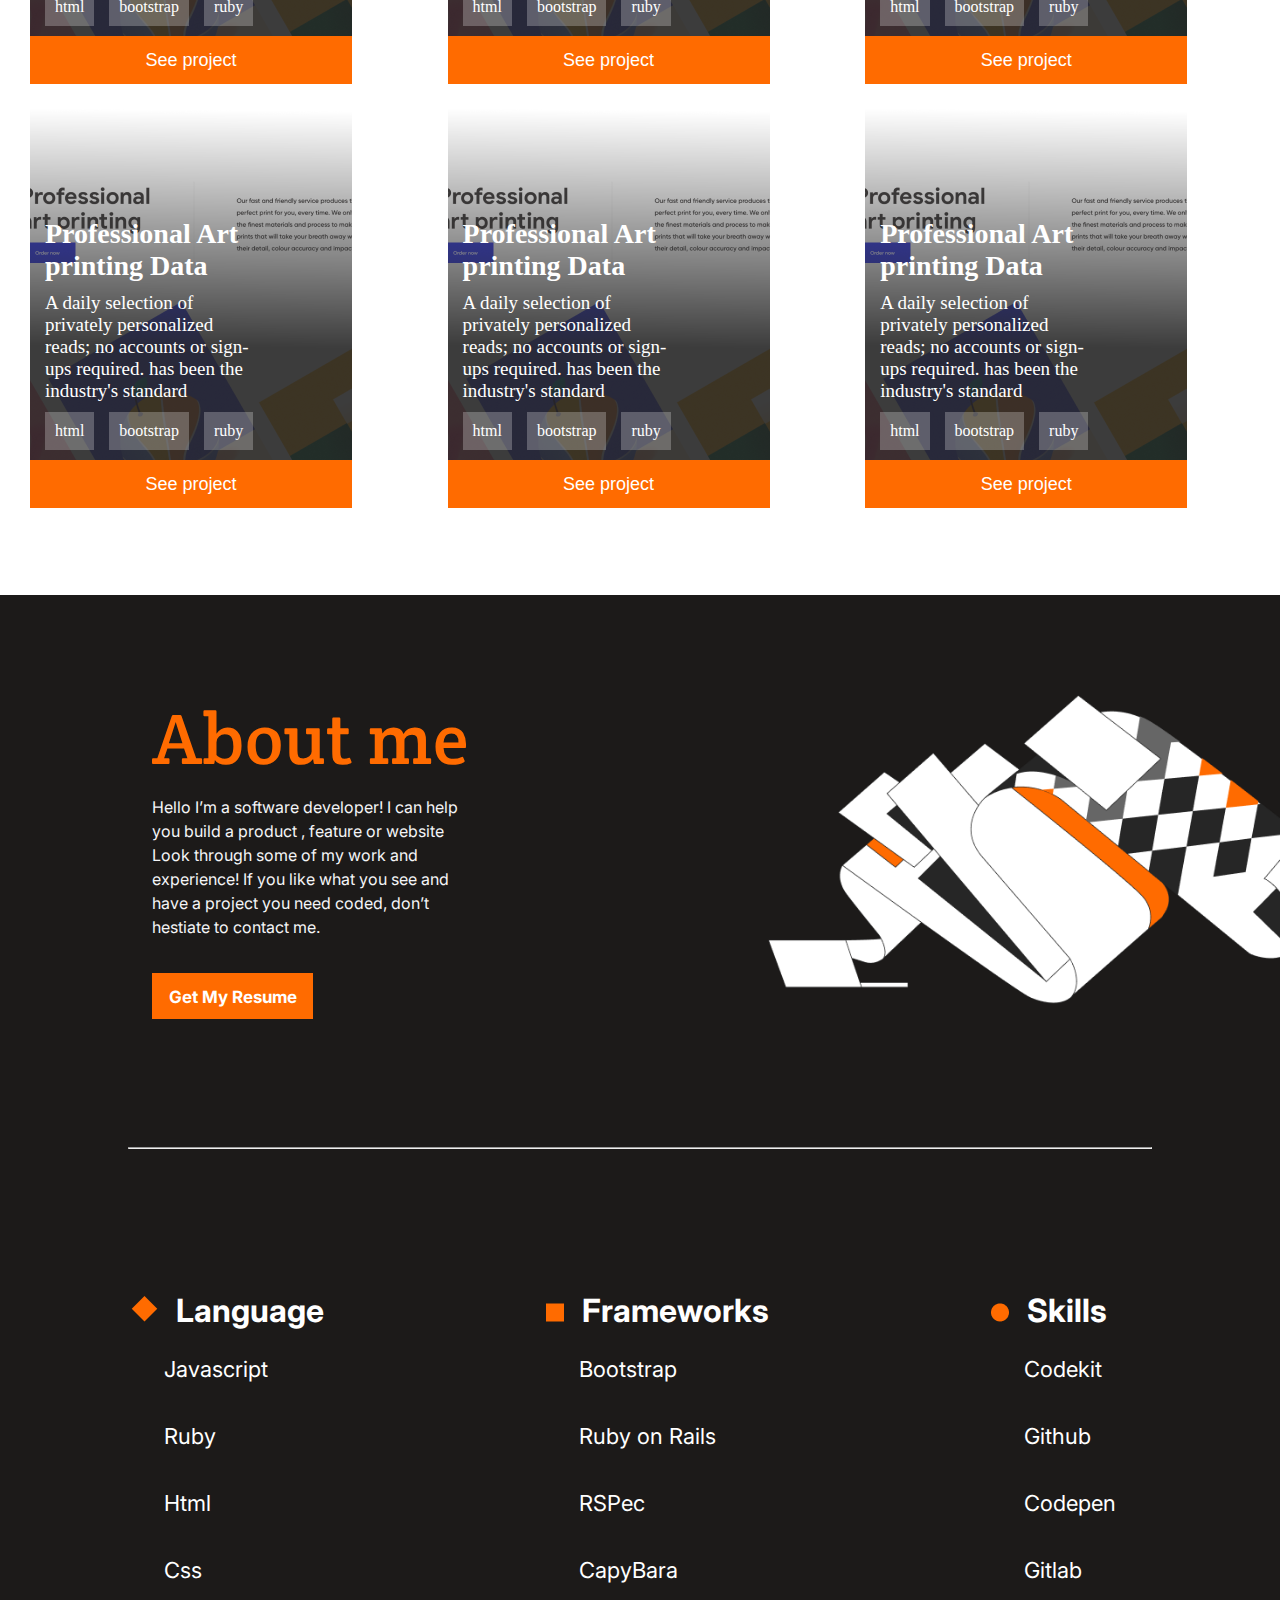
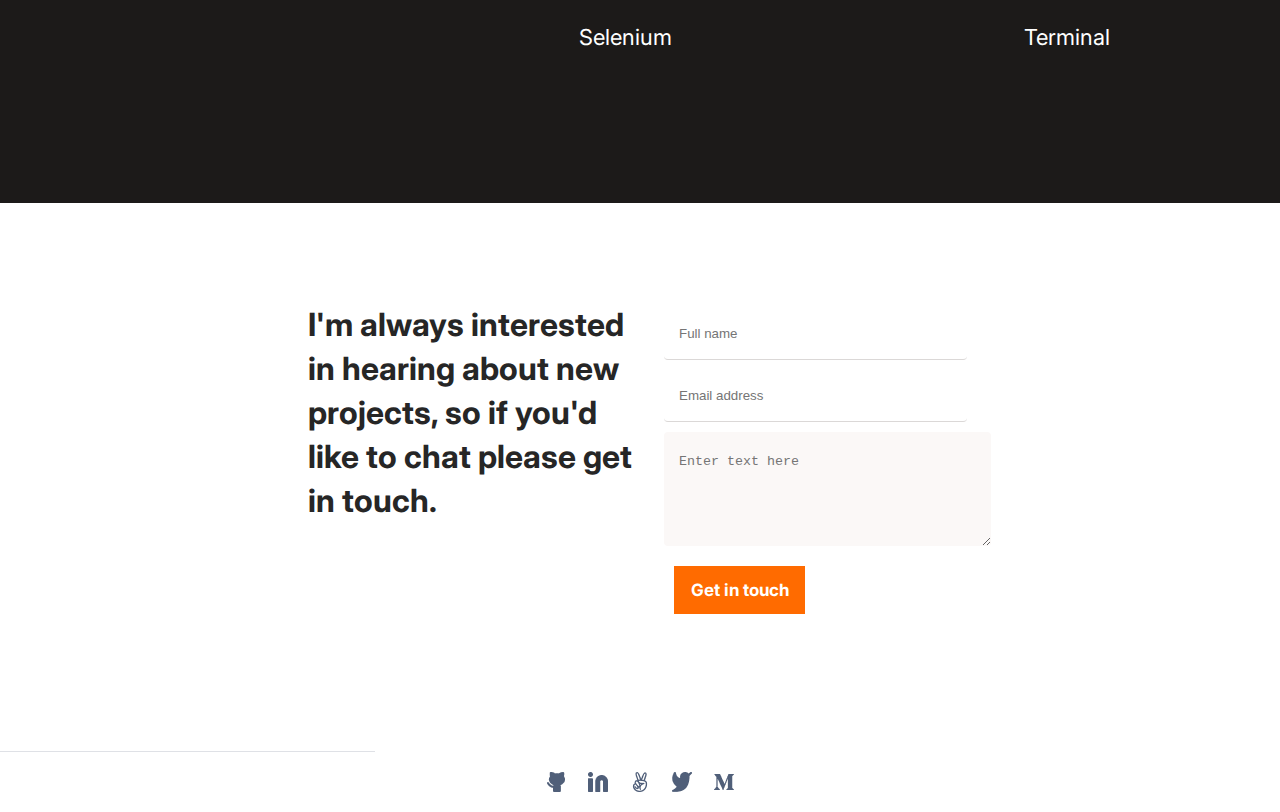
==== commit 1a1cec4f: "Complete for 768px from mobile" ====
--- a/index.html
+++ b/index.html
@@ -112,86 +112,68 @@
           </div>
         </div>
       </section>
-      <section class="margin_mobil cards">
-        <div class="art">
-          <h2>Profesional Art Printing Data</h2>
-          <p>
-            A daily selection of privately personalized reads; no accounts or
-            sign-ups required. has been the industry's standard
-          </p>
-          <ul>
-            <li>html</li>
-            <li>bootstrap</li>
-            <li>Ruby</li>
-          </ul>
-          <button type="submit">See Project</button>
-        </div>
-        <div class="art">
-          <h2>Profesional Art Printing Data</h2>
-          <p>
-            A daily selection of privately personalized reads; no accounts or
-            sign-ups required. has been the industry's standard
-          </p>
-          <ul>
-            <li>html</li>
-            <li>bootstrap</li>
-            <li>Ruby</li>
-          </ul>
-          <button type="submit">See Project</button>
-        </div>
-        <div class="art">
-          <h2>Profesional Art Printing Data</h2>
-          <p>
-            A daily selection of privately personalized reads; no accounts or
-            sign-ups required. has been the industry's standard
-          </p>
-          <ul>
-            <li>html</li>
-            <li>bootstrap</li>
-            <li>Ruby</li>
-          </ul>
-          <button type="submit">See Project</button>
-        </div>
-        <div class="art">
-          <h2>Profesional Art Printing Data</h2>
-          <p>
-            A daily selection of privately personalized reads; no accounts or
-            sign-ups required. has been the industry's standard
-          </p>
-          <ul>
-            <li>html</li>
-            <li>bootstrap</li>
-            <li>Ruby</li>
-          </ul>
-          <button type="submit">See Project</button>
-        </div>
-        <div class="art">
-          <h2>Profesional Art Printing Data</h2>
-          <p>
-            A daily selection of privately personalized reads; no accounts or
-            sign-ups required. has been the industry's standard
-          </p>
-          <ul>
-            <li>html</li>
-            <li>bootstrap</li>
-            <li>Ruby</li>
-          </ul>
-          <button type="submit">See Project</button>
-        </div>
-        <div class="art">
-          <h2>Profesional Art Printing Data</h2>
-          <p>
-            A daily selection of privately personalized reads; no accounts or
-            sign-ups required. has been the industry's standard
-          </p>
-          <ul>
-            <li>html</li>
-            <li>bootstrap</li>
-            <li>Ruby</li>
-          </ul>
-          <button type="submit">See Project</button>
-        </div>
-      </section>
+      <section class="main-section">
+        <div class="card">
+            <h2 class="card-header">Professional Art printing Data</h2>
+            <p class="card-paragraph">A daily selection of privately personalized reads; no accounts or sign-ups required. has been the industry's standard</p>
+            <ul class="tech-ul">
+                <li class="tech-ul-li">html</li>
+                <li class="tech-ul-li">bootstrap</li>
+                <li class="tech-ul-li">ruby</li>
+            </ul>
+            <button>See project</button>
+        </div>
+        <div class="card">
+            <h2 class="card-header">Professional Art printing Data</h2>
+            <p class="card-paragraph">A daily selection of privately personalized reads; no accounts or sign-ups required. has been the industry's standard</p>
+            <ul class="tech-ul">
+                <li class="tech-ul-li">html</li>
+                <li class="tech-ul-li">bootstrap</li>
+                <li class="tech-ul-li">ruby</li>
+            </ul>
+            <button>See project</button>
+        </div>
+        <div class="card">
+            <h2 class="card-header">Professional Art printing Data</h2>
+            <p class="card-paragraph">A daily selection of privately personalized reads; no accounts or sign-ups required. has been the industry's standard</p>
+            <ul class="tech-ul">
+                <li class="tech-ul-li">html</li>
+                <li class="tech-ul-li">bootstrap</li>
+                <li class="tech-ul-li">ruby</li>
+            </ul>
+            <button>See project</button>
+        </div>
+        <div class="card">
+            <h2 class="card-header">Professional Art printing Data</h2>
+            <p class="card-paragraph">A daily selection of privately personalized reads; no accounts or sign-ups required. has been the industry's standard</p>
+            <ul class="tech-ul">
+                <li class="tech-ul-li">html</li>
+                <li class="tech-ul-li">bootstrap</li>
+                <li class="tech-ul-li">ruby</li>
+            </ul>
+            <button>See project</button>
+        </div>
+        <div class="card">
+            <h2 class="card-header">Professional Art printing Data</h2>
+            <p class="card-paragraph">A daily selection of privately personalized reads; no accounts or sign-ups required. has been the industry's standard</p>
+            <ul class="tech-ul">
+                <li class="tech-ul-li">html</li>
+                <li class="tech-ul-li">bootstrap</li>
+                <li class="tech-ul-li">ruby</li>
+            </ul>
+            <button>See project</button>
+        </div>
+        <div class="card">
+            <h2 class="card-header">Professional Art printing Data</h2>
+            <p class="card-paragraph">A daily selection of privately personalized reads; no accounts or sign-ups required. has been the industry's standard</p>
+            <ul class="tech-ul">
+                <li class="tech-ul-li">html</li>
+                <li class="tech-ul-li">bootstrap</li>
+                <li class="tech-ul-li">ruby</li>
+            </ul>
+            <button>See project</button>
+        </div>
+    </section>
     </div>
     <section class="aboutMe">
       <div class="aboutMe-desktop">
--- a/style.css
+++ b/style.css
@@ -184,20 +184,6 @@
   margin-top: 12px;
 }
 
-.art button {
-  border: none;
-  width: 100%;
-  text-align: center;
-  background-color: #ff6b00;
-  font-family: "Inter", sans-serif;
-  font-weight: 700;
-  font-size: 17px;
-  line-height: 24px;
-  color: #fff;
-  padding: 12px 12px;
-  margin-top: 22px;
-}
-
 .aboutMe button {
   border: none;
   width: 161px;
@@ -243,76 +229,6 @@
   padding: 12px;
   margin-left: 24px;
   margin-top: 12px;
-}
-
-.art {
-  background: url("./images/bg.png");
-  background-repeat: no-repeat;
-  margin-bottom: 24px;
-}
-
-.margin_mobil {
-  margin: 0 24px;
-  margin-bottom: 120px;
-}
-
-.art h2 {
-  display: grid;
-  grid-template: 36px/327px;
-  align-items: center;
-  font-family: "Crete Round", serif;
-  color: #fff;
-  font-style: normal;
-  font-weight: 400;
-  font-size: 32px;
-  line-height: 44px;
-  padding: 0 24px;
-  padding-top: 108px;
-}
-
-.art p {
-  font-family: "Inter", sans-serif;
-  font-style: normal;
-  font-weight: 400;
-  font-size: 16px;
-  line-height: 24px;
-  padding: 12px 24px;
-  color: #fff;
-  margin-top: 12px;
-}
-
-.art ul {
-  display: flex;
-  list-style: none;
-  padding-left: 24px;
-}
-
-.art li {
-  align-items: center;
-  padding: 10px 12px;
-  margin-right: 12px;
-  border: 1px solid #8993a4;
-  background: rgba(255, 255, 255, 0.24);
-  font-family: "Inter", sans-serif;
-  font-style: normal;
-  font-weight: 500;
-  font-size: 15px;
-  line-height: 20px;
-  color: #fff;
-}
-
-.art button:hover {
-  border: none;
-  width: 100%;
-  text-align: center;
-  background-color: #9b521d;
-  font-family: "Inter", sans-serif;
-  font-weight: 700;
-  font-size: 25px;
-  line-height: 24px;
-  color: #fff;
-  padding: 12px 12px;
-  margin-top: 22px;
 }
 
 .aboutMe {
@@ -472,6 +388,65 @@
   width: 327px;
 }
 
+.main-section {
+  padding: 0 30px;
+  display: flex;
+  flex-direction: column;
+  align-items: center;
+  gap: 15px;
+}
+
+.card {
+  display: flex;
+  flex-direction: column;
+  background-image: url('./images/bg.png');
+  background-repeat: no-repeat;
+  height: 400px;
+  justify-content: flex-end;
+  gap: 10px;
+}
+
+.tech-ul {
+  list-style: none;
+  display: flex;
+  width: 70%;
+  gap: 18px;
+  padding-left: 15px;
+}
+
+button {
+  height: 48px;
+  background-color: #FF6B00;
+  border: none;
+  color: #fff;
+  font-size: 18px;
+}
+
+button,
+p {
+  max-width: 328px;
+}
+
+.tech-ul-li {
+  padding: 10px;
+  background-color: rgb(255, 255, 255, 25%);
+  color: #fff;
+}
+
+.card-paragraph {
+  color: #fff;
+  font-size: 19px;
+  padding-left: 15px;
+  width: 70%;
+}
+
+.card-header {
+  color: #fff;
+  font-size: 28px;
+  width: 70%;
+  padding-left: 15px;
+}
+
 @media screen and (max-width: 767px) {
   .nav-list {
     display: none;
@@ -517,6 +492,7 @@
     display: flex;
     flex-direction: row-reverse;
     gap: 40px;
+    justify-content: flex-end;
   }
   .heroheadings {
     /* display: flex; */
@@ -538,10 +514,22 @@
 
   .yoga {
     display: flex;
-  }
-
-  .part2 {
-    padding: 10%;
+    justify-content: center;
+  }
+
+  .main-section {
+    display: grid;
+    grid-template-columns: repeat(3, 33%);
+    grid-column-gap: 15px;
+    grid-row-gap: 3%;
+}
+
+  .tech-ul {
+    gap: 15px;
+  }
+
+  .card {
+    max-width: 322px;
   }
 
   .cards {
@@ -596,6 +584,7 @@
     background-position-x: right;
     background-position-y: 100px;
     background-size: 40%;
+    margin-top: 111px;
   }
   .aboutMe .vector {
     display: none;
@@ -618,8 +607,5 @@
 form {
   align-items: start;
 }
-.placeholder {
-  width: 500px;
-}
-
-}
+
+}
